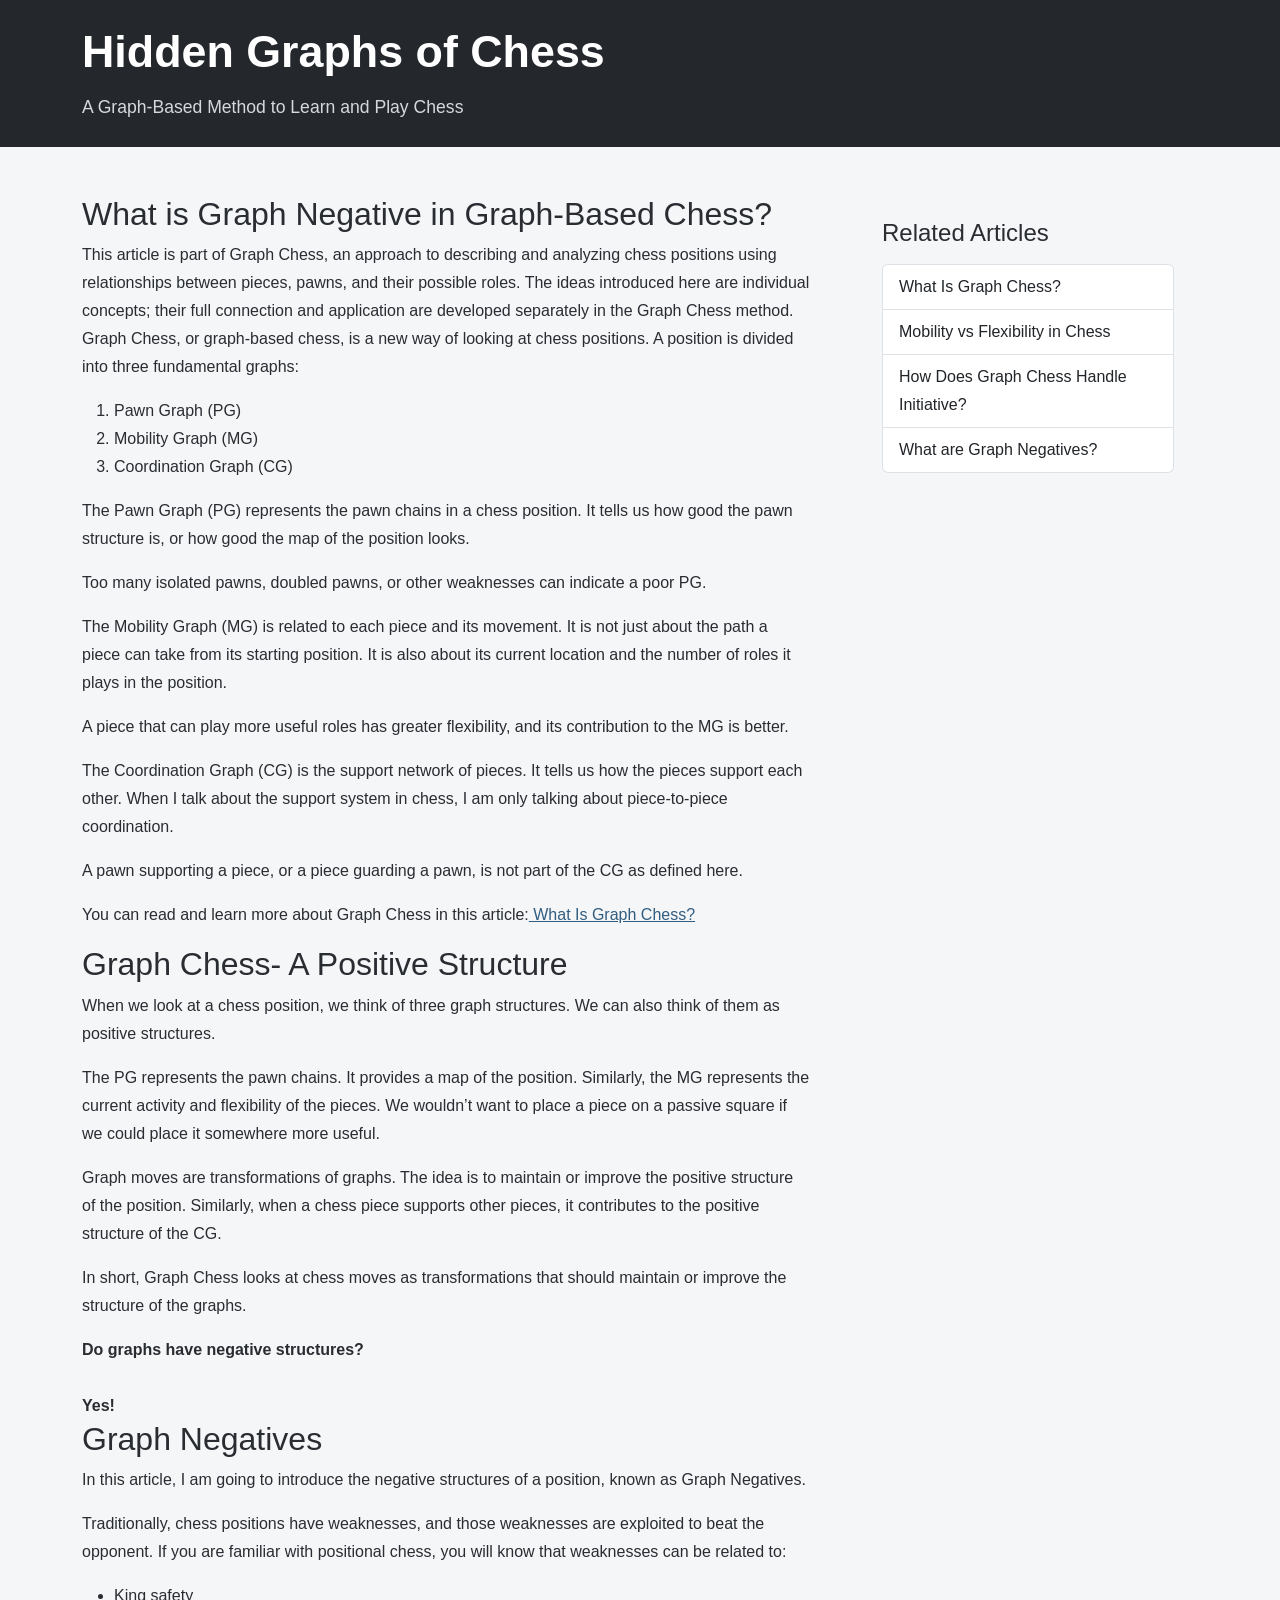
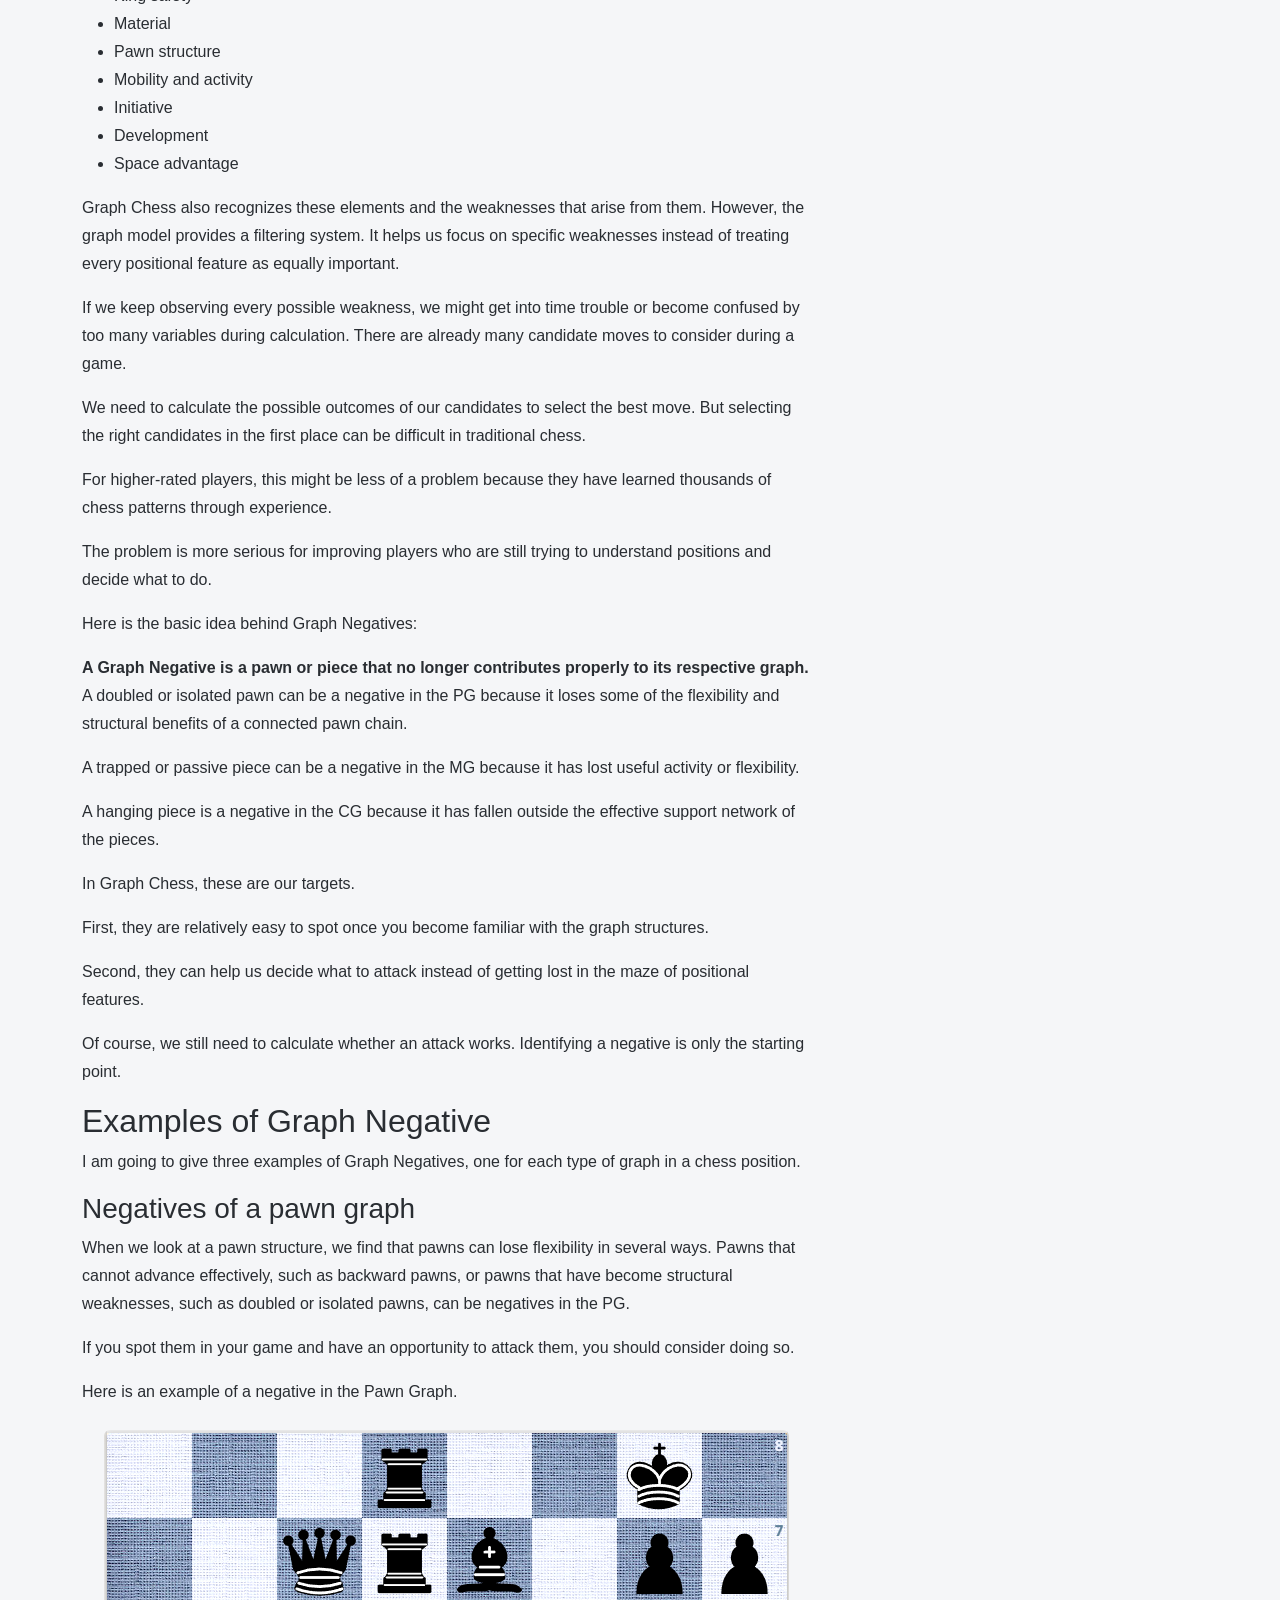
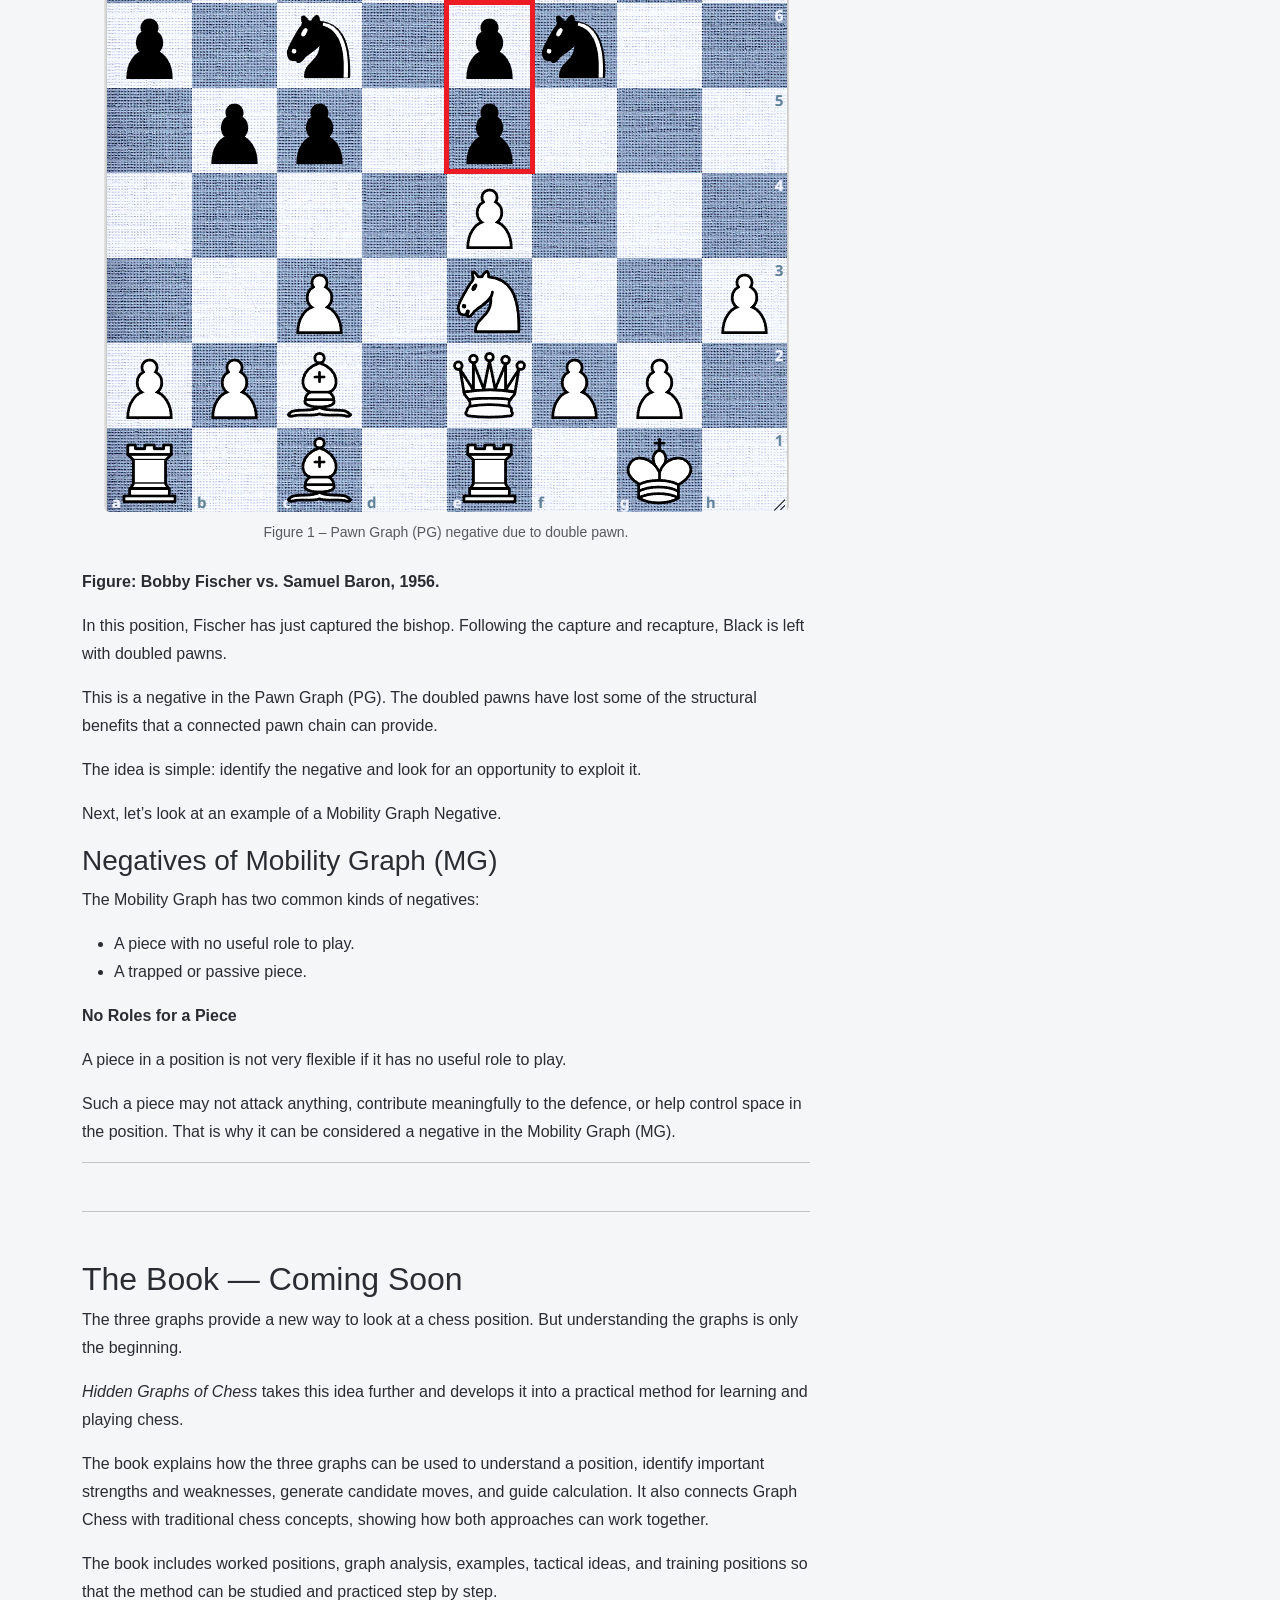
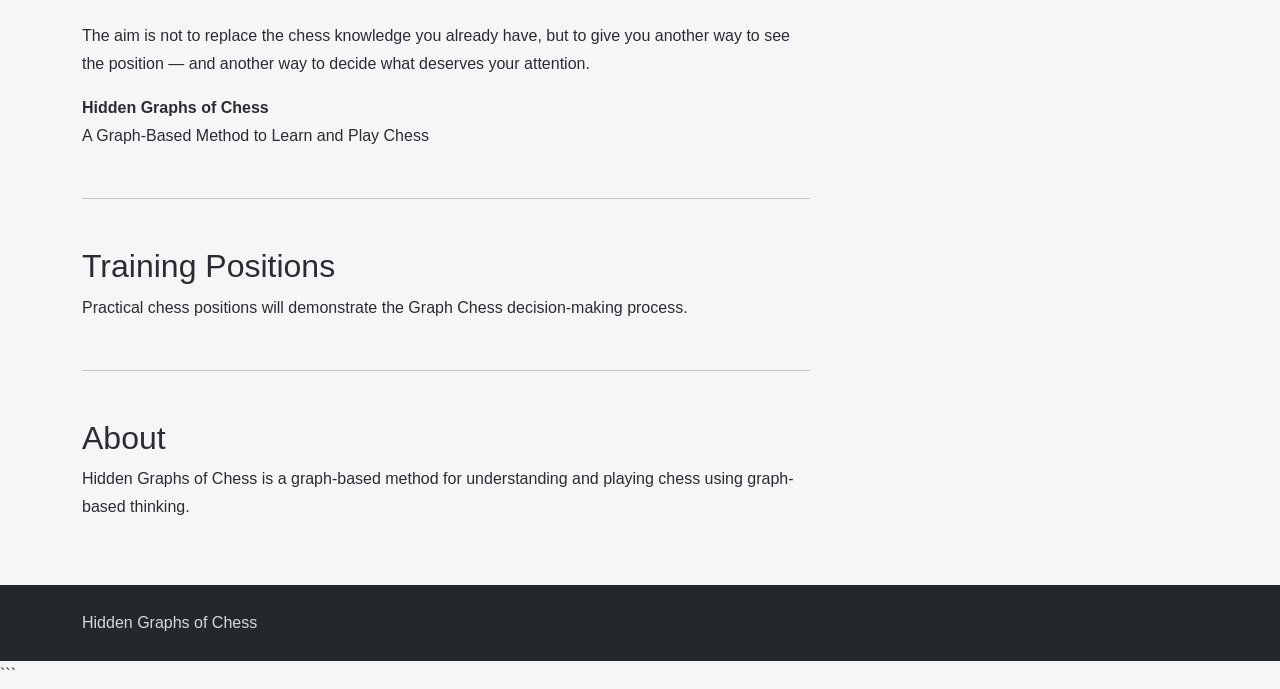
==== graph-negative.html @ 7010d459 "Update graph-negative.html" ====
<!DOCTYPE html>
<html lang="en">

<head>
    <meta charset="UTF-8">
    <meta name="viewport" content="width=device-width, initial-scale=1.0">

    <meta name="google-site-verification"
          content="1QoTM8z4W7GGm3Di8y7WxlDdclxlquQ5_J9VwLQYEa4">

    <title>What is Graph Negative in Graph-Based Chess?</title>

    <meta name="description"
          content="Discover a new way to find weaknesses in Graph chess positions. 
        Graph negatives help you find exploitable weaknesses, rather than getting lost in positional scanning.">

    <!-- Bootstrap 5 -->
    <link href="https://cdn.jsdelivr.net/npm/bootstrap@5.3.3/dist/css/bootstrap.min.css"
          rel="stylesheet">

    <!-- Custom stylesheet: always load after Bootstrap -->
    <link rel="stylesheet" href="style.css">
</head>

<body>

    <!-- Header -->
    <header class="site-header py-4">
        <div class="container">
            <h1 class="site-title mb-2">Hidden Graphs of Chess</h1>
            <p class="site-subtitle mb-0">
                A Graph-Based Method to Learn and Play Chess
            </p>
        </div>
    </header>

    <!-- Main page layout -->
    <div class="container my-4 my-lg-5">
        <div class="row g-4 g-lg-5 align-items-start">

            <!-- Main article -->
            <main class="col-12 col-lg-8">

                <article>

                    <h2>What is Graph Negative in Graph-Based Chess?</h2>
                    <quotation> This article is part of Graph Chess, an approach to describing and analyzing chess positions using relationships between pieces, pawns, and their possible roles. The ideas introduced here are individual concepts; their full connection and application are developed separately in the Graph Chess method.</quotation>
                   
                    <p>
                        Graph Chess, or graph-based chess, is a new way of looking at chess positions. A position is divided into three fundamental graphs:
                    </p>

                    <ol>
                        <li>Pawn Graph (PG)</li>
                        <li>Mobility Graph (MG)</li>
                        <li>Coordination Graph (CG)</li>
                    </ol>
                    <p>
                       The Pawn Graph (PG) represents the pawn chains in a chess position.
                        It tells us how good the pawn structure is, or how good the map of the position looks.
                    </p>

                    <p>
                       Too many isolated pawns, doubled pawns, or other weaknesses can indicate a poor PG.
                    </p>

                    <p>
                        The Mobility Graph (MG) is related to each piece and its movement.
                        It is not just about the path a piece can take from its starting position.
                        It is also about its current location and the number of roles it plays in the position.
                    </p>

                    <p>
                        A piece that can play more useful roles has greater flexibility, and its contribution to the MG is better.
                    </p>

                    <p>
                       The Coordination Graph (CG) is the support network of pieces.
                        It tells us how the pieces support each other.
                        When I talk about the support system in chess, I am only talking about piece-to-piece coordination.
                    </p>


                    <p>
                       A pawn supporting a piece, or a piece guarding a pawn, is not part of the CG as defined here.
                    </p>

                    <p>
                       You can read and learn more about Graph Chess in this article:<a href="https://girishsiyer.github.io/Hidden-Graphs-of-Chess/"> What Is Graph Chess?</a>
                    </p>
                    <h2>Graph Chess- A Positive Structure</h2>

                    <p>
                       When we look at a chess position, we think of three graph structures. We can also think of them as positive structures.
                    </p>

                    <p>
                        The PG represents the pawn chains.
                        It provides a map of the position. Similarly, the MG represents the current activity and flexibility of the pieces.
                        We wouldn’t want to place a piece on a passive square if we could place it somewhere more useful.
                    </p>

                    <p>
                        Graph moves are transformations of graphs.
                        The idea is to maintain or improve the positive structure of the position.
                        Similarly, when a chess piece supports other pieces, it contributes to the positive structure of the CG.
                    </p>

                    <p>
                    In short, Graph Chess looks at chess moves as transformations that should maintain or improve the structure of the graphs.
                    </p>
                    <strong>Do graphs have negative structures?</strong><br> <br>
                    <strong>Yes!</strong>
                    <h2>Graph Negatives</h2>
                    <p>In this article, I am going to introduce the negative structures of a position, known as Graph Negatives.</p>
                    <p>Traditionally, chess positions have weaknesses, and those weaknesses are exploited to beat the opponent.
                        If you are familiar with positional chess, you will know that weaknesses can be related to:
                    </p>
                    <ul>
                        <li>King safety</li>
                         <li>Material</li>
                         <li>Pawn structure</li>
                         <li>Mobility and activity</li>
                         <li>Initiative</li>
                         <li>Development</li>
                         <li>Space advantage</li>
                    </ul>
                    <p>Graph Chess also recognizes these elements and the weaknesses that arise from them.
                        However, the graph model provides a filtering system.
                        It helps us focus on specific weaknesses instead of treating every positional feature as equally important.</p>
                    <p>If we keep observing every possible weakness, we might get into time trouble or become confused by too many variables during calculation.
                        There are already many candidate moves to consider during a game.</p>
                    <p>We need to calculate the possible outcomes of our candidates to select the best move.
                        But selecting the right candidates in the first place can be difficult in traditional chess.</p>
                    <p>For higher-rated players, this might be less of a problem because they have learned thousands of chess patterns through experience.</p>
                    <p>The problem is more serious for improving players who are still trying to understand positions and decide what to do.</p>
                    <p>Here is the basic idea behind Graph Negatives:</p>
                    <strong>A Graph Negative is a pawn or piece that no longer contributes properly to its respective graph.</strong>
                    <p>A doubled or isolated pawn can be a negative in the PG because it loses some of the flexibility and structural benefits of a connected pawn chain.</p>
                    <p>A trapped or passive piece can be a negative in the MG because it has lost useful activity or flexibility.</p>
                    <p>A hanging piece is a negative in the CG because it has fallen outside the effective support network of the pieces.</p>               
                    <p> In Graph Chess, these are our targets.</p>
                    <p> First, they are relatively easy to spot once you become familiar with the graph structures.</p>
                    <p> Second, they can help us decide what to attack instead of getting lost in the maze of positional features.</p>
                    <p> Of course, we still need to calculate whether an attack works. Identifying a negative is only the starting point.</p>
                    <h2> Examples of Graph Negative</h2>
                    <p> I am going to give three examples of Graph Negatives, one for each type of graph in a chess position.</p>
                    <h3> Negatives of a pawn graph</h3>
                    <p> When we look at a pawn structure, we find that pawns can lose flexibility in several ways.
                        Pawns that cannot advance effectively, such as backward pawns, or pawns that have become structural weaknesses, such as doubled or isolated pawns, can be negatives in the PG.</p>
                    <p> If you spot them in your game and have an opportunity to attack them, you should consider doing so.</p>
                    <p> Here is an example of a negative in the Pawn Graph.</p>
                    <figure class="article-figure my-4 text-center">
                            <img
                                src="Images/Figure 1 - Pawn-Graph-Negatives.png"
                                class="img-fluid rounded article-image"
                                alt="Figure 1 – Pawn Graph (PG) negative due to double pawn." load = "lazy">

                            <figcaption class="figure-caption mt-2">
                               Figure 1 – Pawn Graph (PG) negative due to double pawn.
                            </figcaption>
                        </figure>
                    <p><strong>Figure: Bobby Fischer vs. Samuel Baron, 1956.</strong></p>
                    <p> In this position, Fischer has just captured the bishop. Following the capture and recapture, Black is left with doubled pawns.</p>
                    <p> This is a negative in the Pawn Graph (PG). The doubled pawns have lost some of the structural benefits that a connected pawn chain can provide.</p>
                    <p> The idea is simple: identify the negative and look for an opportunity to exploit it.</p>
                    <p> Next, let’s look at an example of a Mobility Graph Negative.</p>
                    <h3> Negatives of Mobility Graph (MG)</h3>
                    <p> The Mobility Graph has two common kinds of negatives:</p>
                    <ul>
                        <li>A piece with no useful role to play.</li>
                        <li>A trapped or passive piece.</li>
                    </ul>
                    <p><strong> No Roles for a Piece</strong></p>
                    <p> A piece in a position is not very flexible if it has no useful role to play.</p>
                    <p> Such a piece may not attack anything, contribute meaningfully to the defence, or help control space in the position.
                        That is why it can be considered a negative in the Mobility Graph (MG).</p>
                    
<hr>
                   

                </article>

                <hr class="my-5">

                <!-- Book section -->
                <section id="the-book">

                    <h2>The Book — Coming Soon</h2>

                    <p>
                        The three graphs provide a new way to look at a chess position.
                        But understanding the graphs is only the beginning.
                    </p>

                    <p>
                        <em>Hidden Graphs of Chess</em> takes this idea further and
                        develops it into a practical method for learning and playing chess.
                    </p>

                    <p>
                        The book explains how the three graphs can be used to understand
                        a position, identify important strengths and weaknesses, generate
                        candidate moves, and guide calculation. It also connects Graph
                        Chess with traditional chess concepts, showing how both approaches
                        can work together.
                    </p>

                    <p>
                        The book includes worked positions, graph analysis, examples,
                        tactical ideas, and training positions so that the method can
                        be studied and practiced step by step.
                    </p>

                    <p>
                        The aim is not to replace the chess knowledge you already have,
                        but to give you another way to see the position — and another
                        way to decide what deserves your attention.
                    </p>

                    <p class="book-title">
                        <strong>Hidden Graphs of Chess</strong><br>
                        A Graph-Based Method to Learn and Play Chess
                    </p>

                </section>

                <hr class="my-5">

                <!-- Training positions -->
                <section id="training-positions">

                    <h2>Training Positions</h2>

                    <p>
                        Practical chess positions will demonstrate the Graph Chess
                        decision-making process.
                    </p>

                </section>

                <hr class="my-5">

                <!-- About -->
                <section id="about">

                    <h2>About</h2>

                    <p>
                        Hidden Graphs of Chess is a graph-based method for understanding
                        and playing chess using graph-based thinking.
                    </p>

                </section>

            </main>

            <!-- Right sidebar -->
            <aside class="col-12 col-lg-4">

                <div class="sidebar-box p-3 p-lg-4">

                    <h3 class="h4 mb-3">Related Articles</h3>

                    <div class="list-group">

                        <a
                            href="https://girishsiyer.github.io/Hidden-Graphs-of-Chess/"
                            class="list-group-item list-group-item-action">
                            What Is Graph Chess?
                        </a>

                        <a
                            href="https://girishsiyer.github.io/Hidden-Graphs-of-Chess/mobility-vs-flexibility-in-chess.html"
                            class="list-group-item list-group-item-action">
                            Mobility vs Flexibility in Chess
                        </a>

                        <a
                            href="https://girishsiyer.github.io/Hidden-Graphs-of-Chess/How-does-Graph-Chess-Handle-Initiative.html"
                            class="list-group-item list-group-item-action">
                            How Does Graph Chess Handle Initiative?
                        </a>
                         <a
                            href="https://girishsiyer.github.io/Hidden-Graphs-of-Chess/graph-negative.html"
                            class="list-group-item list-group-item-action">
                            What are Graph Negatives?
                        </a>
                    </div>

                </div>

            </aside>

        </div>
    </div>

    <!-- Footer -->
    <footer class="site-footer py-4 mt-4">
        <div class="container">
            <p class="mb-0">Hidden Graphs of Chess</p>
        </div>
    </footer>

</body>
</html>
```
---- style.css ----
/* General */

body {
    background-color: #f5f6f8;
    color: #292d32;
    font-family: Arial, Helvetica, sans-serif;
    font-size: 16px;
    line-height: 1.75;
}

p {
    margin-bottom: 1rem;
}

a {
    color: #315d80;
}

a:hover {
    color: #1d3c56;
}


/* Header */

.site-header {
    background-color: #24282d;
    color: #ffffff;
}

.site-title {
    margin: 0;
    font-size: clamp(2rem, 4vw, 2.8rem);
    font-weight: 700;
    line-height: 1.25;
}

.site-subtitle {
    margin-top: 0.75rem;
    color: #d5d9de;
    font-size: 1.1rem;
}


/* Navigation */

.site-nav {
    background-color: #343a40;
}

.site-nav .navbar-brand {
    font-weight: 700;
}

.site-nav .nav-link {
    padding-left: 0.9rem;
    padding-right: 0.9rem;
}

.site-nav .nav-link:hover {
    color: #ffffff;
}


/* Main content cards */

.content-card,
.sidebar-card {
    background-color: #ffffff;
    border: 1px solid #e2e5e9;
    border-radius: 8px;
    padding: 1.75rem;
}

.content-card h2 {
    margin-bottom: 1.25rem;
    color: #252a30;
    font-size: 1.8rem;
    font-weight: 700;
    line-height: 1.35;
}

.content-card h3 {
    margin-top: 1.75rem;
    margin-bottom: 0.8rem;
    color: #343a40;
    font-size: 1.35rem;
    font-weight: 700;
    line-height: 1.45;
}

.content-card h2 + h3 {
    margin-top: 0;
}

.content-card ul {
    padding-left: 1.5rem;
    margin-bottom: 1.2rem;
}

.section-divider {
    margin: 2rem 0;
    border-color: #e2e5e9;
    opacity: 1;
}


/* Chess diagrams */

.chess-figure {
    margin: 1.75rem auto;
    text-align: center;
}

.chess-diagram {
    display: block;
    width: auto;
    max-width: 100%;
    max-height: 440px;
    margin: 0 auto;
    object-fit: contain;
}

.chess-figure figcaption {
    max-width: 540px;
    margin: 0.8rem auto 0;
    color: #68717b;
    font-size: 0.9rem;
    line-height: 1.6;
}


/* Highlighted quotation */

.chess-quote {
    margin: 1.5rem 0;
    padding: 1rem 1.25rem;
    background-color: #f5f6f8;
    border-left: 4px solid #667887;
    color: #343a40;
}


/* Sidebar */

.sidebar-card {
    padding: 1.35rem;
}

.sidebar-title {
    margin: 0 0 1.25rem;
    padding-bottom: 0.8rem;
    border-bottom: 2px solid #e6e9ec;
    font-size: 1.3rem;
    font-weight: 700;
}

.article-link {
    display: block;
    margin-bottom: 0.7rem;
    padding: 0.8rem 0.9rem;
    background-color: #f5f6f8;
    border: 1px solid #e4e7ea;
    border-radius: 5px;
    color: #343a40;
    font-size: 0.9rem;
    line-height: 1.5;
    text-decoration: none;
    overflow-wrap: anywhere;
    transition: background-color 0.2s ease;
}

.article-link:last-child {
    margin-bottom: 0;
}

.article-link:hover {
    background-color: #e9edf1;
    color: #1d3c56;
}


/* Footer */

.site-footer {
    margin-top: 1rem;
    background-color: #24282d;
    color: #d5d9de;
}

.site-footer small {
    color: #b9c0c7;
}


/* Mobile adjustments */

@media (max-width: 991.98px) {
    .sidebar-card {
        margin-top: 0;
    }
}

@media (max-width: 575.98px) {
    body {
        font-size: 15px;
    }

    .content-card,
    .sidebar-card {
        padding: 1.2rem;
    }

    .content-card h2 {
        font-size: 1.55rem;
    }

    .content-card h3 {
        font-size: 1.2rem;
    }

    .site-subtitle {
        font-size: 1rem;
    }

    .chess-diagram {
        max-height: 360px;
    }
}
```css
/* Responsive, consistently sized chess diagrams */
.chess-figure {
    margin: 1.5rem 0;
    text-align: center;
}

.chess-diagram {
    display: block;
    width: 100%;
    max-width: 600px;
    height: 350px;
    object-fit: contain;
    margin: 0 auto;
}

.chess-figure figcaption {
    max-width: 600px;
    margin: 0.75rem auto 0;
    color: #6c757d;
    font-size: 0.9rem;
    text-align: center;
}

/* Smaller screens */
@media (max-width: 576px) {
    .chess-diagram {
        height: 260px;
    }
}
```
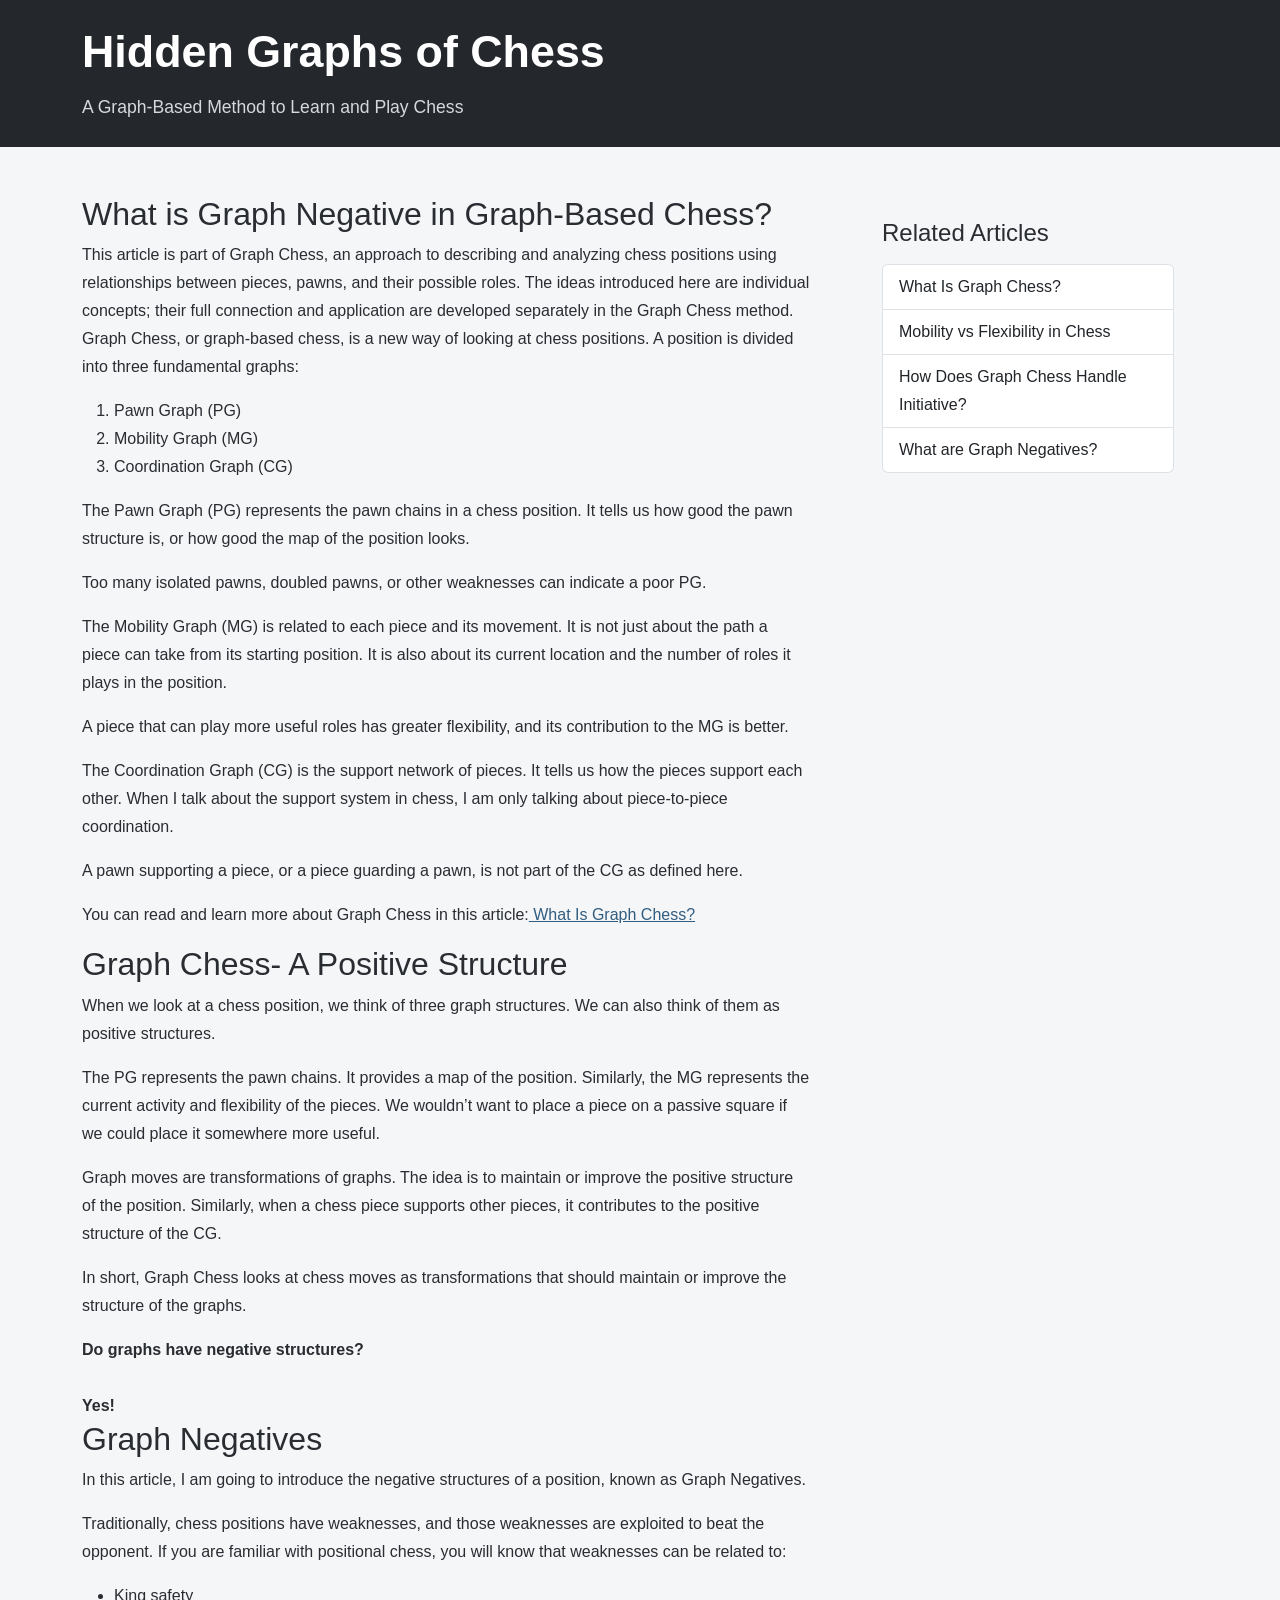
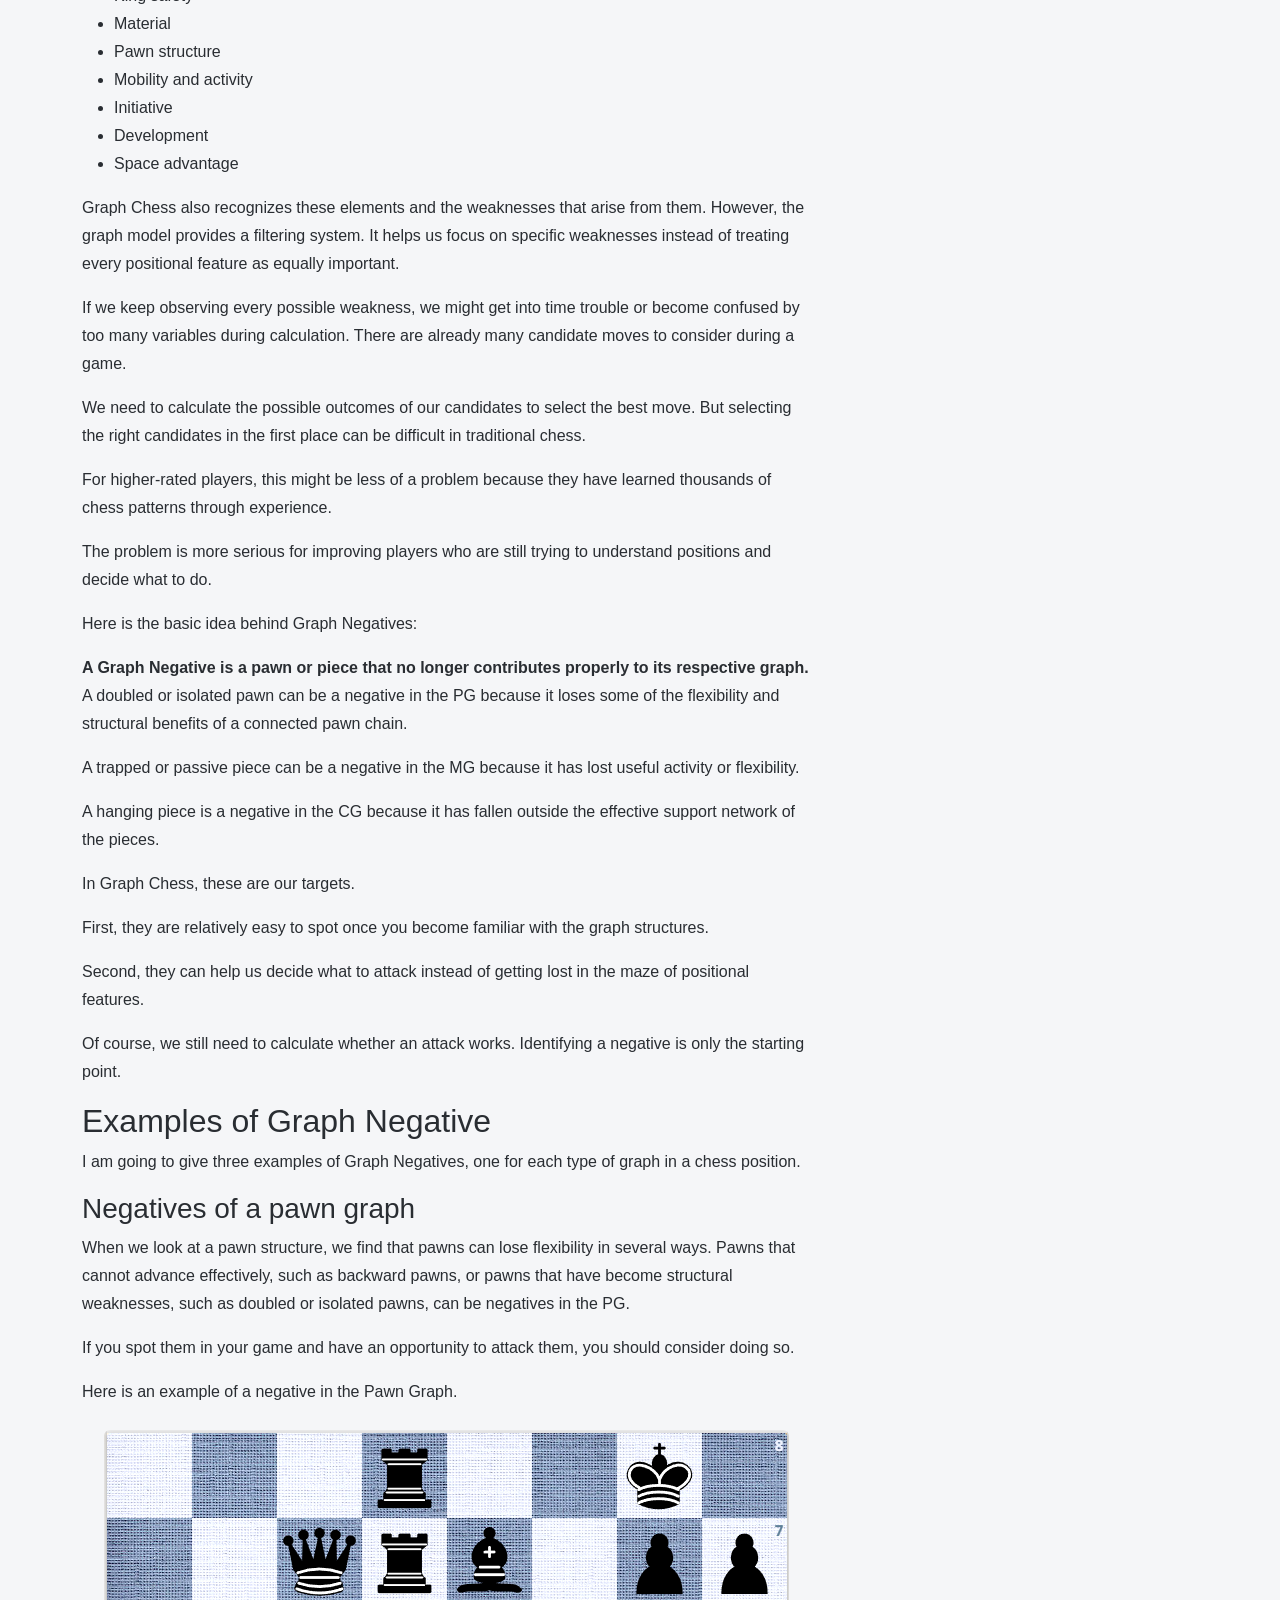
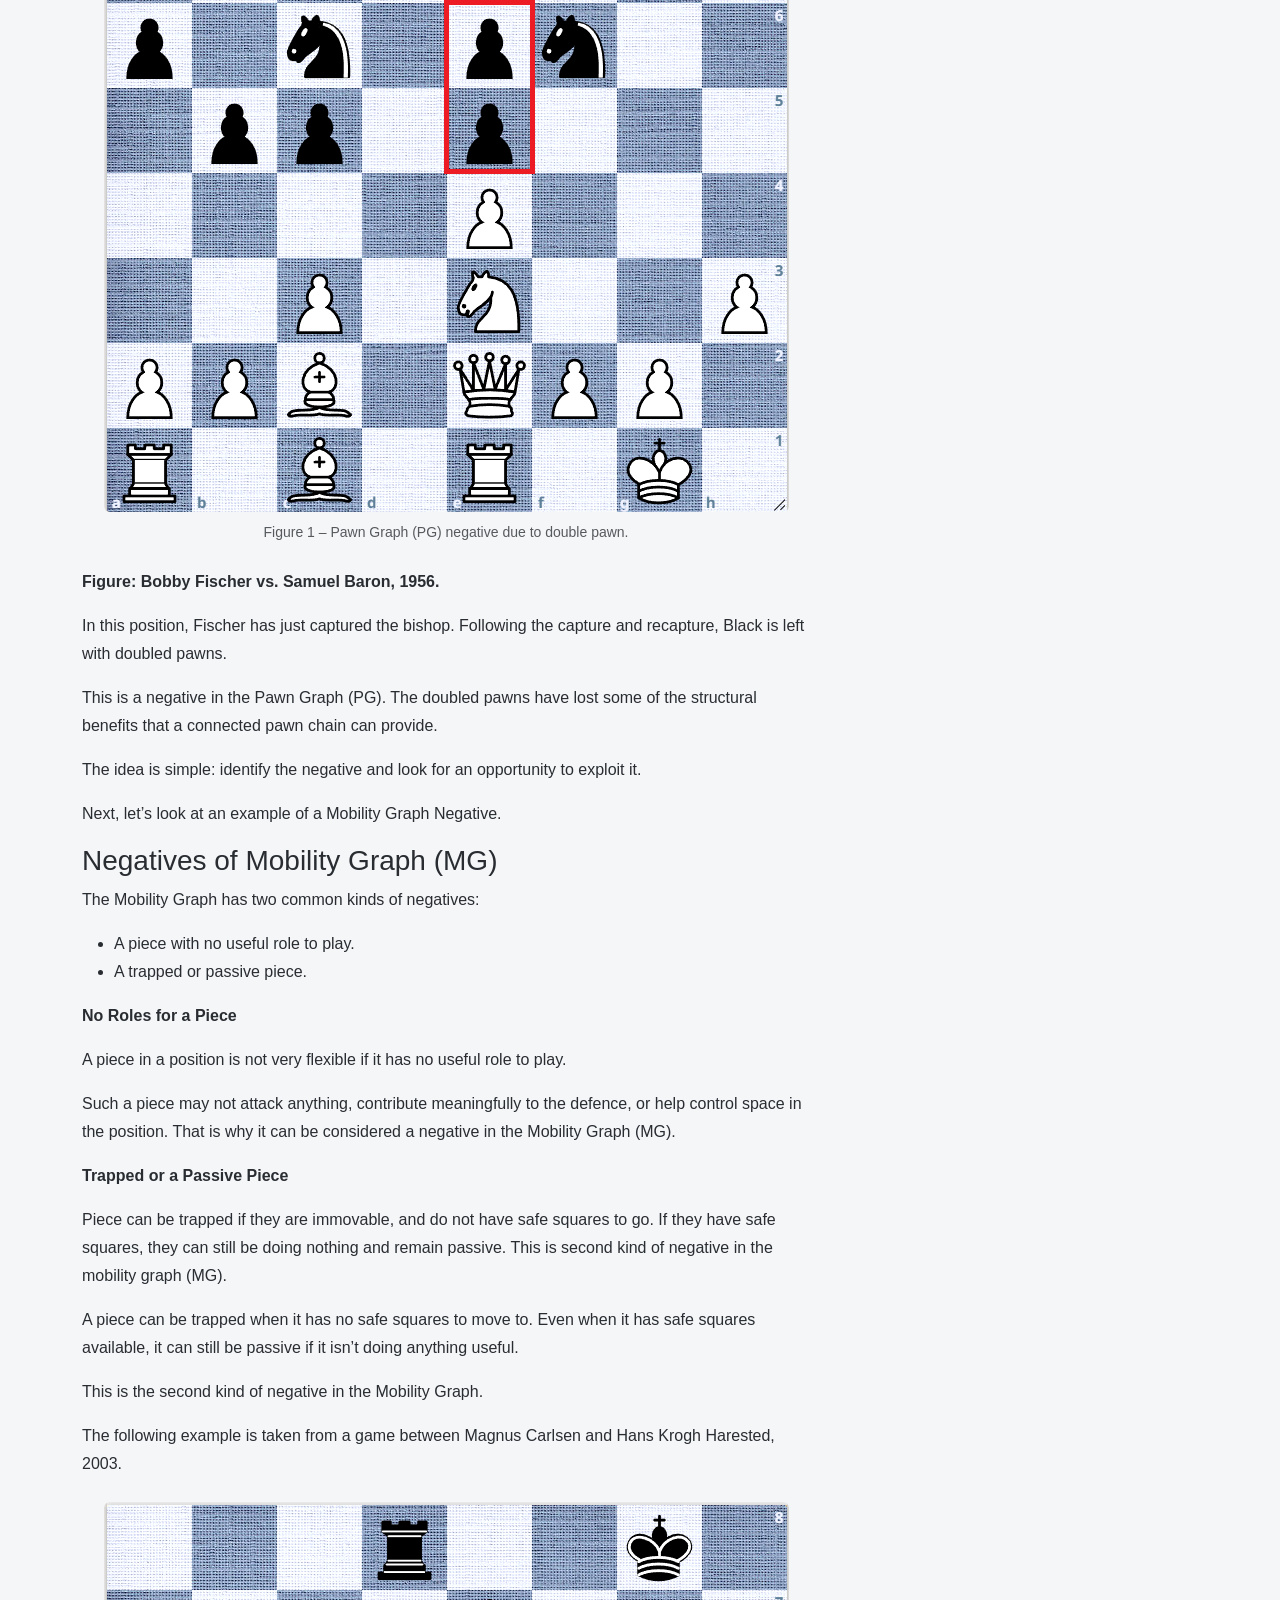
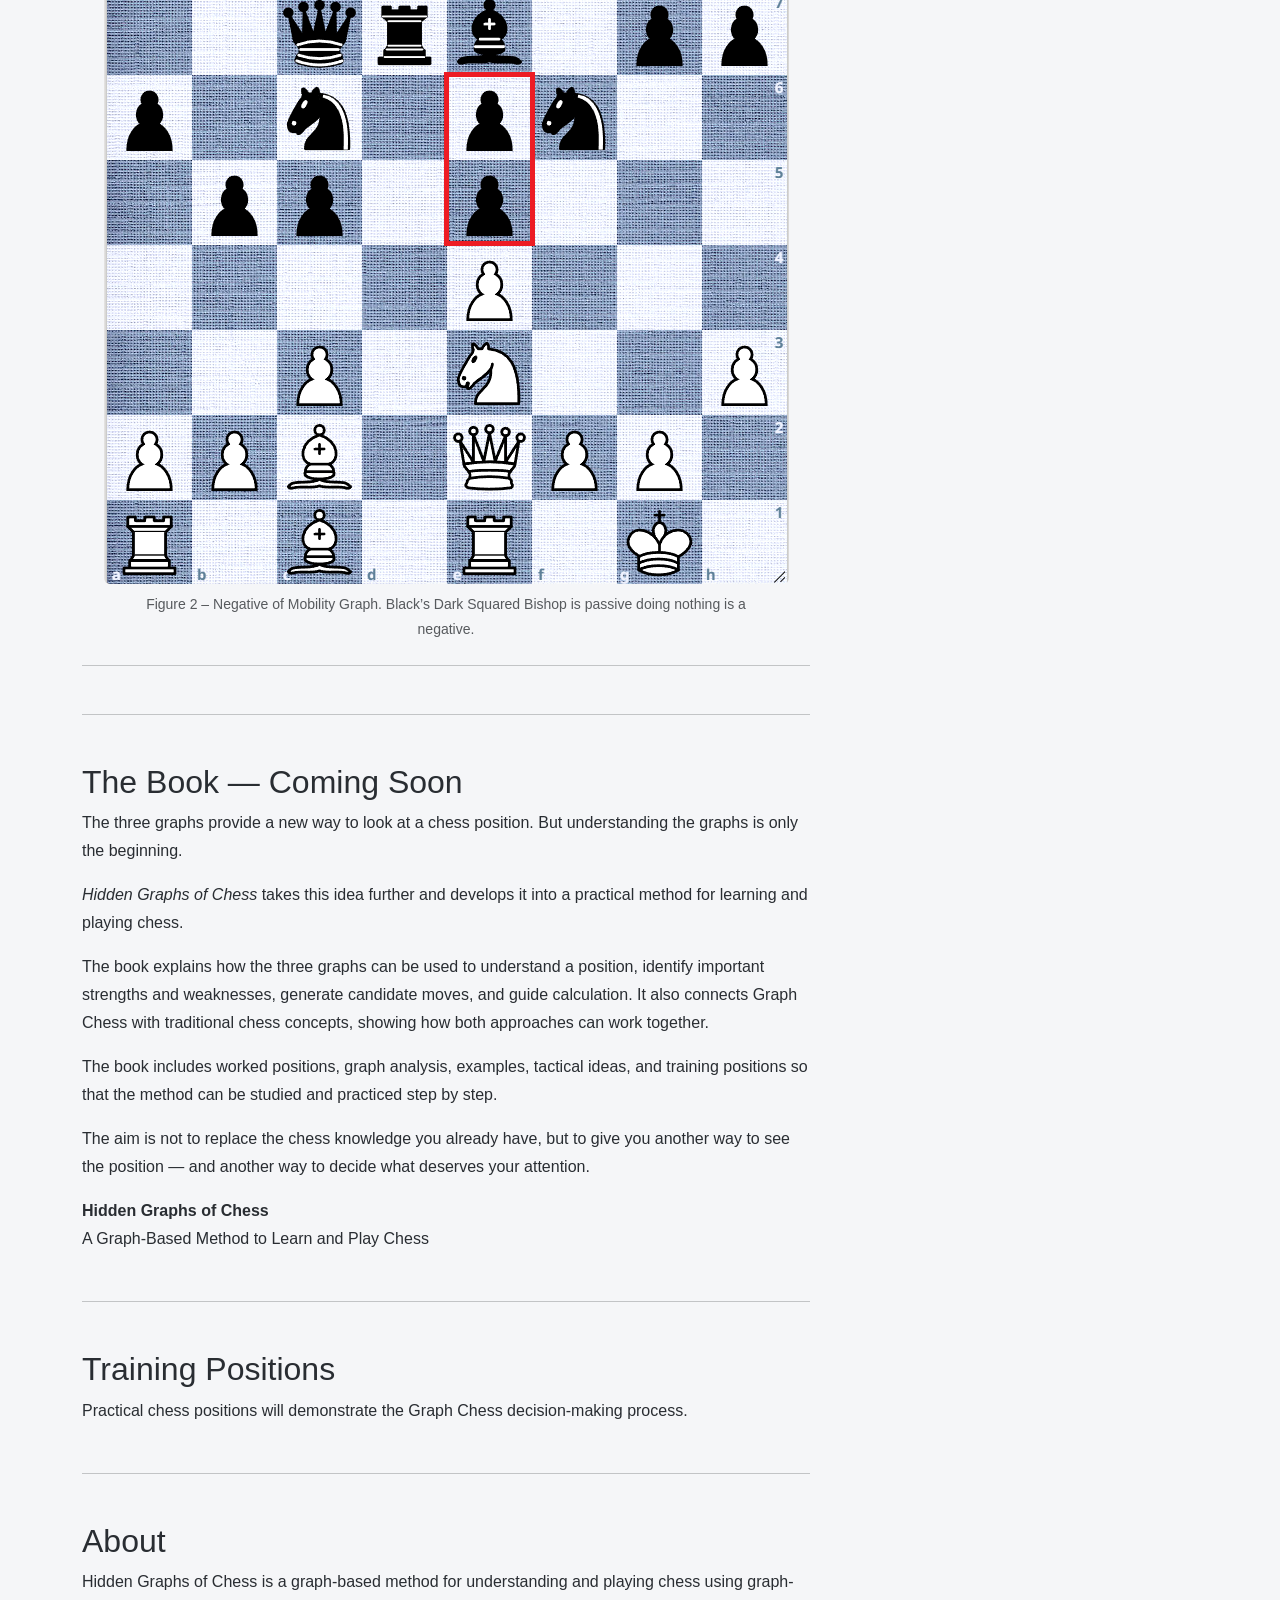
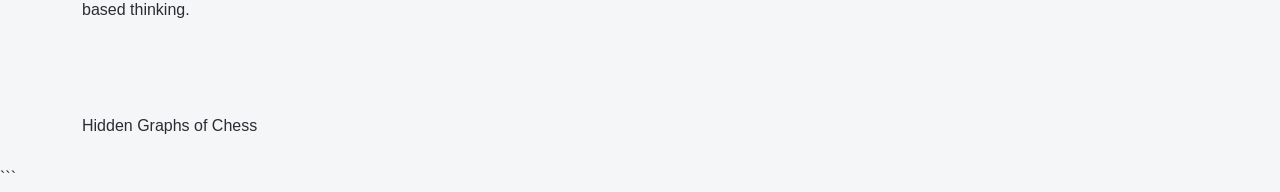
==== commit 09e352c6: "Update graph-negative.html" ====
--- a/graph-negative.html
+++ b/graph-negative.html
@@ -175,6 +175,23 @@
                     <p> A piece in a position is not very flexible if it has no useful role to play.</p>
                     <p> Such a piece may not attack anything, contribute meaningfully to the defence, or help control space in the position.
                         That is why it can be considered a negative in the Mobility Graph (MG).</p>
+                    <p><strong>Trapped or a Passive Piece</strong></p>
+                    <p> Piece can be trapped if they are immovable, and do not have safe squares to go.
+                        If they have safe squares, they can still be doing nothing and remain passive.
+                        This is second kind of negative in the mobility graph (MG).</p>
+                    <p> A piece can be trapped when it has no safe squares to move to. Even when it has safe squares available, it can still be passive if it isn’t doing anything useful.</p>
+                    <p>This is the second kind of negative in the Mobility Graph.</p>
+                    <p> The following example is taken from a game between Magnus Carlsen and Hans Krogh Harested, 2003.</p>
+                      <figure class="article-figure my-4 text-center">
+                            <img
+                                src="Images/Figure 1 - Pawn-Graph-Negatives.png"
+                                class="img-fluid rounded article-image"
+                                alt="Figure 2 – Negative of Mobility Graph. Black’s Dark Squared Bishop is passive doing nothing is a negative." load = "lazy">
+
+                            <figcaption class="figure-caption mt-2">
+                             Figure 2 – Negative of Mobility Graph. Black’s Dark Squared Bishop is passive doing nothing is a negative.
+                            </figcaption>
+                        </figure>
                     
 <hr>
                    
--- a/style.css
+++ b/style.css
@@ -179,7 +179,27 @@
     background-color: #e9edf1;
     color: #1d3c56;
 }
-
+/* Responsive and centered images on articles */
+```css
+/* Centered, responsive article images */
+.article-image {
+    display: block;
+    width: 100%;
+    max-width: 600px;
+    max-height: 400px;
+    height: auto;
+    object-fit: contain;
+    margin: 0 auto;
+}
+
+/* Keep captions aligned with the image */
+.article-figure .figure-caption {
+    max-width: 600px;
+    margin-left: auto;
+    margin-right: auto;
+    text-align: center;
+}
+```
 
 /* Footer */
 
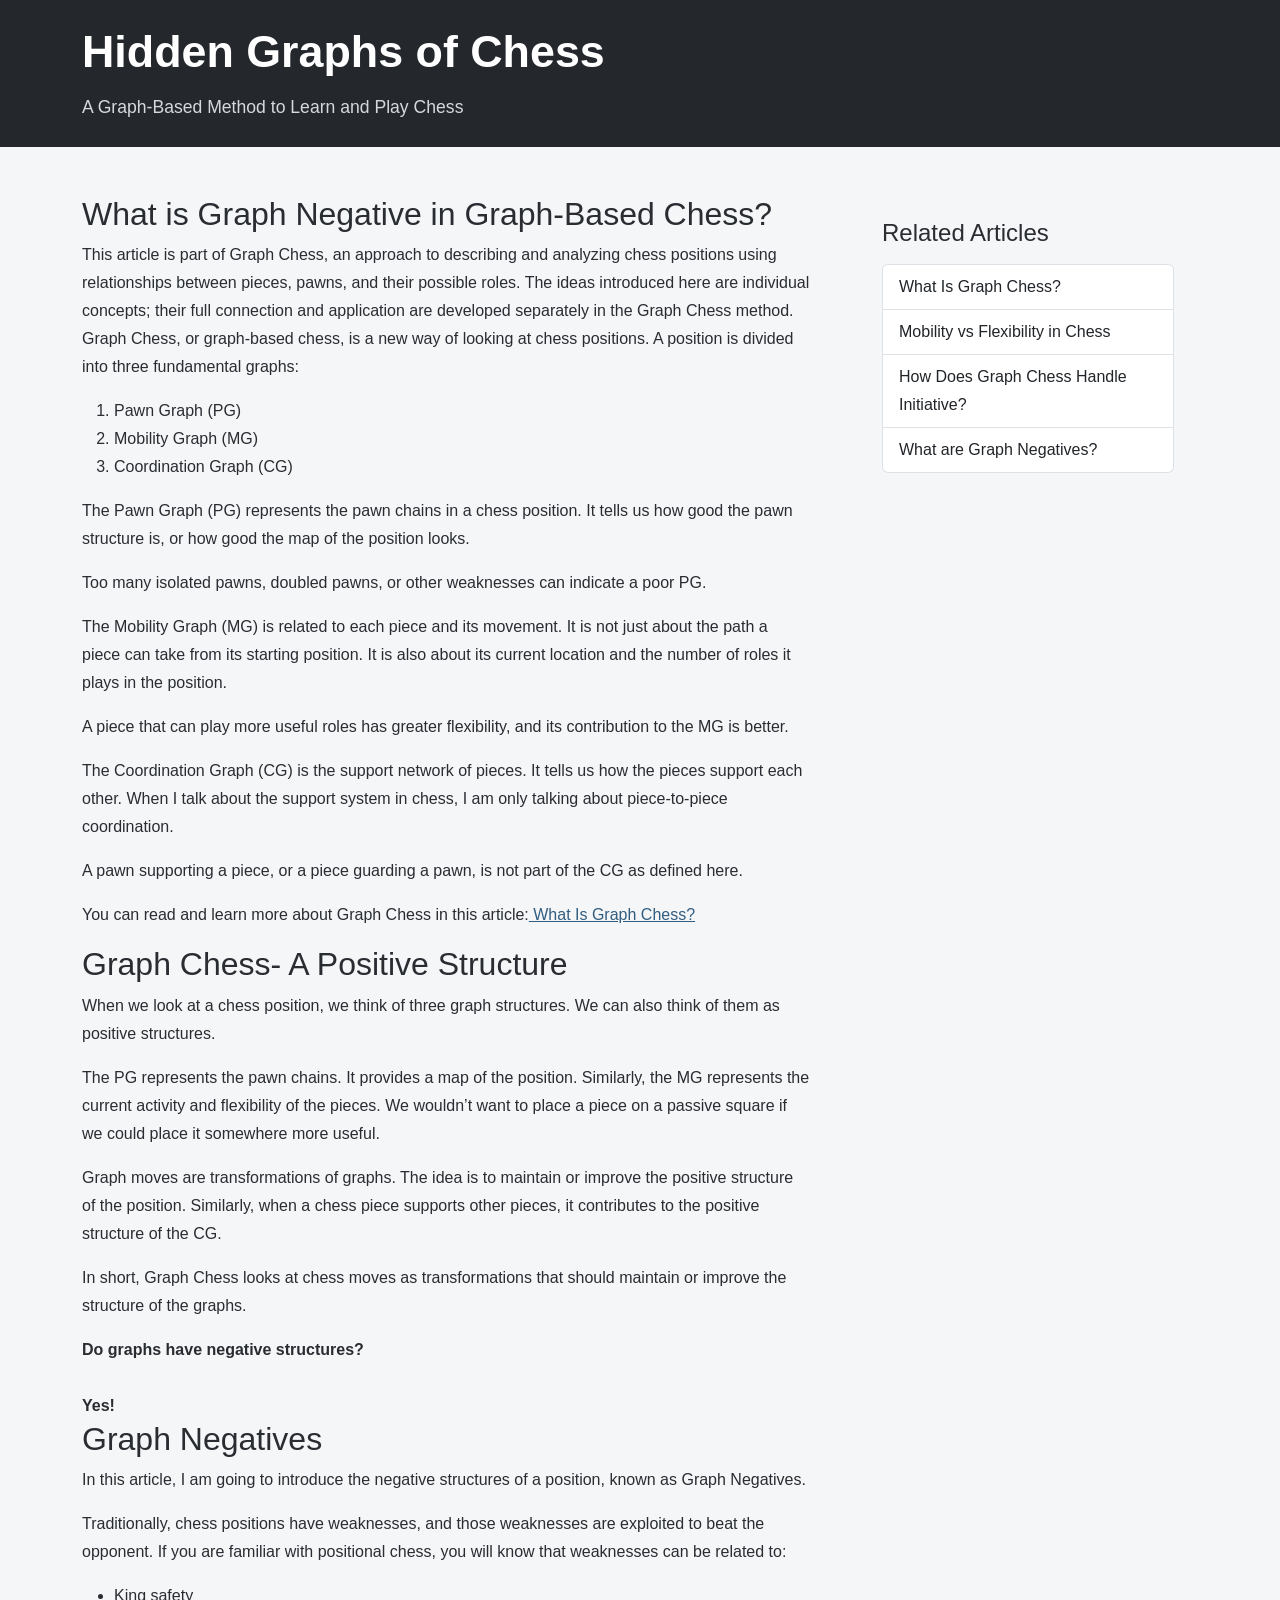
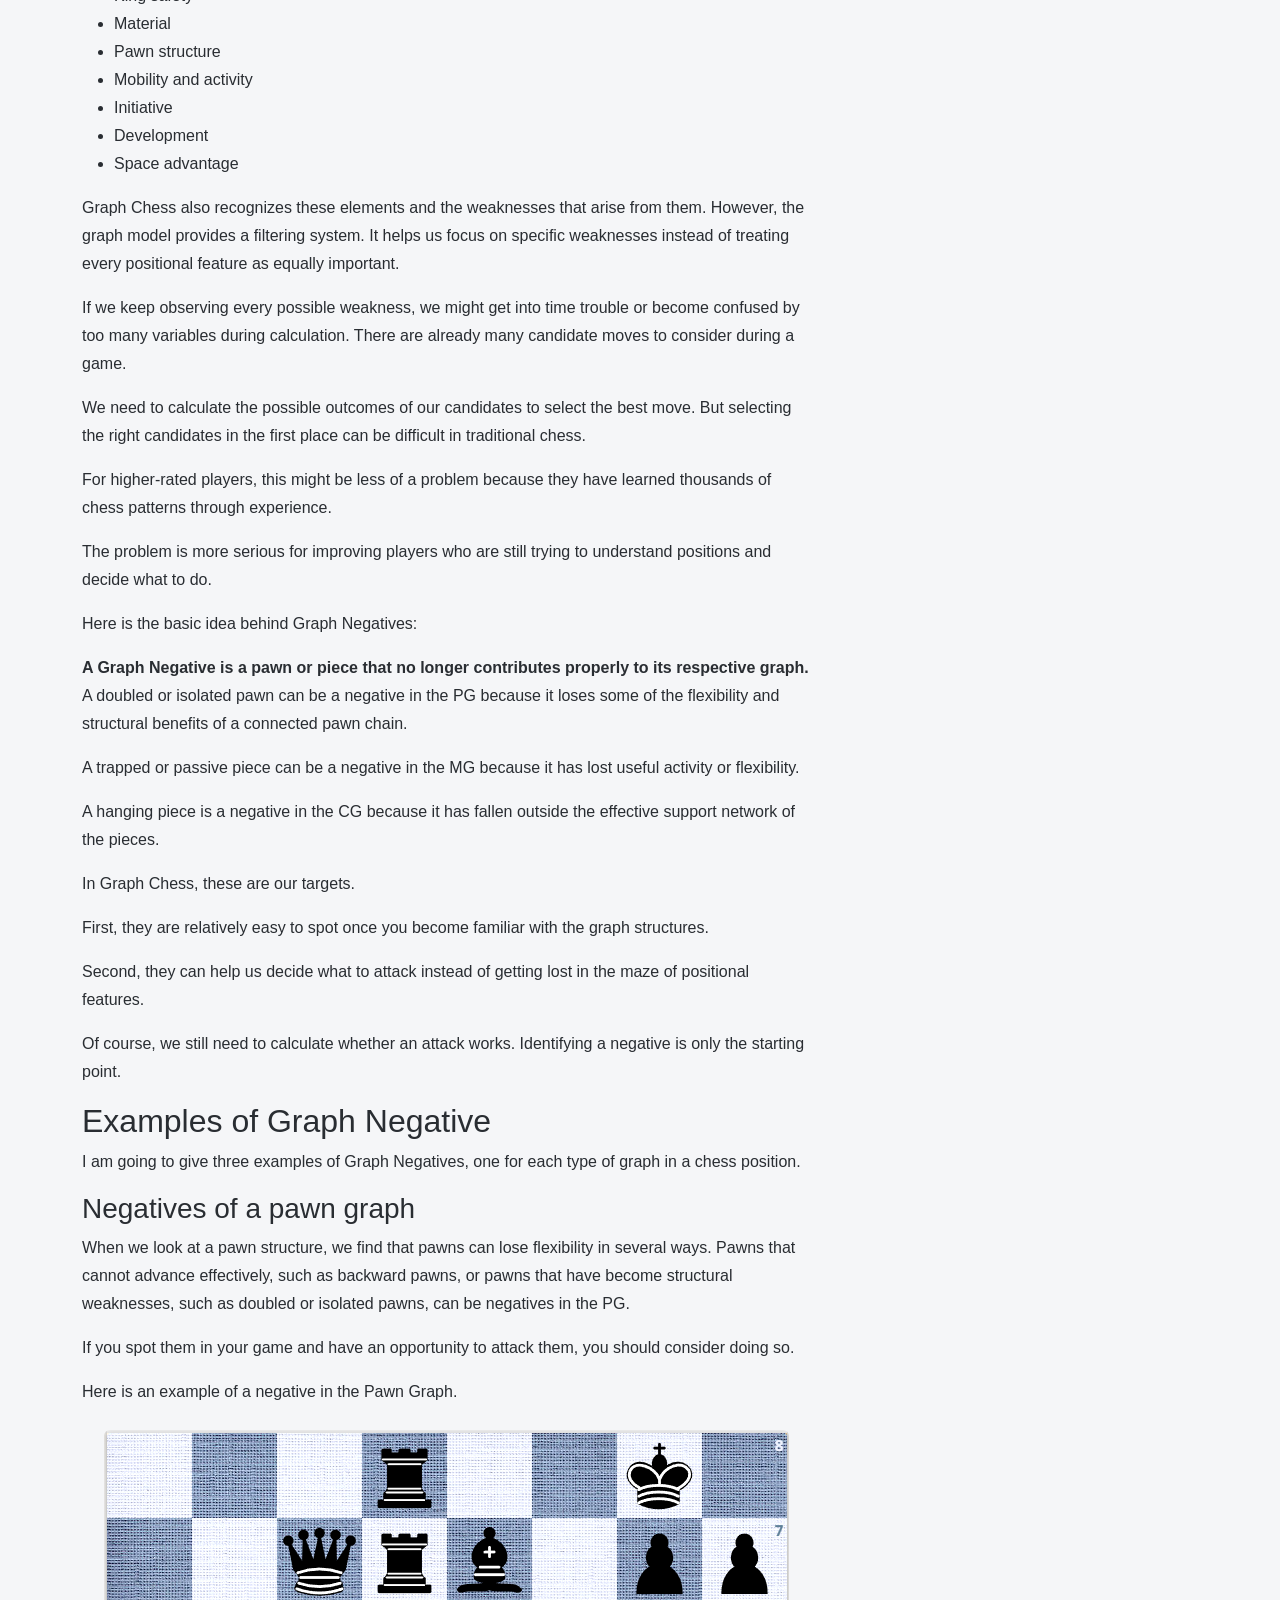
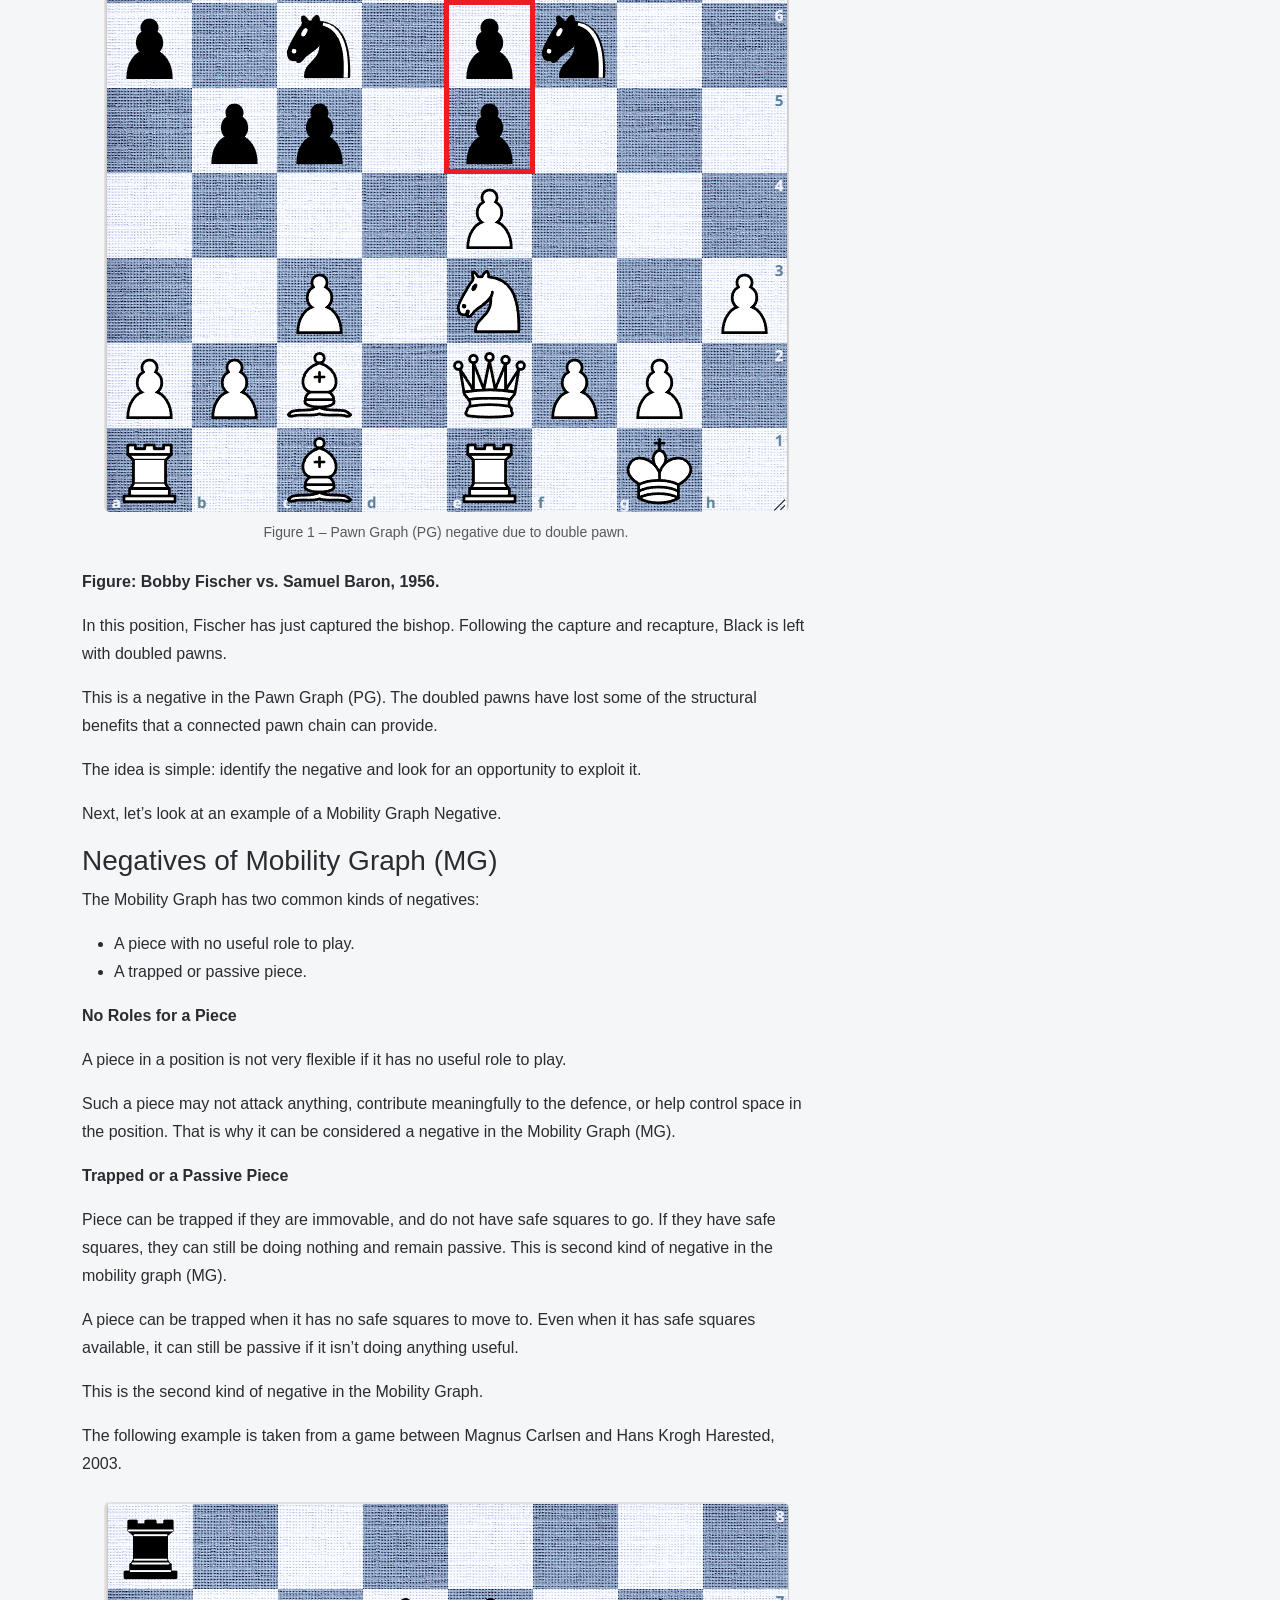
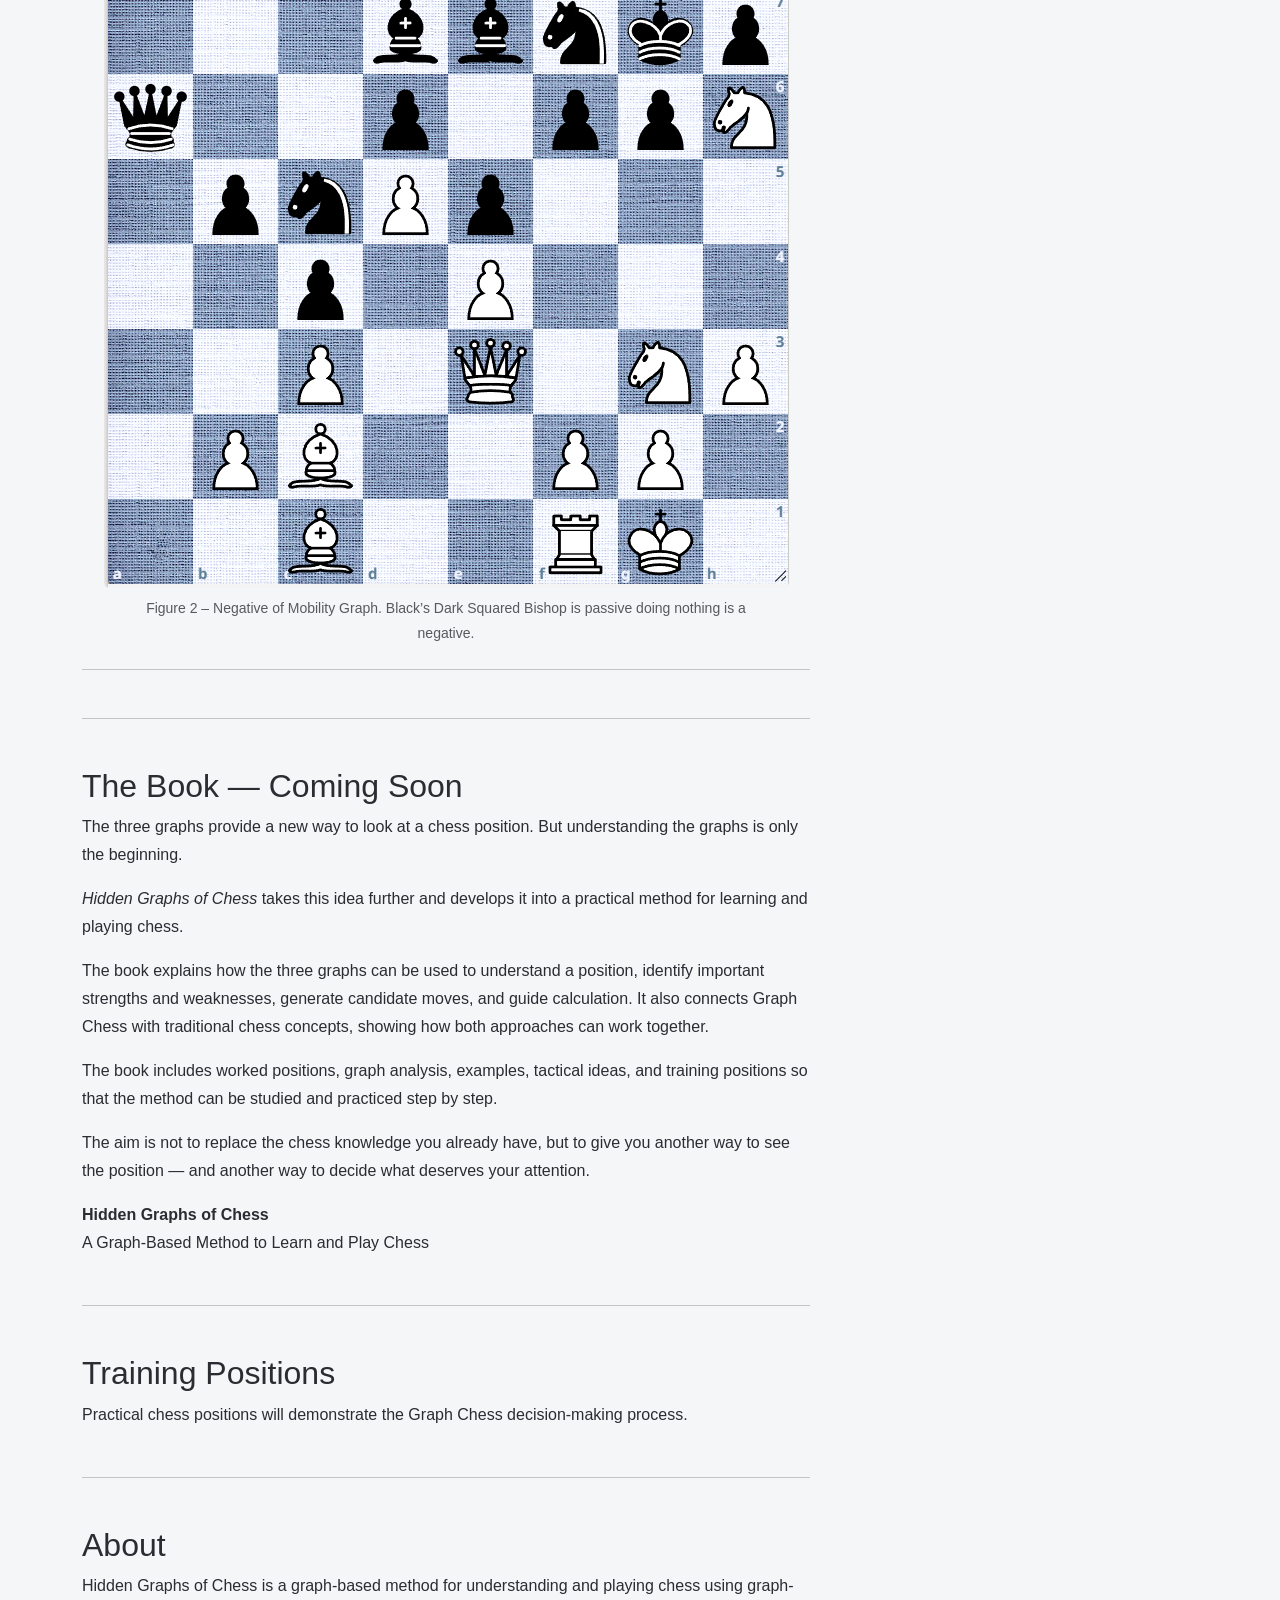
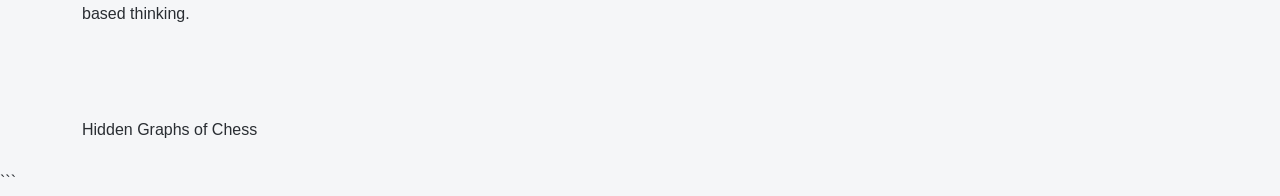
==== commit c33ca30b: "Update graph-negative.html" ====
--- a/graph-negative.html
+++ b/graph-negative.html
@@ -184,7 +184,7 @@
                     <p> The following example is taken from a game between Magnus Carlsen and Hans Krogh Harested, 2003.</p>
                       <figure class="article-figure my-4 text-center">
                             <img
-                                src="Images/Figure 1 - Pawn-Graph-Negatives.png"
+                                src="Images/Figure 2 - Negative-Mobility-Graph.png"
                                 class="img-fluid rounded article-image"
                                 alt="Figure 2 – Negative of Mobility Graph. Black’s Dark Squared Bishop is passive doing nothing is a negative." load = "lazy">
 
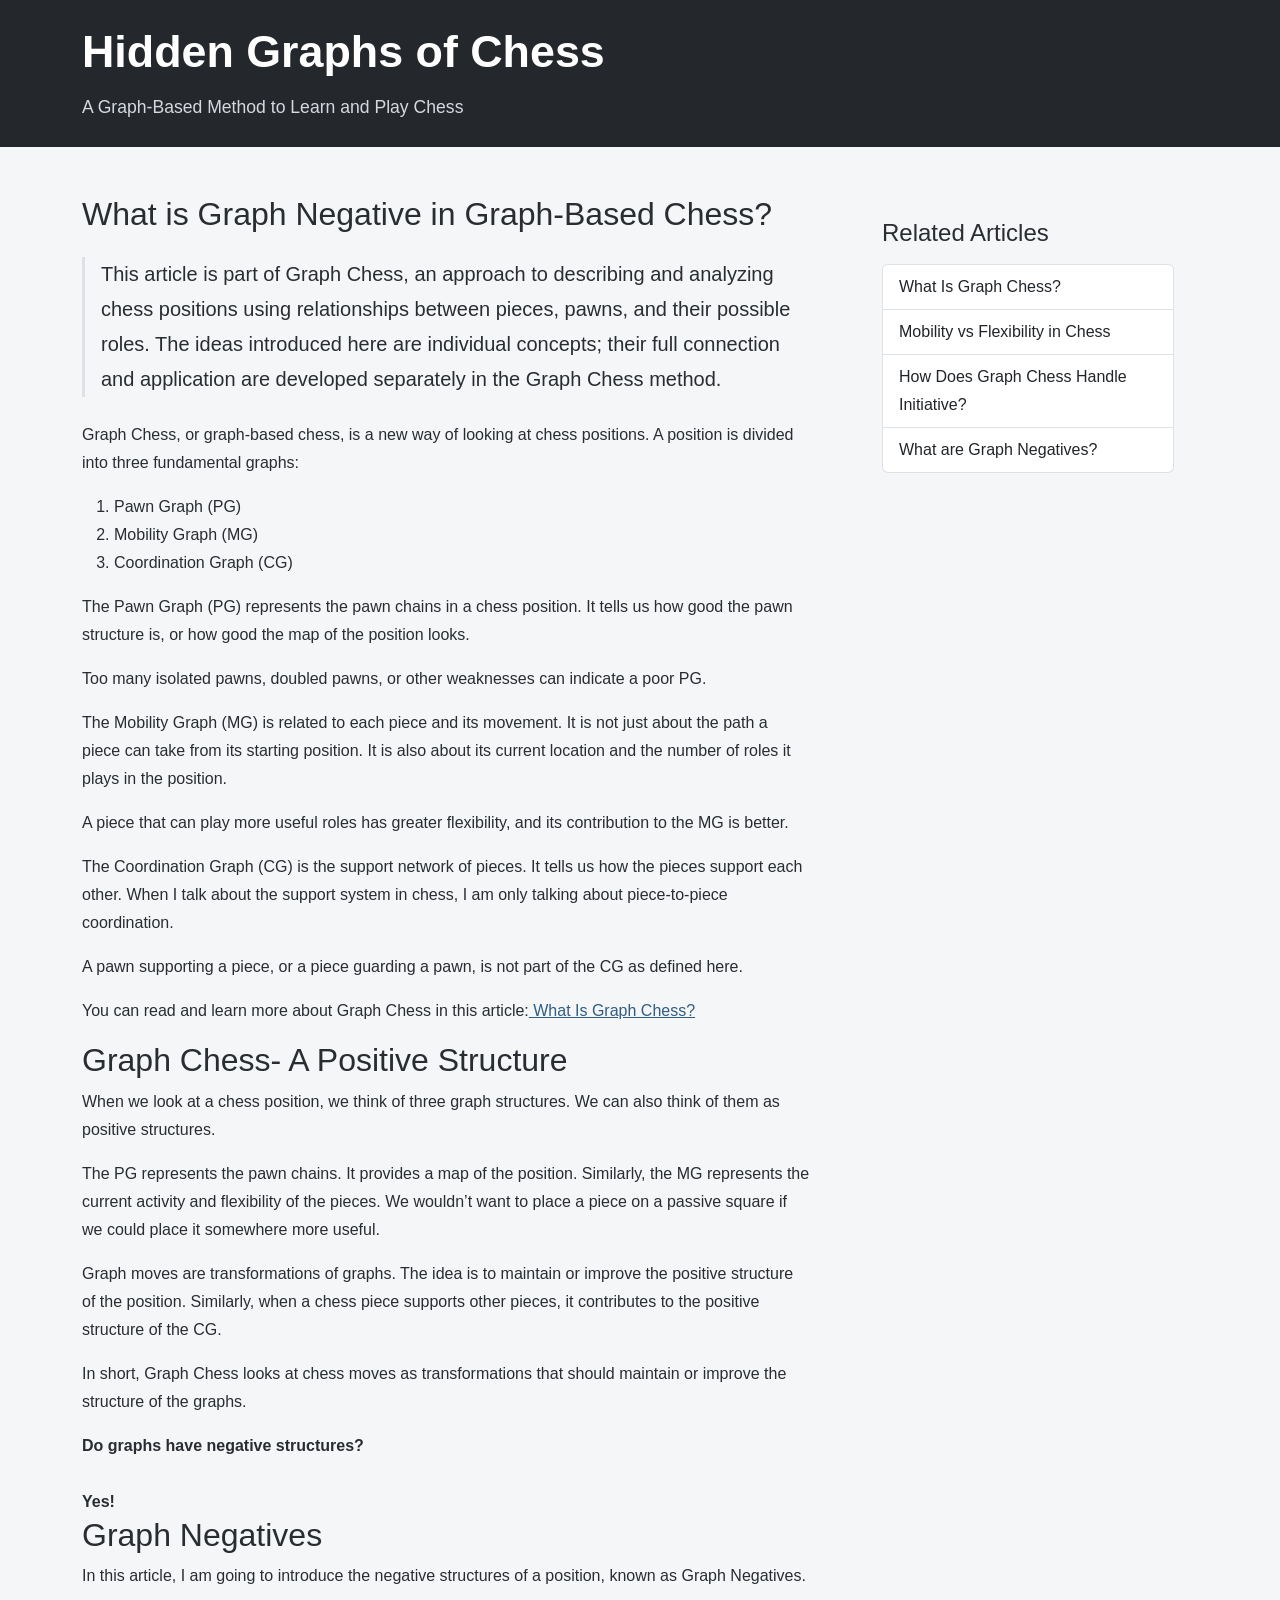
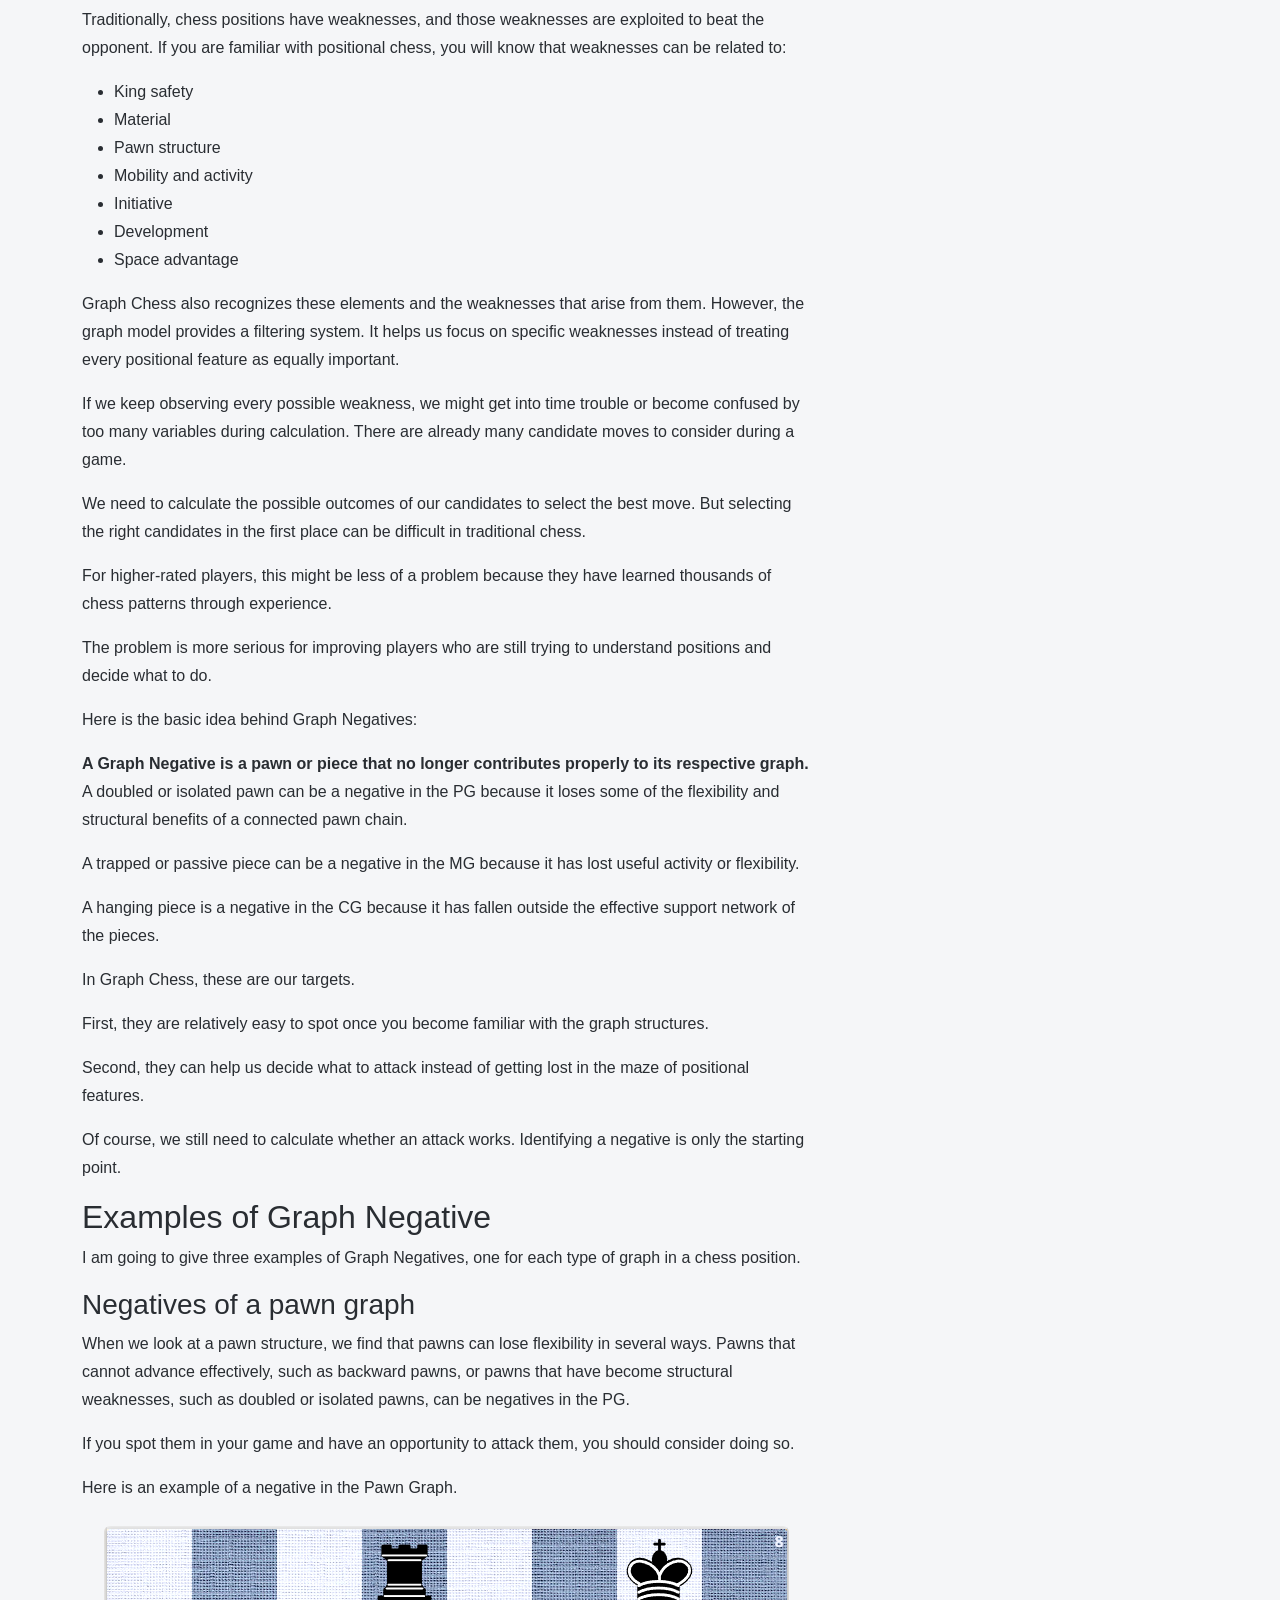
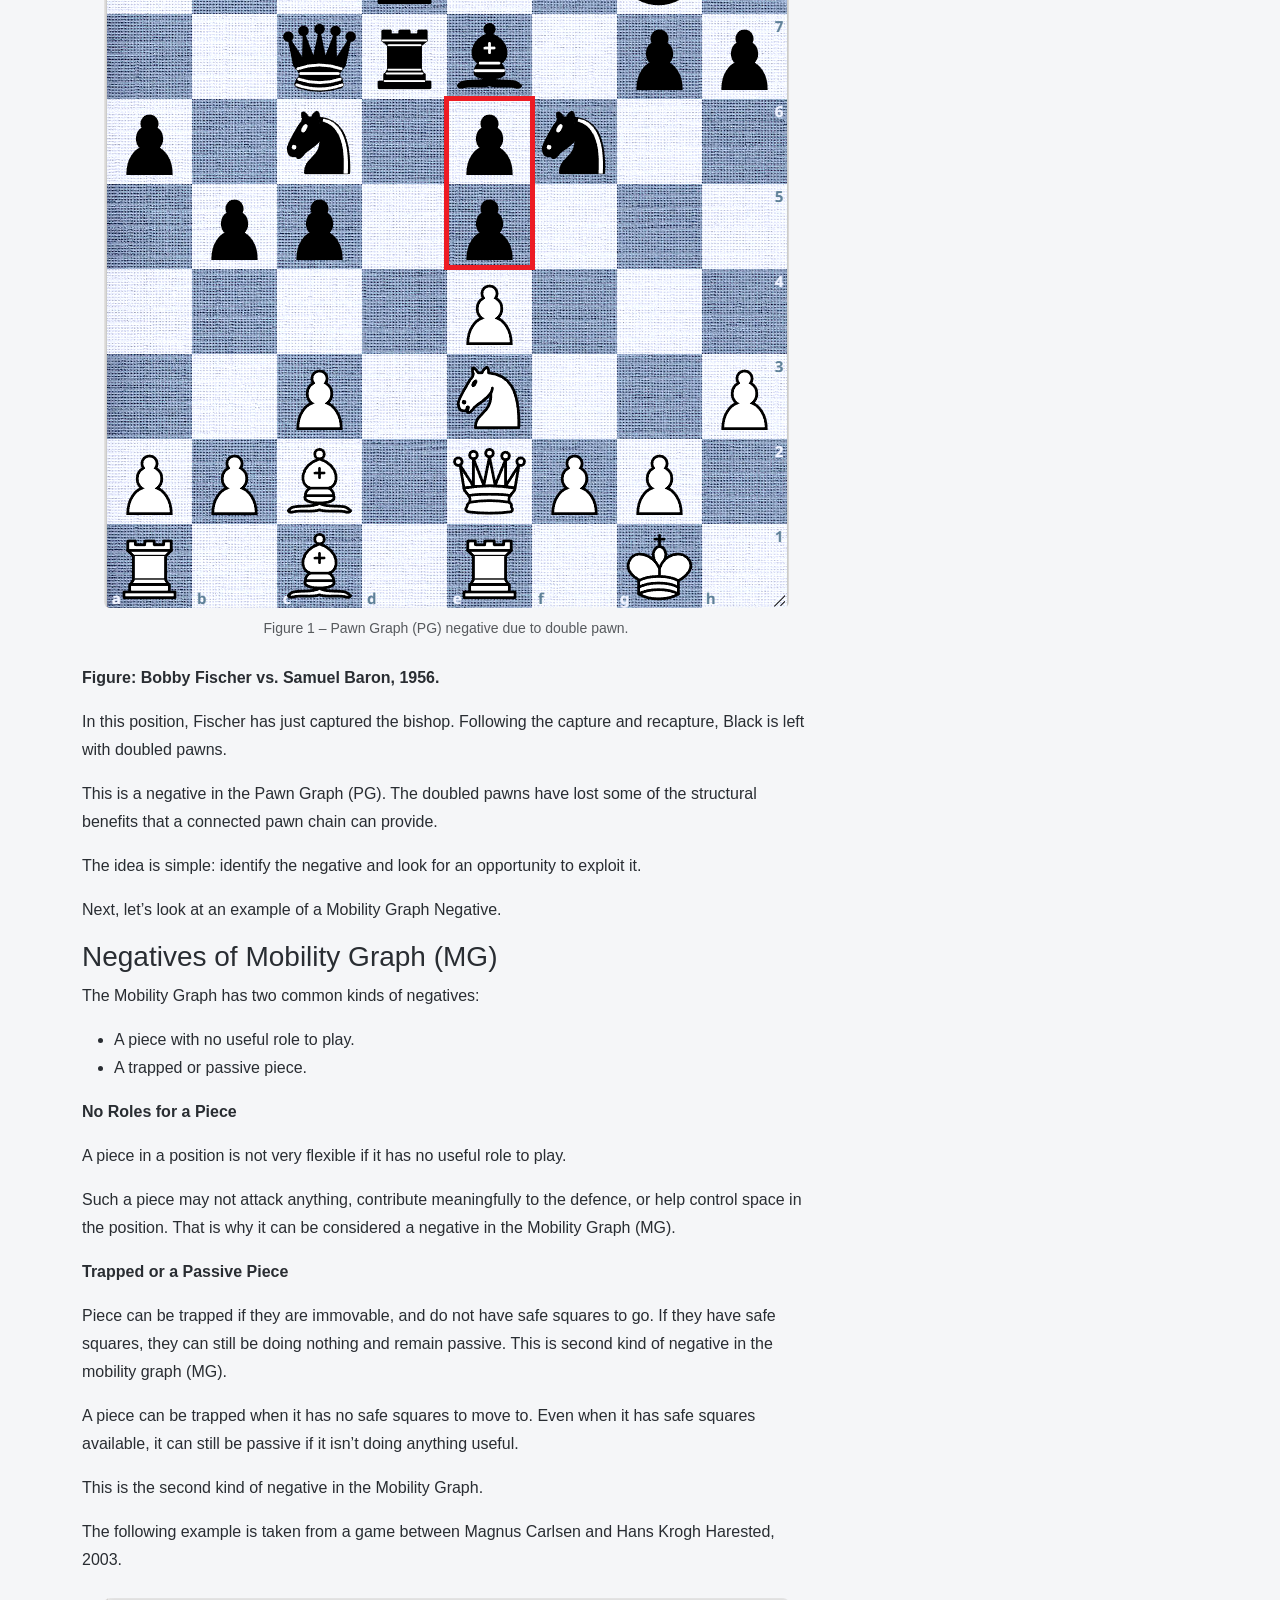
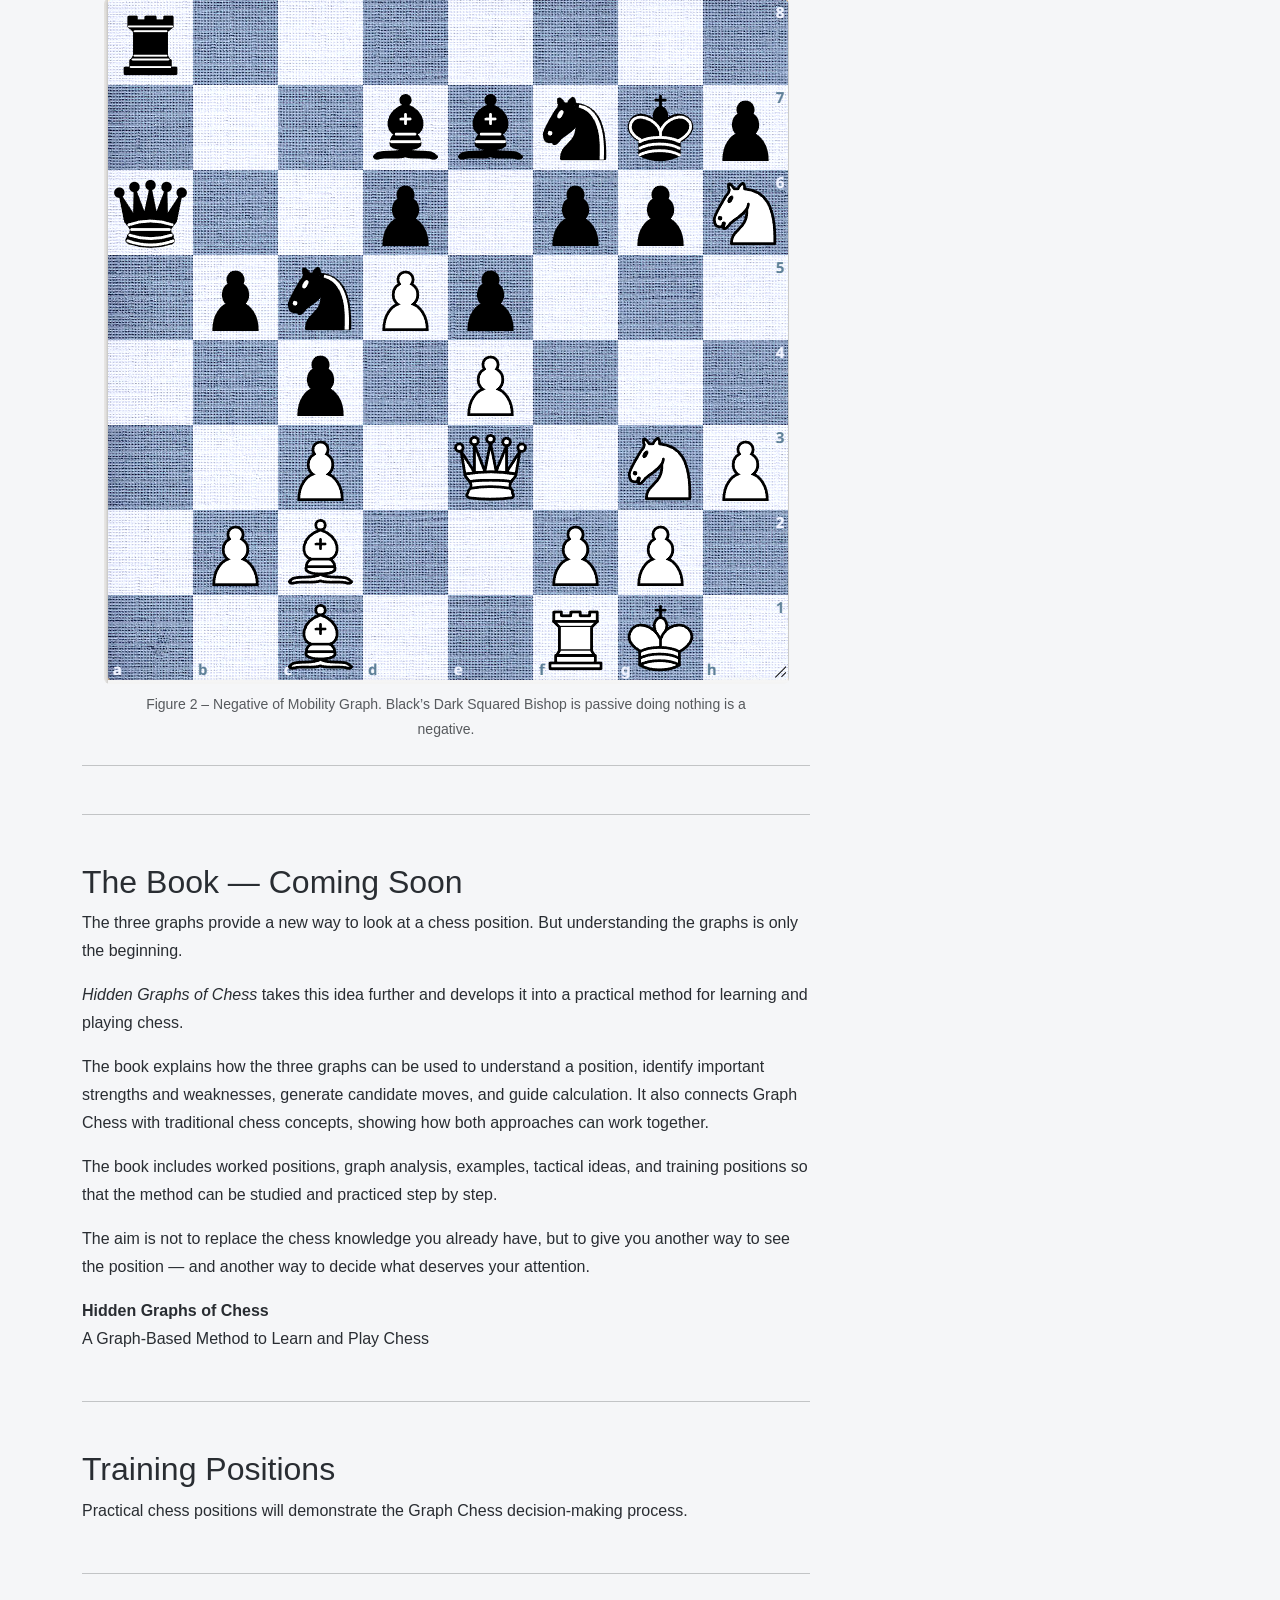
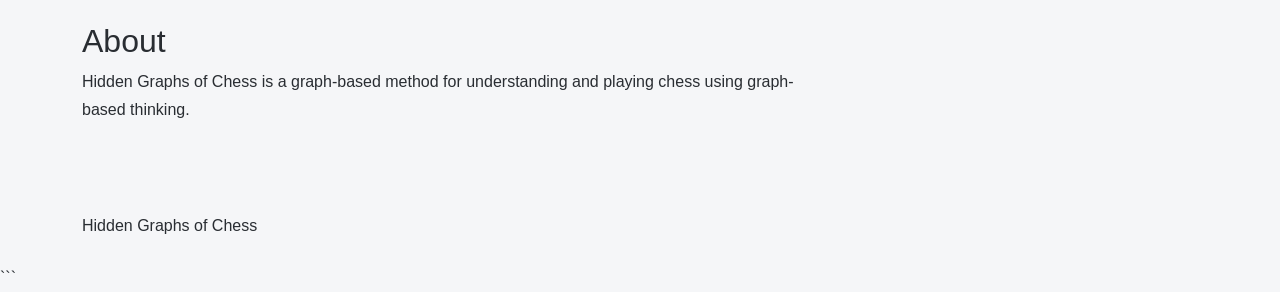
==== commit 5b97b36b: "Update graph-negative.html" ====
--- a/graph-negative.html
+++ b/graph-negative.html
@@ -44,8 +44,13 @@
                 <article>
 
                     <h2>What is Graph Negative in Graph-Based Chess?</h2>
-                    <quotation> This article is part of Graph Chess, an approach to describing and analyzing chess positions using relationships between pieces, pawns, and their possible roles. The ideas introduced here are individual concepts; their full connection and application are developed separately in the Graph Chess method.</quotation>
-                   
+                   <blockquote class="blockquote border-start border-3 ps-3 my-4">
+                            This article is part of Graph Chess, an approach to describing
+                            and analyzing chess positions using relationships between
+                            pieces, pawns, and their possible roles. The ideas introduced
+                            here are individual concepts; their full connection and
+                            application are developed separately in the Graph Chess method.
+                        </blockquote>
                     <p>
                         Graph Chess, or graph-based chess, is a new way of looking at chess positions. A position is divided into three fundamental graphs:
                     </p>
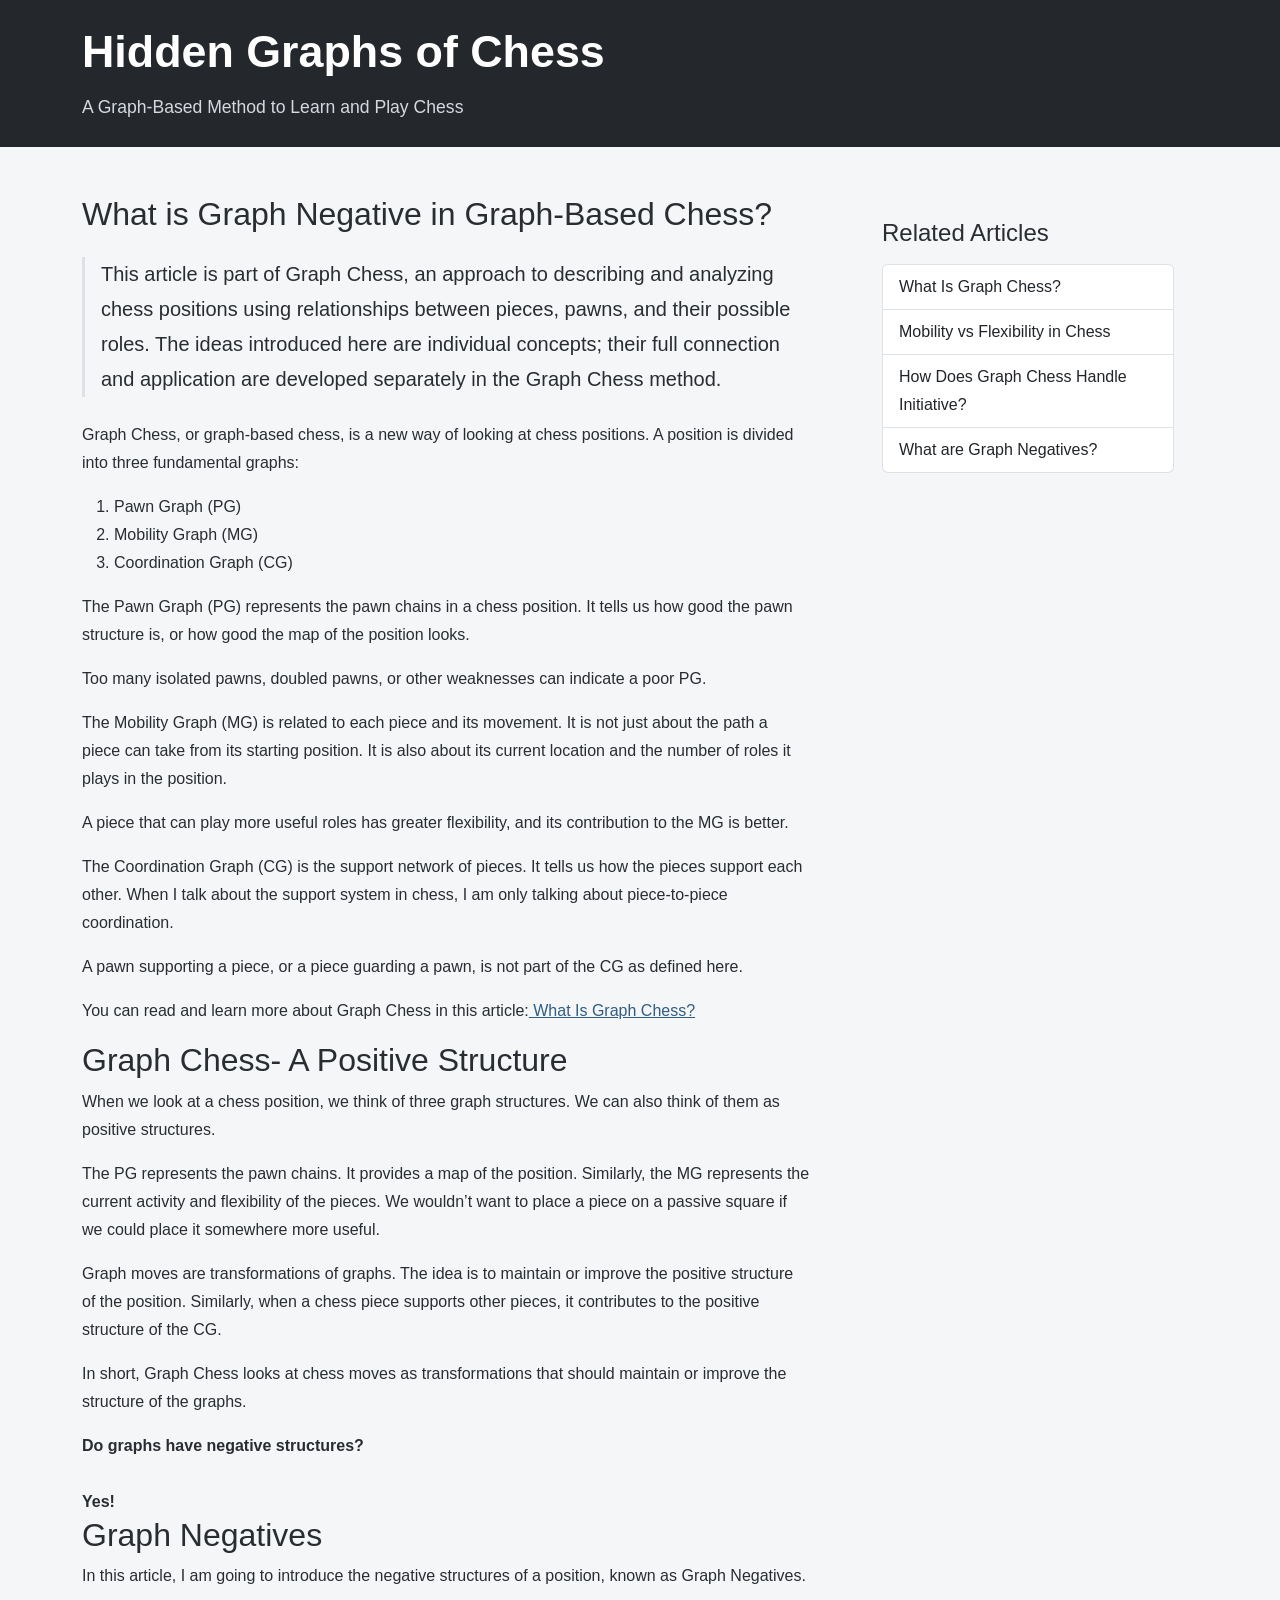
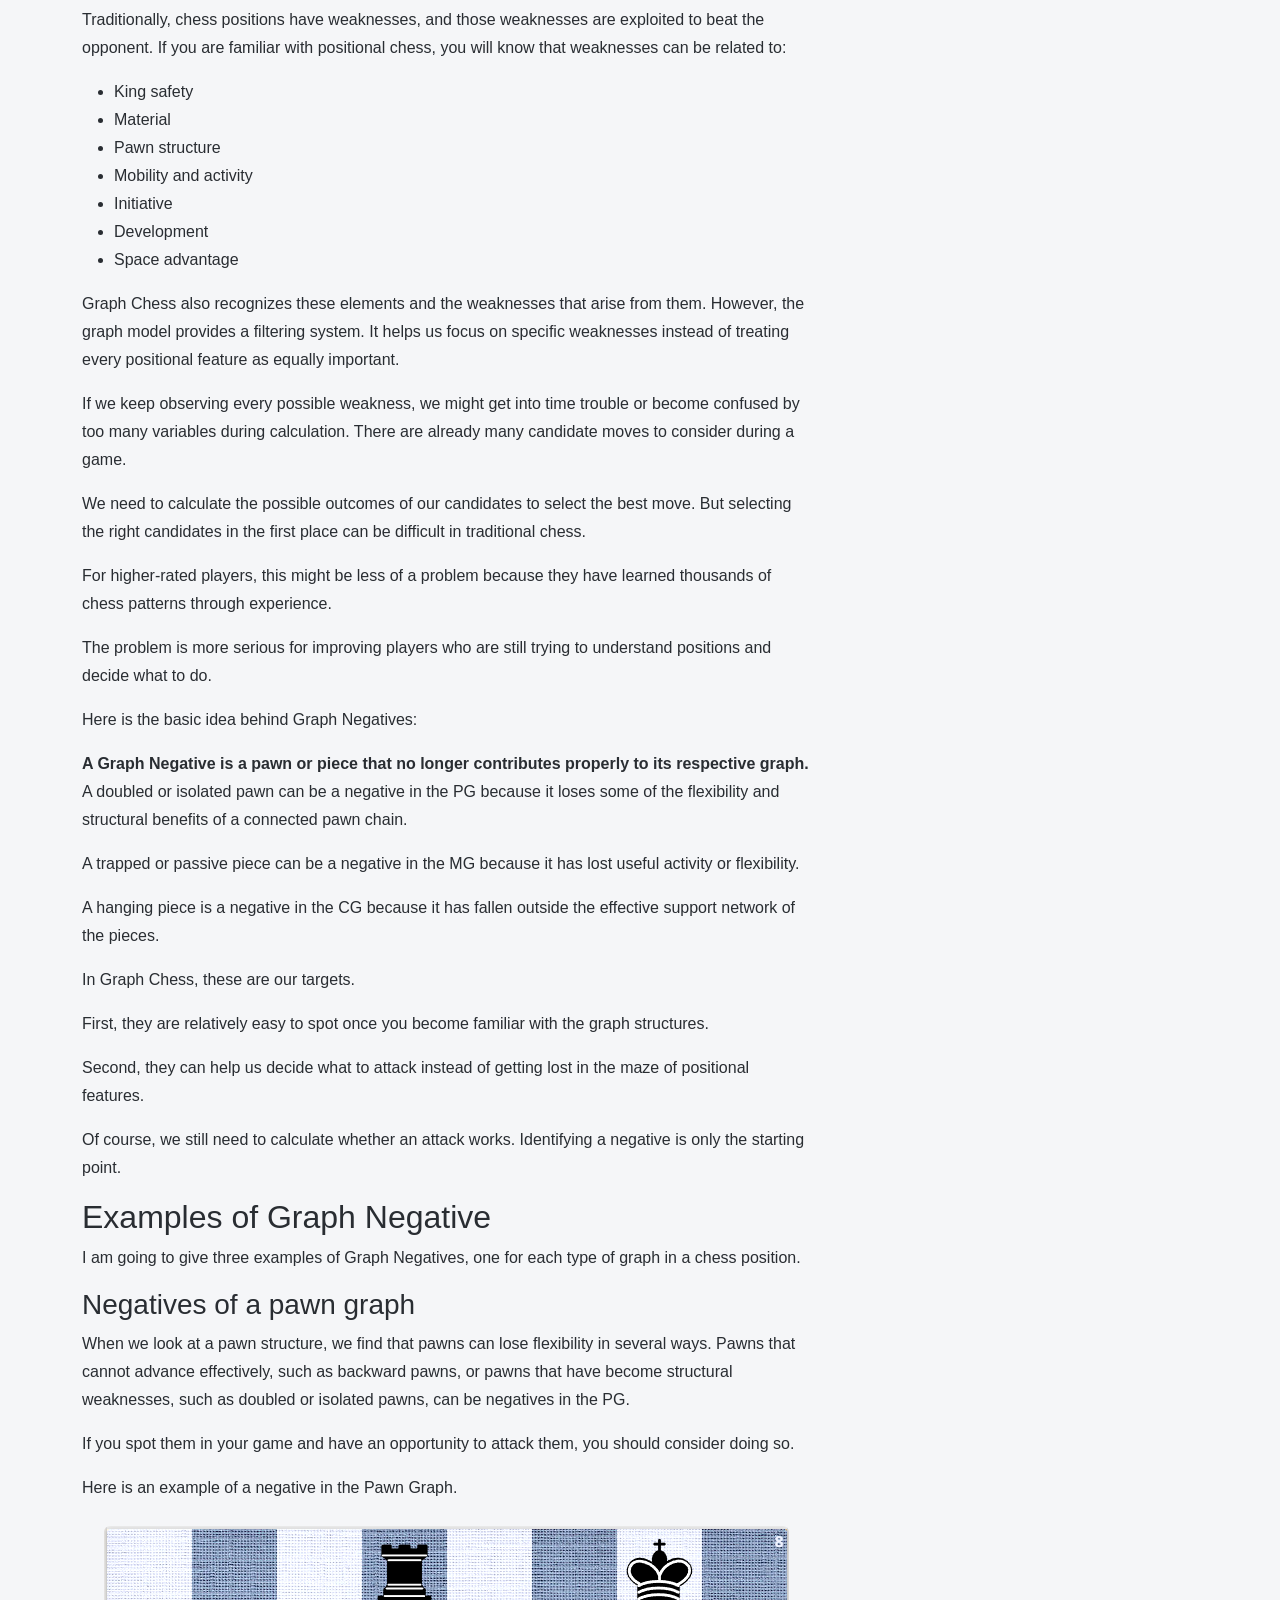
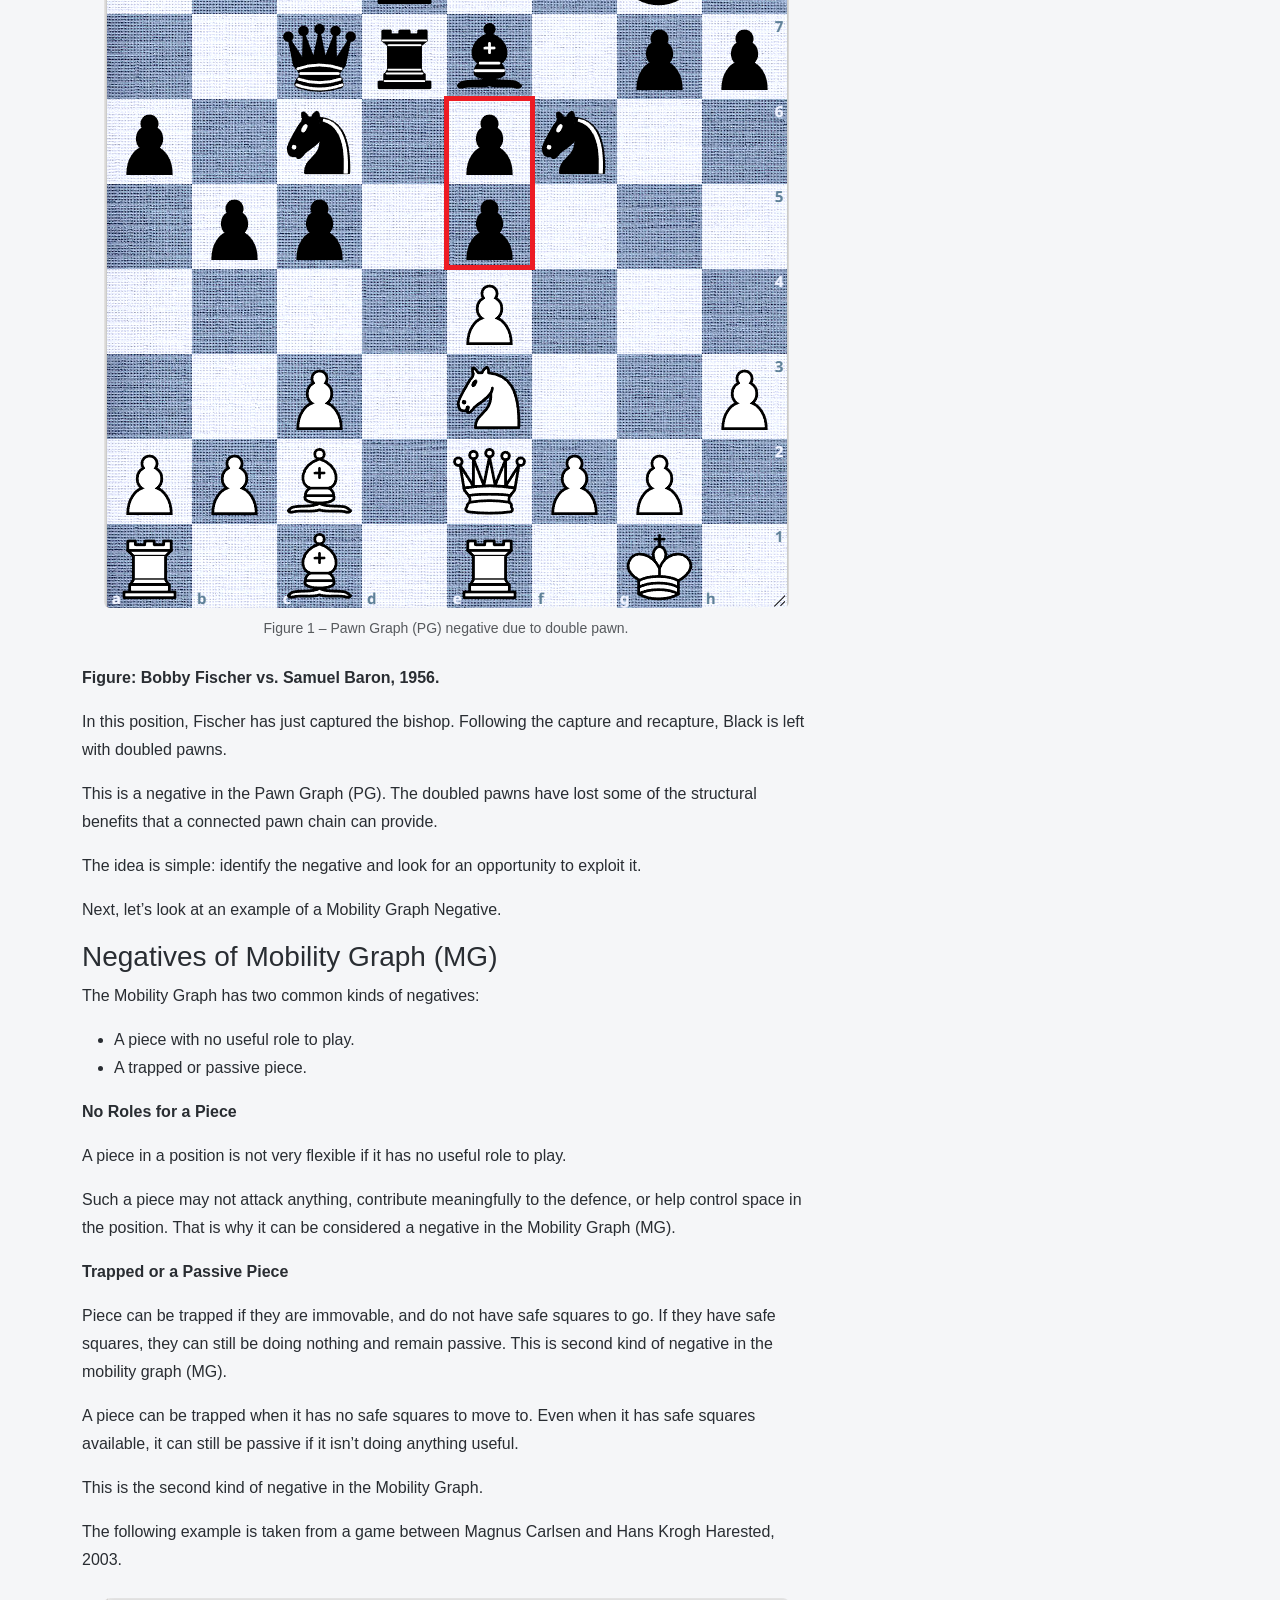
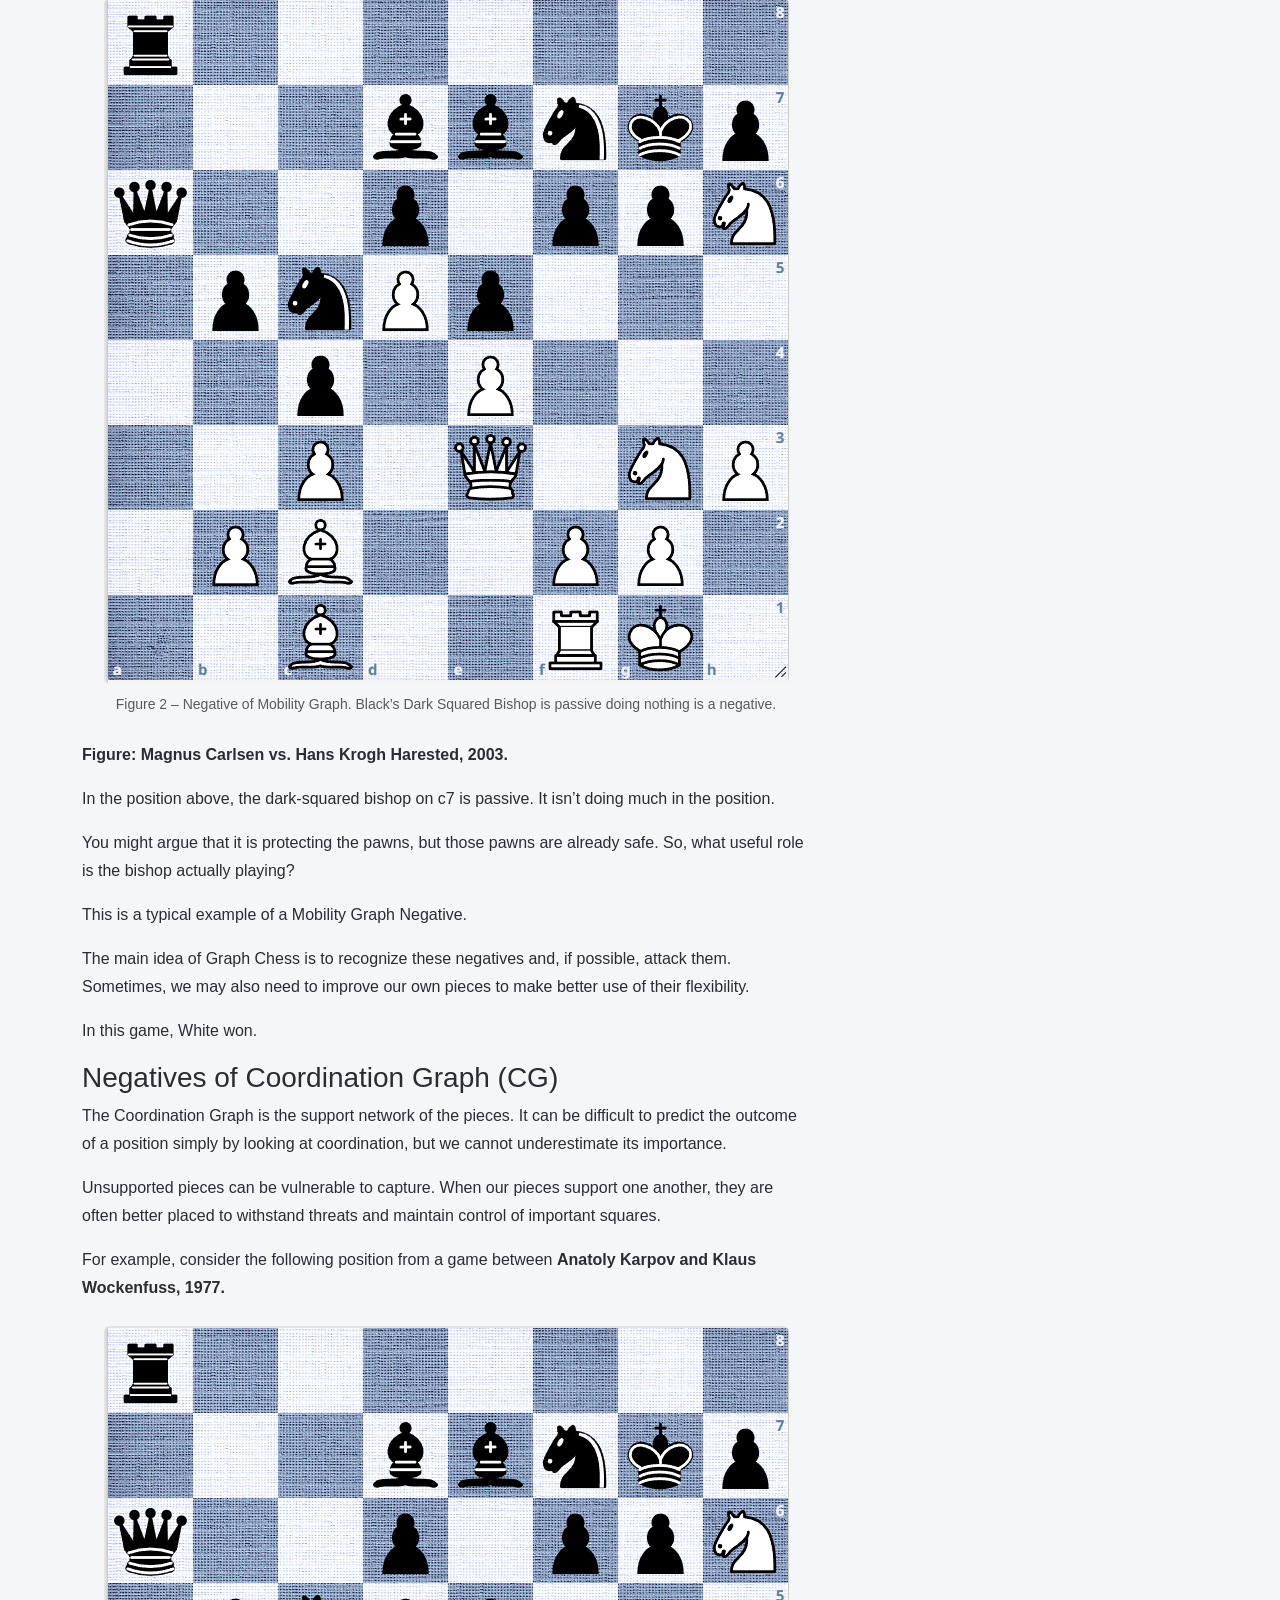
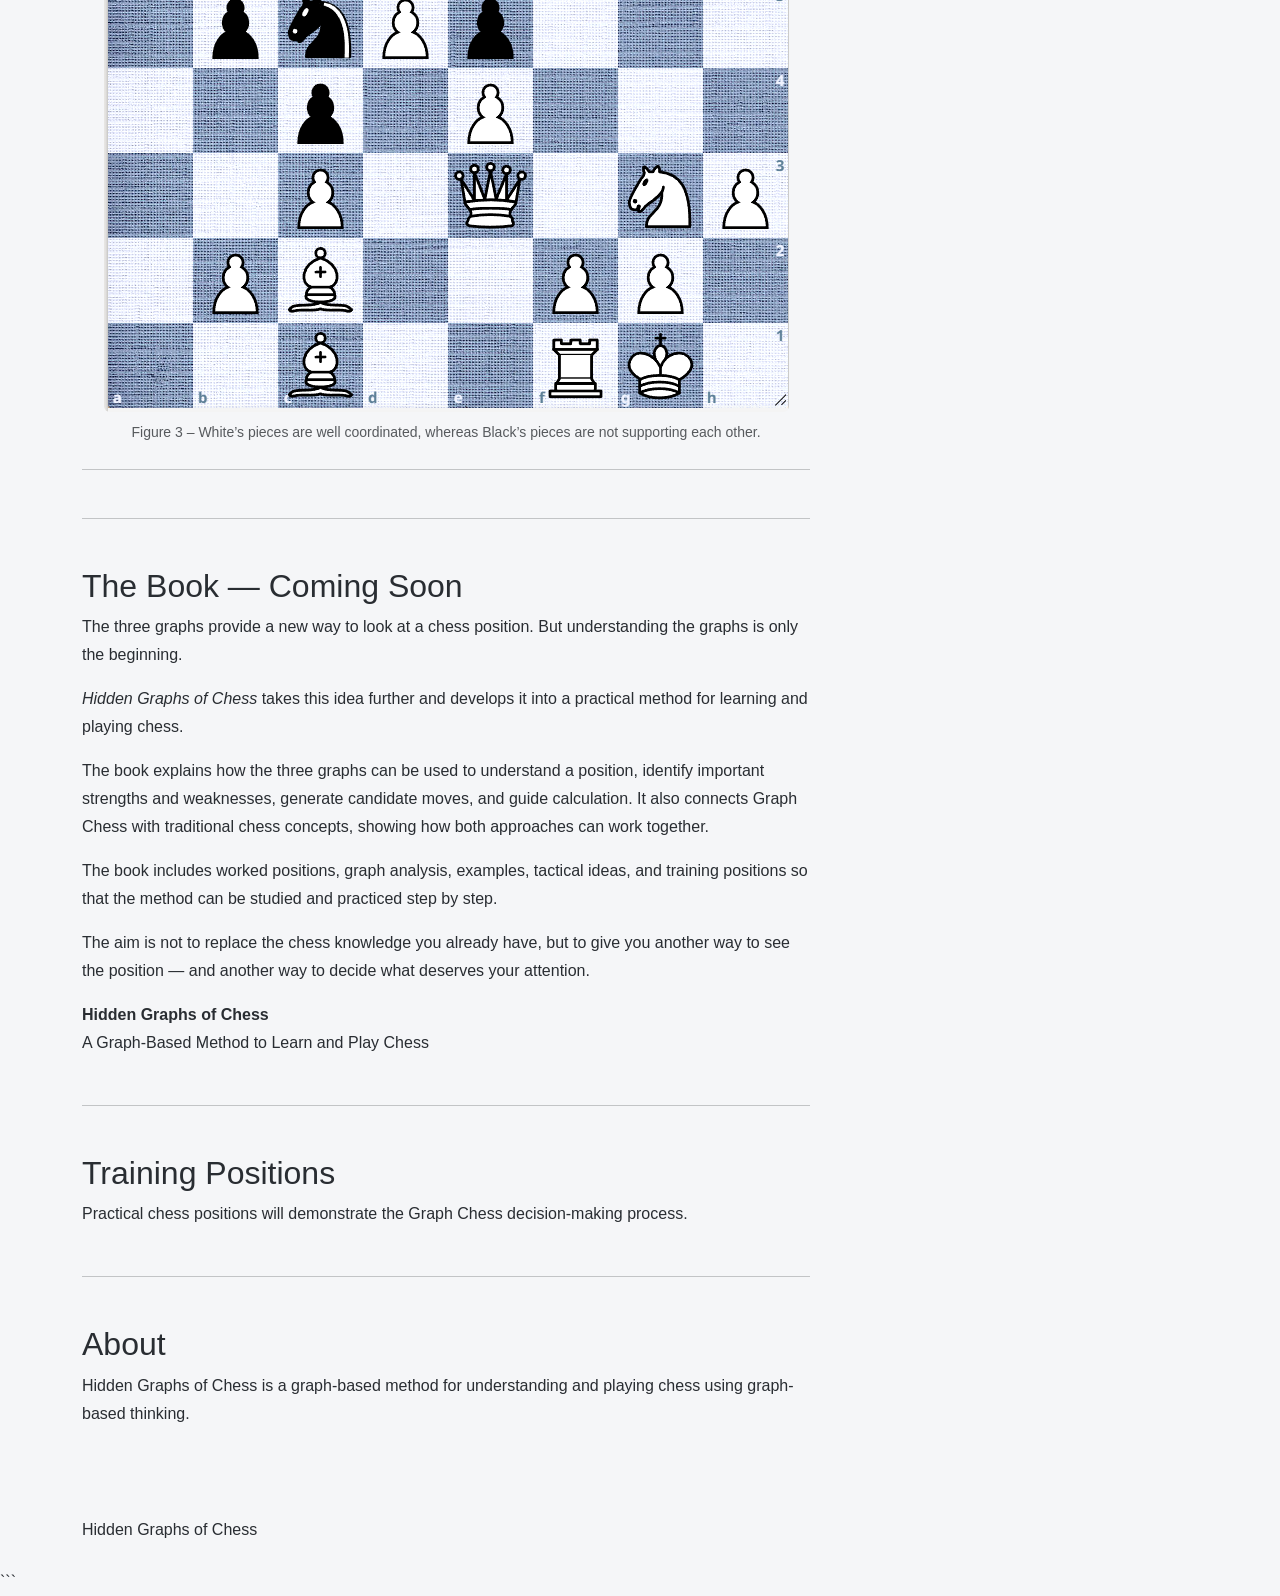
==== commit 42ebc8f5: "Update graph-negative.html" ====
--- a/graph-negative.html
+++ b/graph-negative.html
@@ -197,7 +197,28 @@
                              Figure 2 – Negative of Mobility Graph. Black’s Dark Squared Bishop is passive doing nothing is a negative.
                             </figcaption>
                         </figure>
-                    
+                    <p><strong> Figure: Magnus Carlsen vs. Hans Krogh Harested, 2003.</strong></p>
+                    <p> In the position above, the dark-squared bishop on c7 is passive. It isn’t doing much in the position.</p>
+                    <p> You might argue that it is protecting the pawns, but those pawns are already safe. So, what useful role is the bishop actually playing?</p>
+                    <p> This is a typical example of a Mobility Graph Negative.</p>
+                    <p> The main idea of Graph Chess is to recognize these negatives and, if possible, attack them.
+                        Sometimes, we may also need to improve our own pieces to make better use of their flexibility.</p>
+                    <p> In this game, White won.</p>
+                    <h3> Negatives of Coordination Graph (CG)</h3>
+                    <p> The Coordination Graph is the support network of the pieces.
+                        It can be difficult to predict the outcome of a position simply by looking at coordination, but we cannot underestimate its importance.</p>
+                    <p> Unsupported pieces can be vulnerable to capture. When our pieces support one another, they are often better placed to withstand threats and maintain control of important squares.</p>
+                    <p> For example, consider the following position from a game between <strong>Anatoly Karpov and Klaus Wockenfuss, 1977.</strong></p>
+                     <figure class="article-figure my-4 text-center">
+                            <img
+                                src="Images/Figure 2 - Negative-Mobility-Graph.png"
+                                class="img-fluid rounded article-image"
+                                alt="Figure 3 – White’s pieces are well coordinated, whereas Black’s pieces are not supporting each other." load = "lazy">
+
+                            <figcaption class="figure-caption mt-2">
+                           Figure 3 – White’s pieces are well coordinated, whereas Black’s pieces are not supporting each other.
+                            </figcaption>
+                        </figure>
 <hr>
                    
 
--- a/style.css
+++ b/style.css
@@ -182,24 +182,20 @@
 /* Responsive and centered images on articles */
 ```css
 /* Centered, responsive article images */
+```css
 .article-image {
     display: block;
-    width: 100%;
-    max-width: 600px;
-    max-height: 400px;
-    height: auto;
+    width: 500px;
+    height: 300px;
+    max-width: 100%;
     object-fit: contain;
     margin: 0 auto;
 }
 
-/* Keep captions aligned with the image */
 .article-figure .figure-caption {
-    max-width: 600px;
-    margin-left: auto;
-    margin-right: auto;
-    text-align: center;
-}
-```
+    text-align: center;
+}
+``````
 
 /* Footer */
 
@@ -258,8 +254,8 @@
 .chess-diagram {
     display: block;
     width: 100%;
-    max-width: 600px;
-    height: 350px;
+    max-width: 400px;
+    height: 400px;
     object-fit: contain;
     margin: 0 auto;
 }
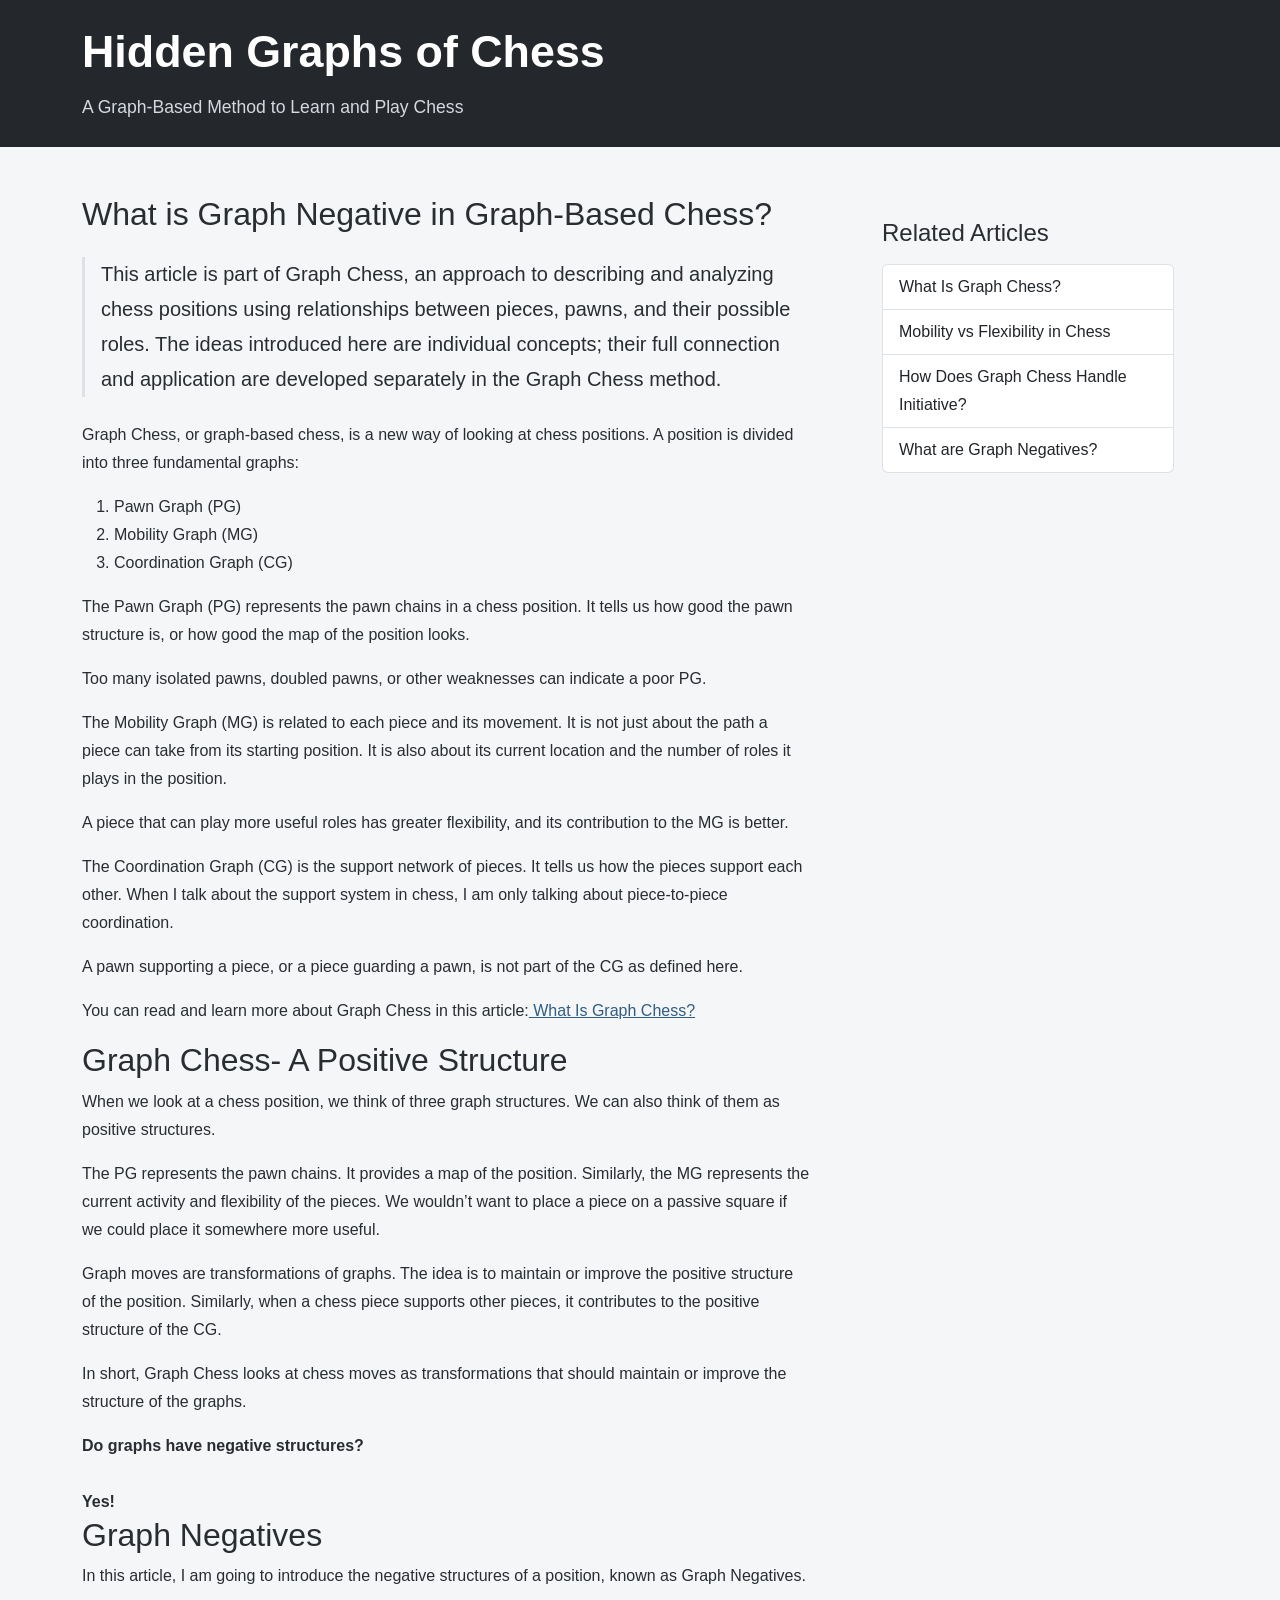
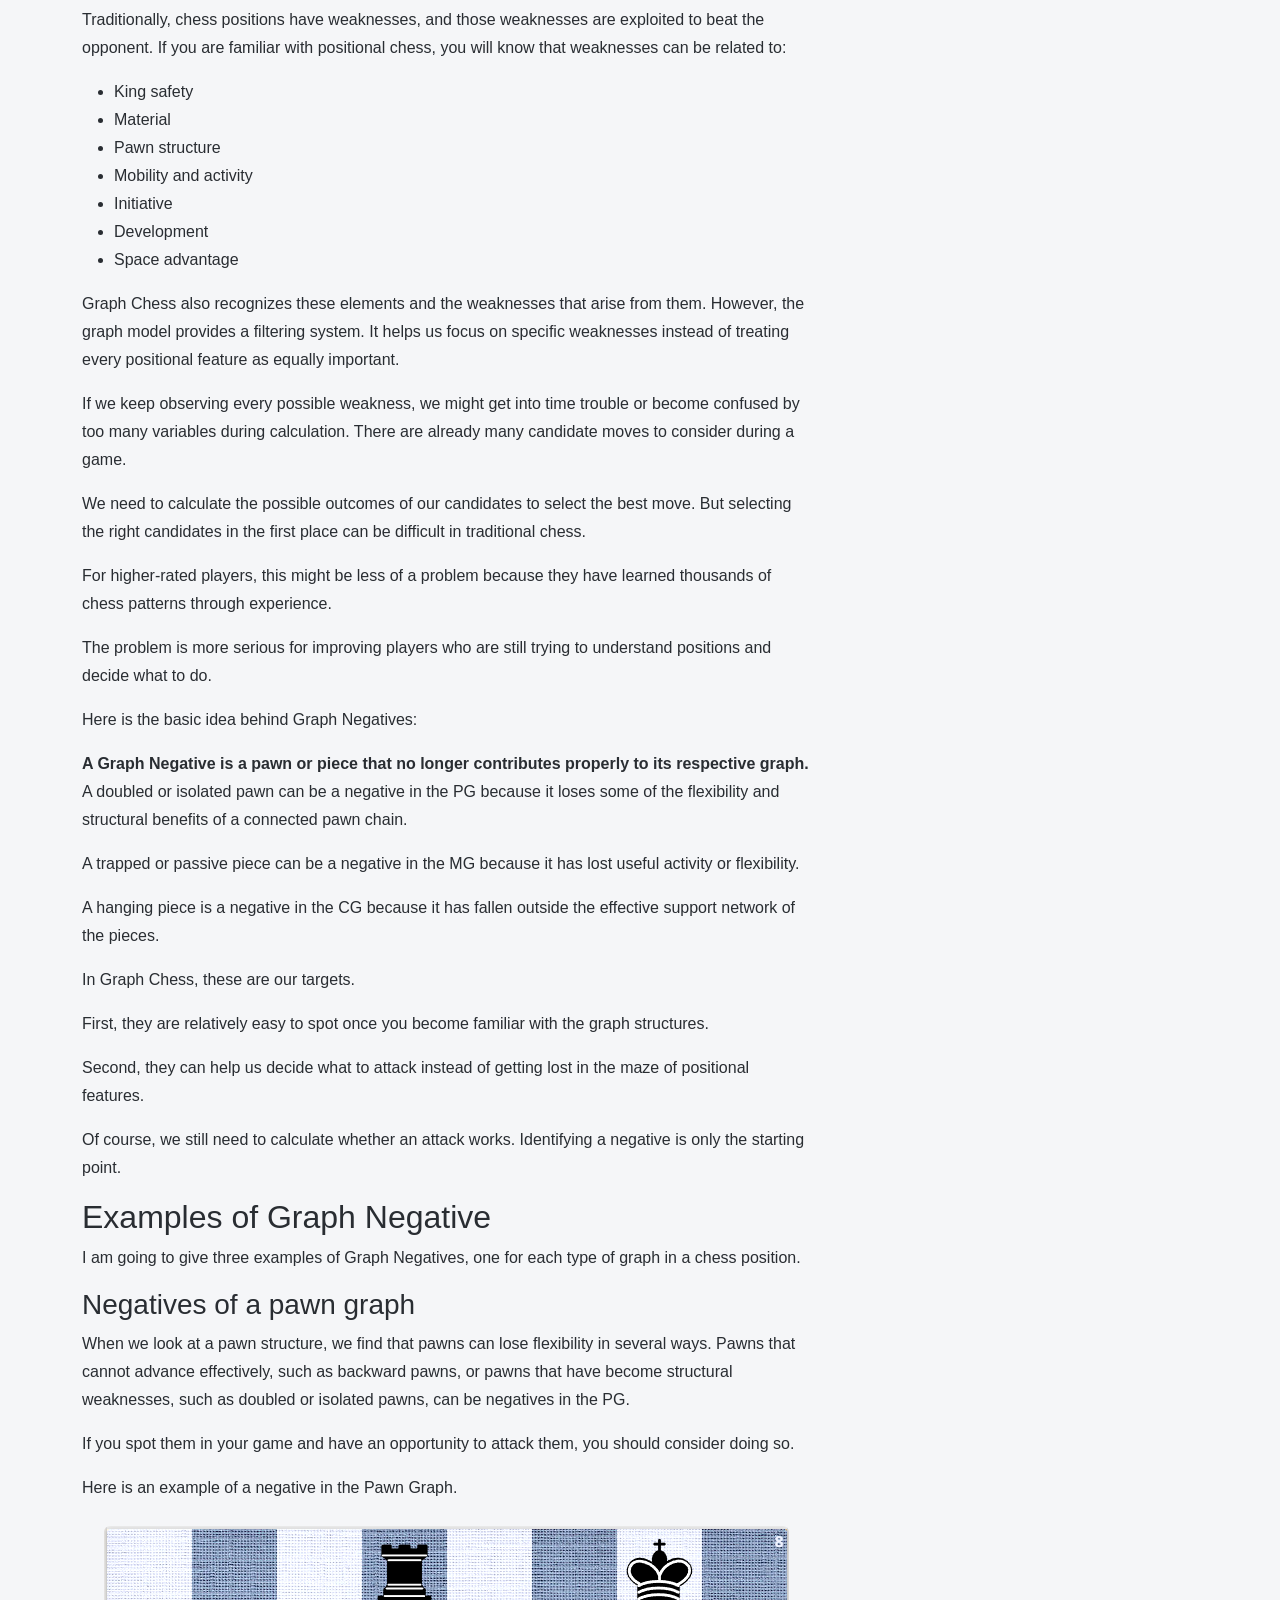
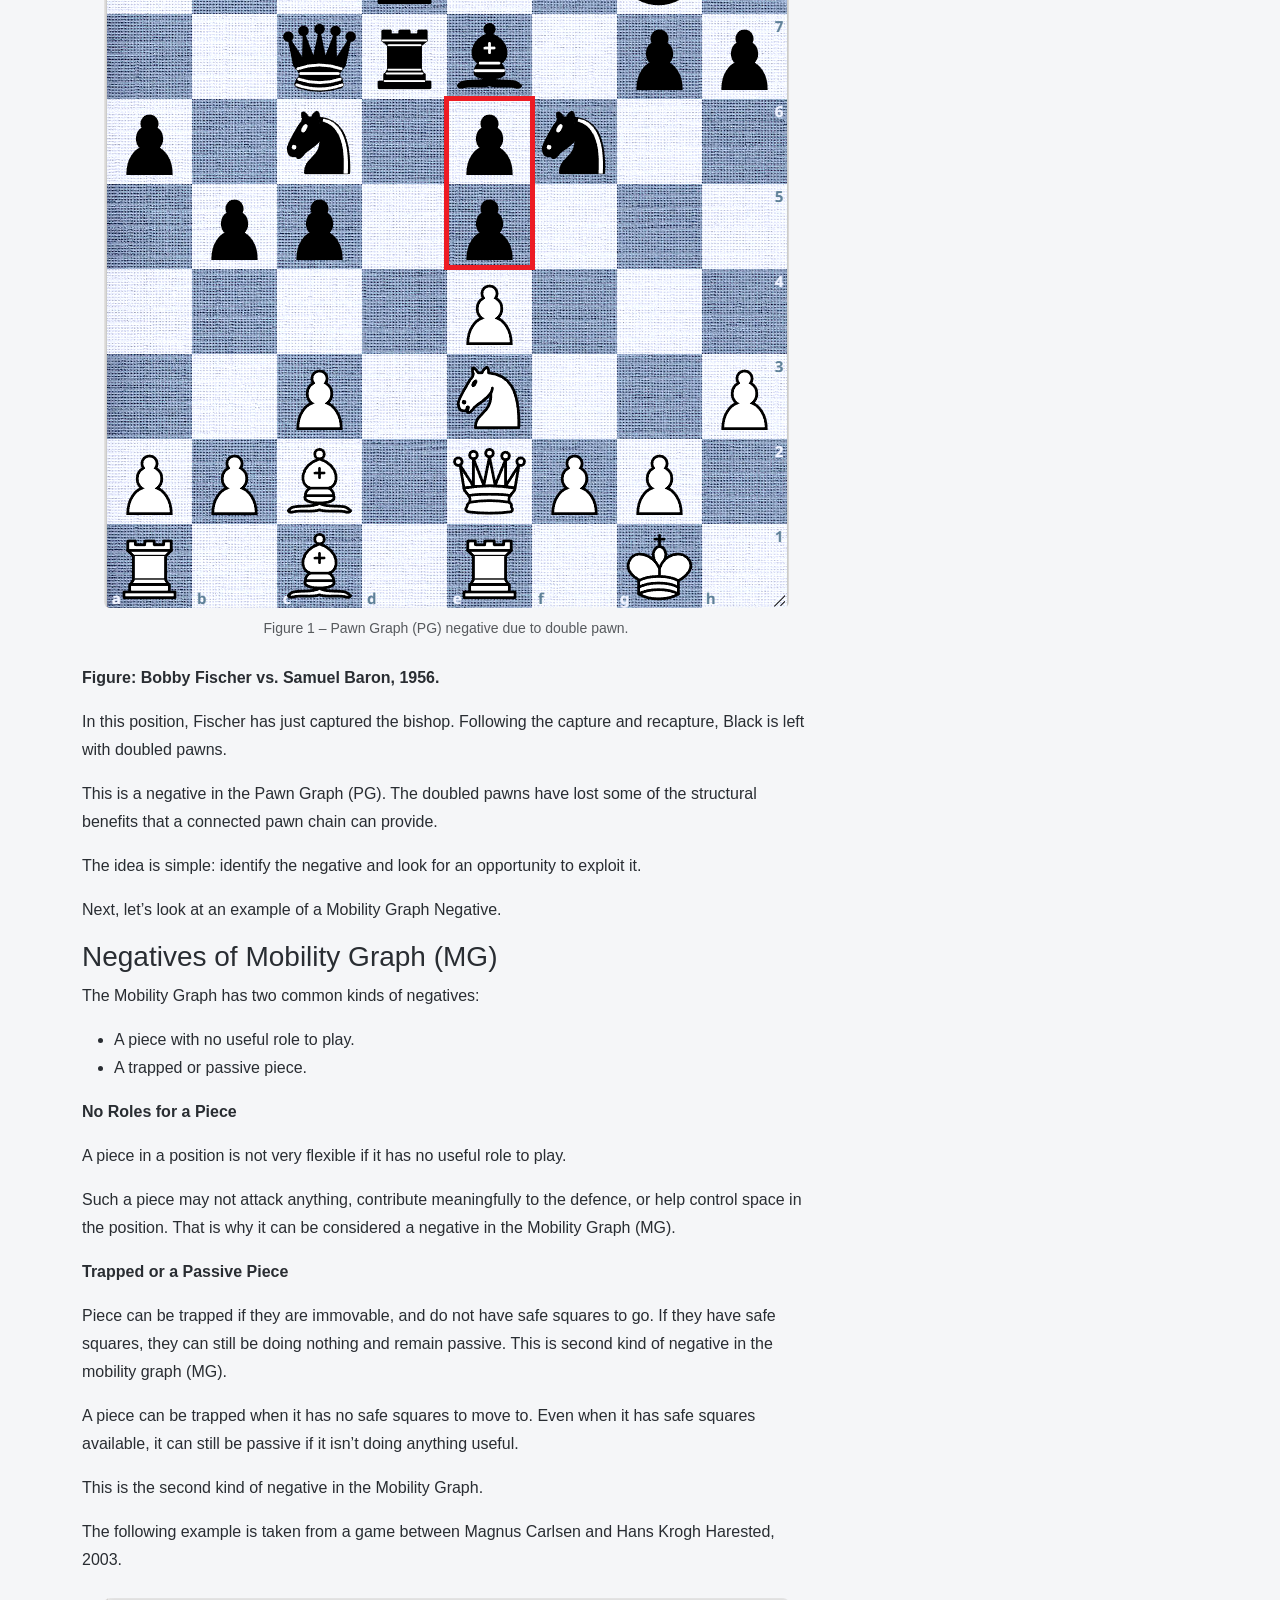
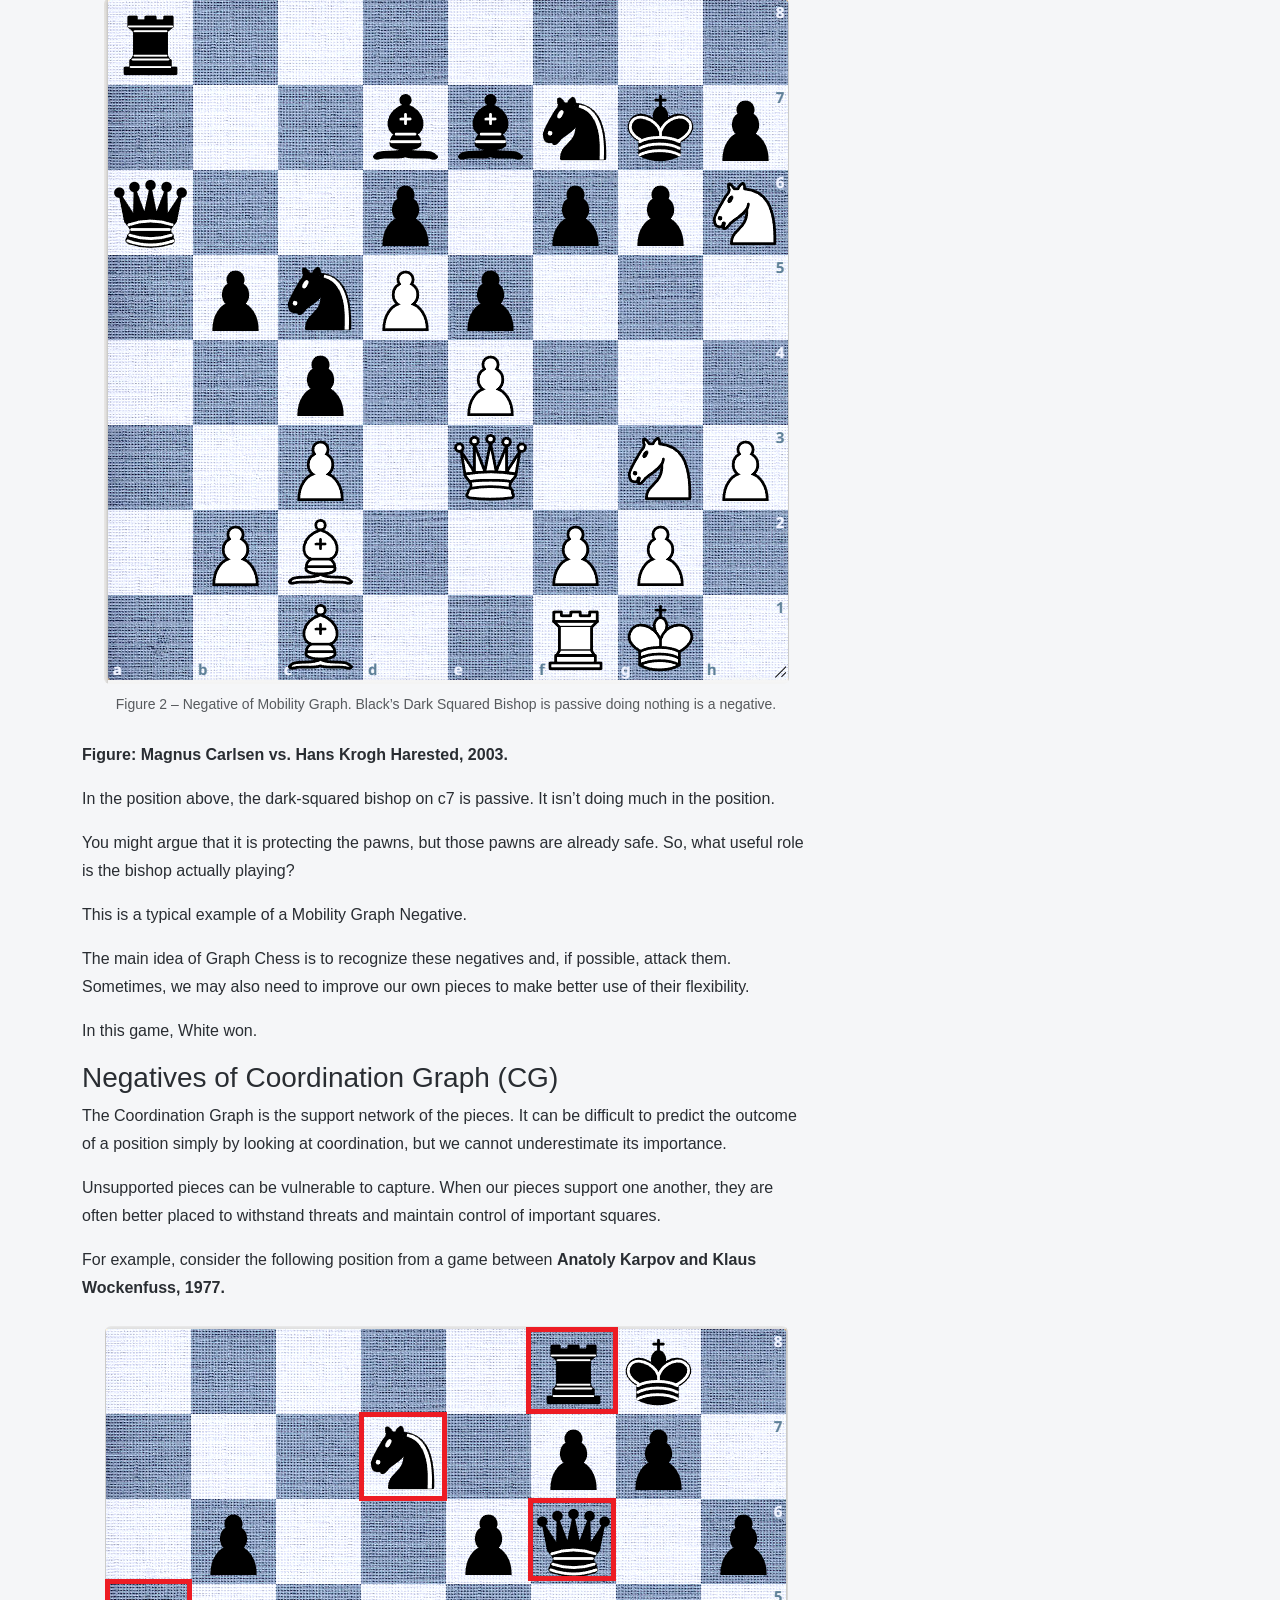
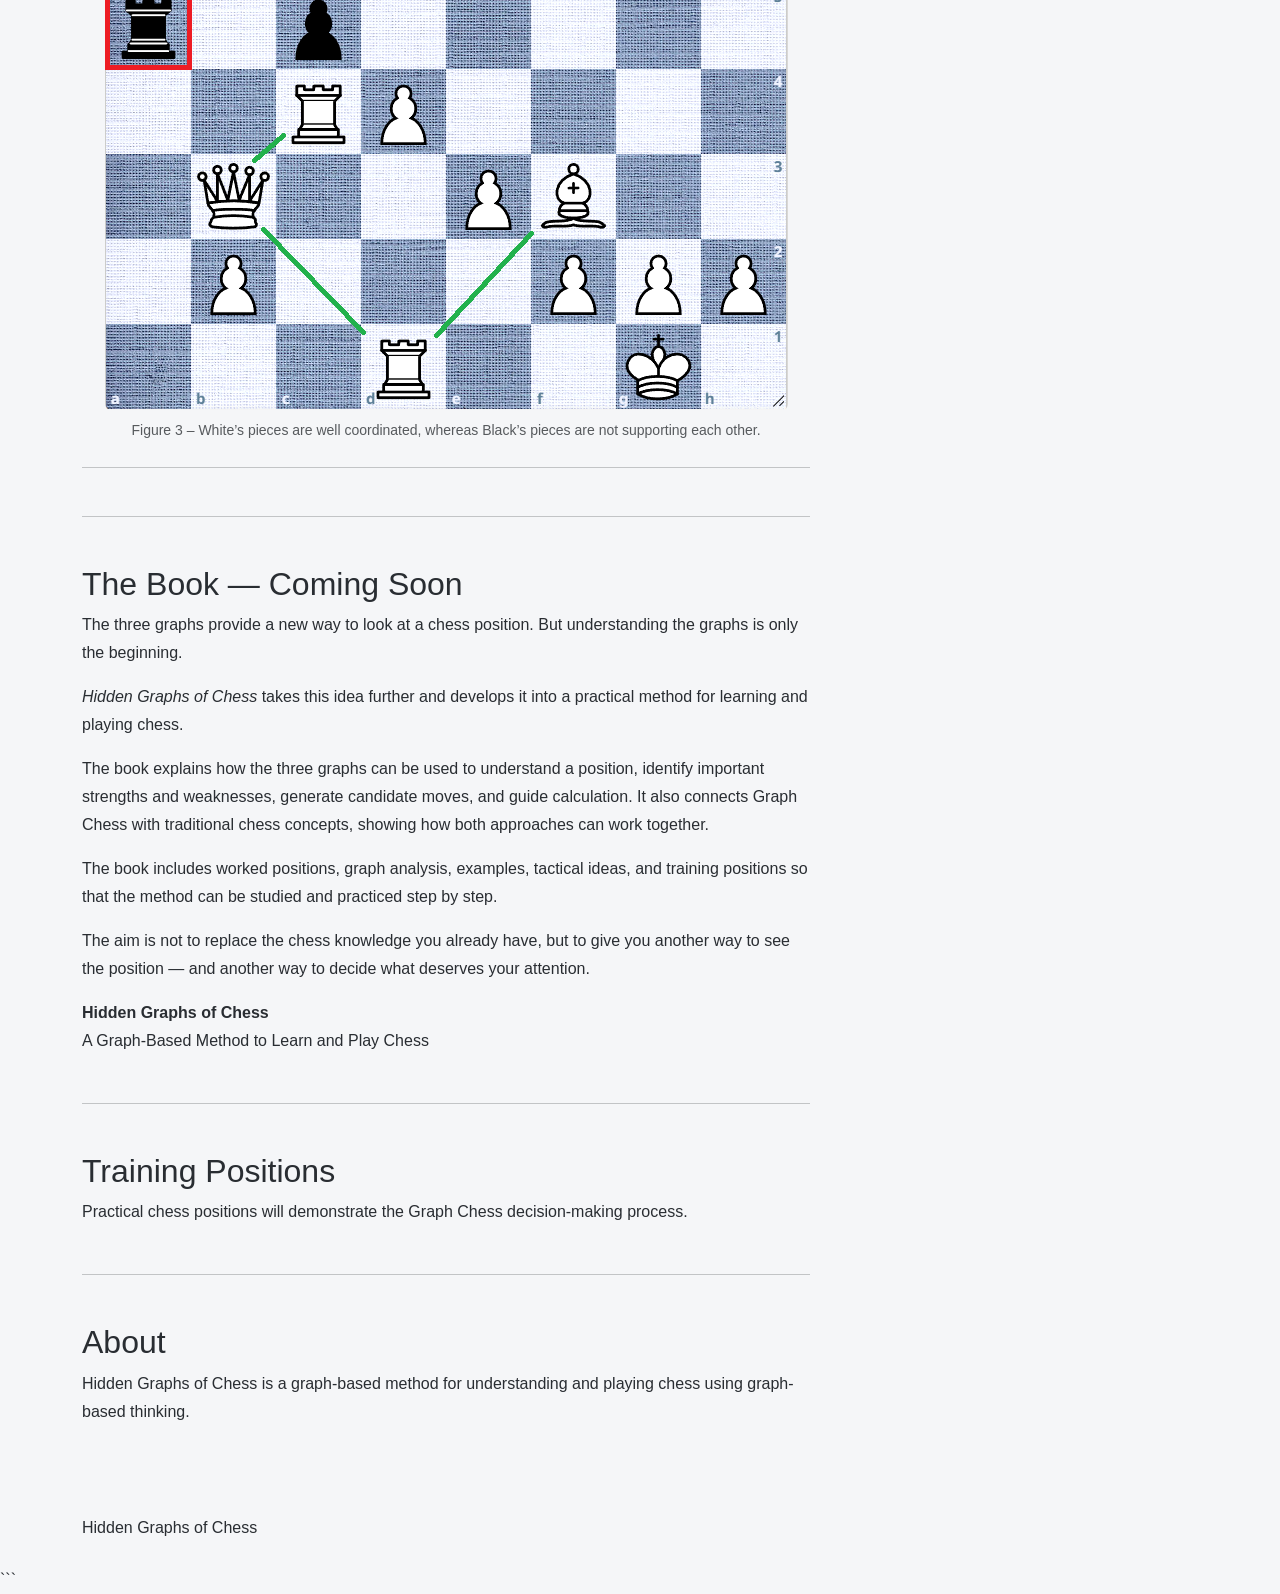
==== commit 854262bb: "Update graph-negative.html" ====
--- a/graph-negative.html
+++ b/graph-negative.html
@@ -211,7 +211,7 @@
                     <p> For example, consider the following position from a game between <strong>Anatoly Karpov and Klaus Wockenfuss, 1977.</strong></p>
                      <figure class="article-figure my-4 text-center">
                             <img
-                                src="Images/Figure 2 - Negative-Mobility-Graph.png"
+                                src="Images/Figure 3 - Black-CG-Negatives.png"
                                 class="img-fluid rounded article-image"
                                 alt="Figure 3 – White’s pieces are well coordinated, whereas Black’s pieces are not supporting each other." load = "lazy">
 
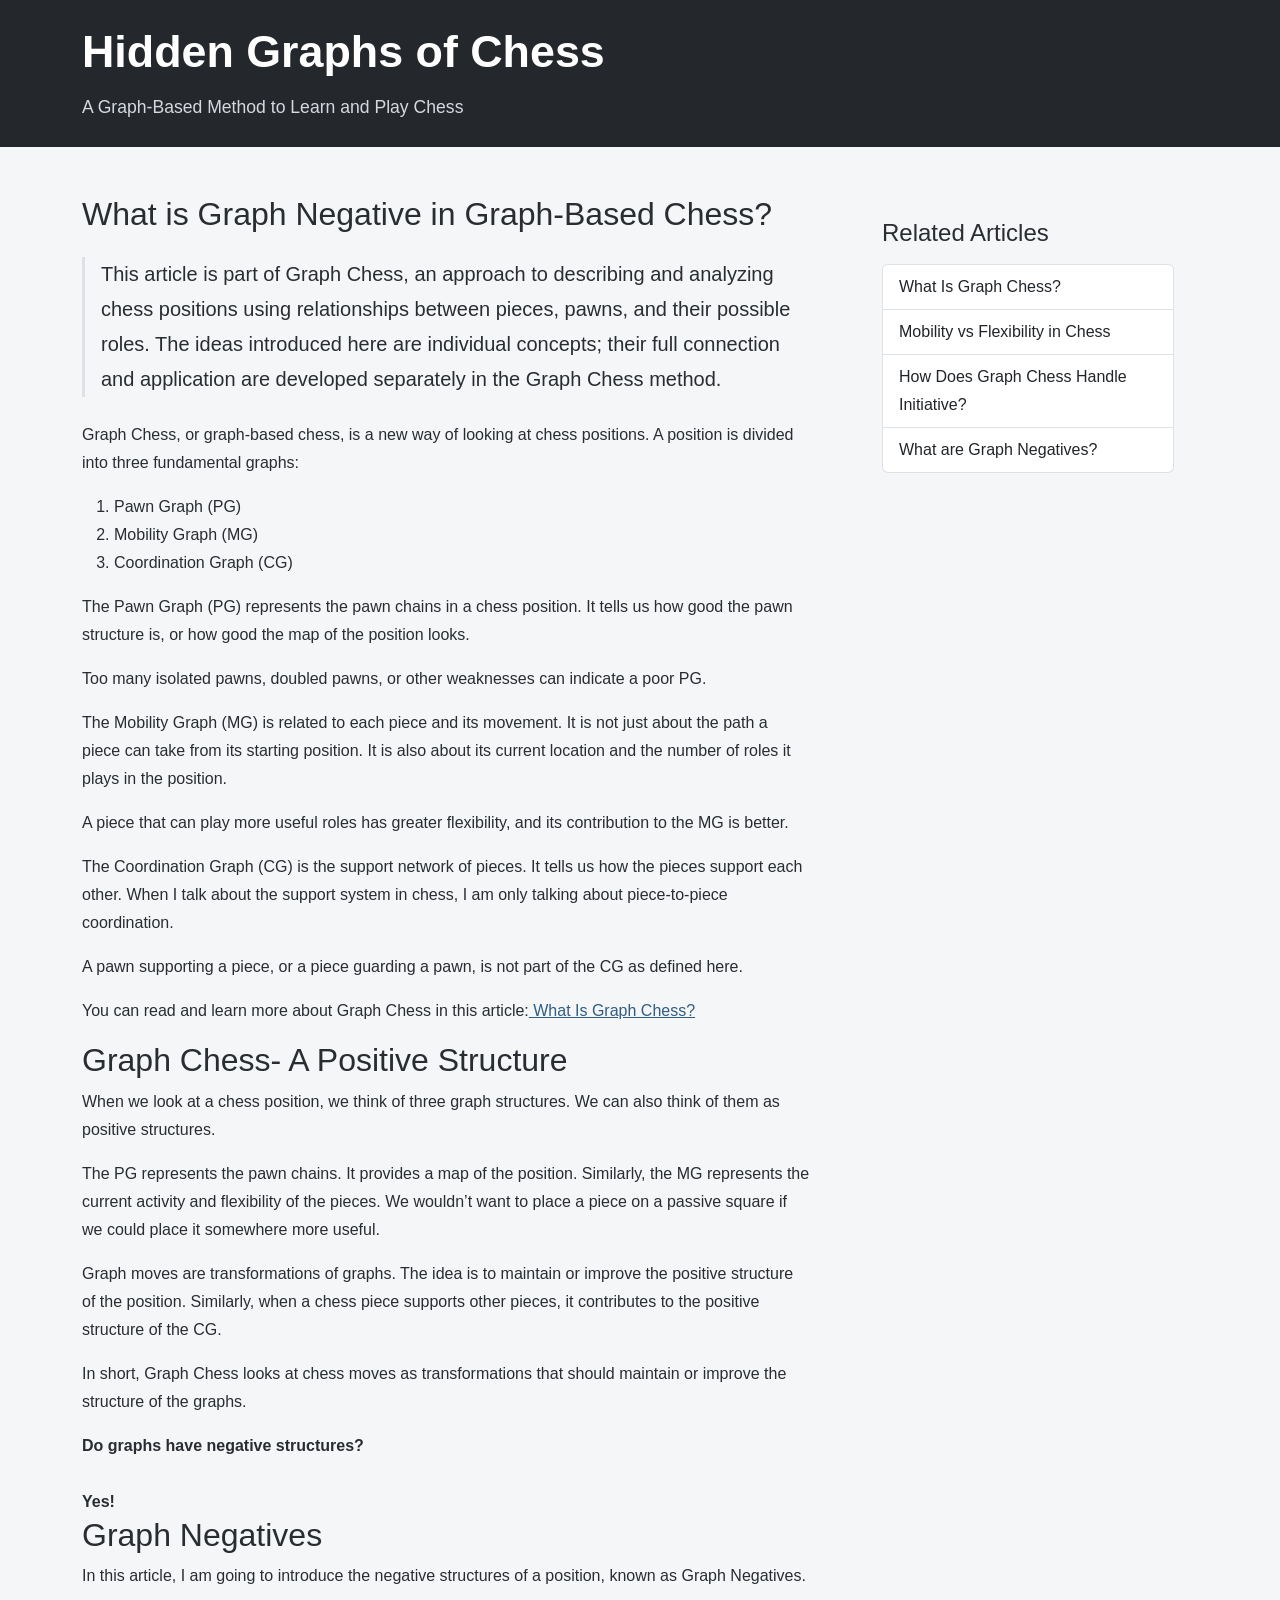
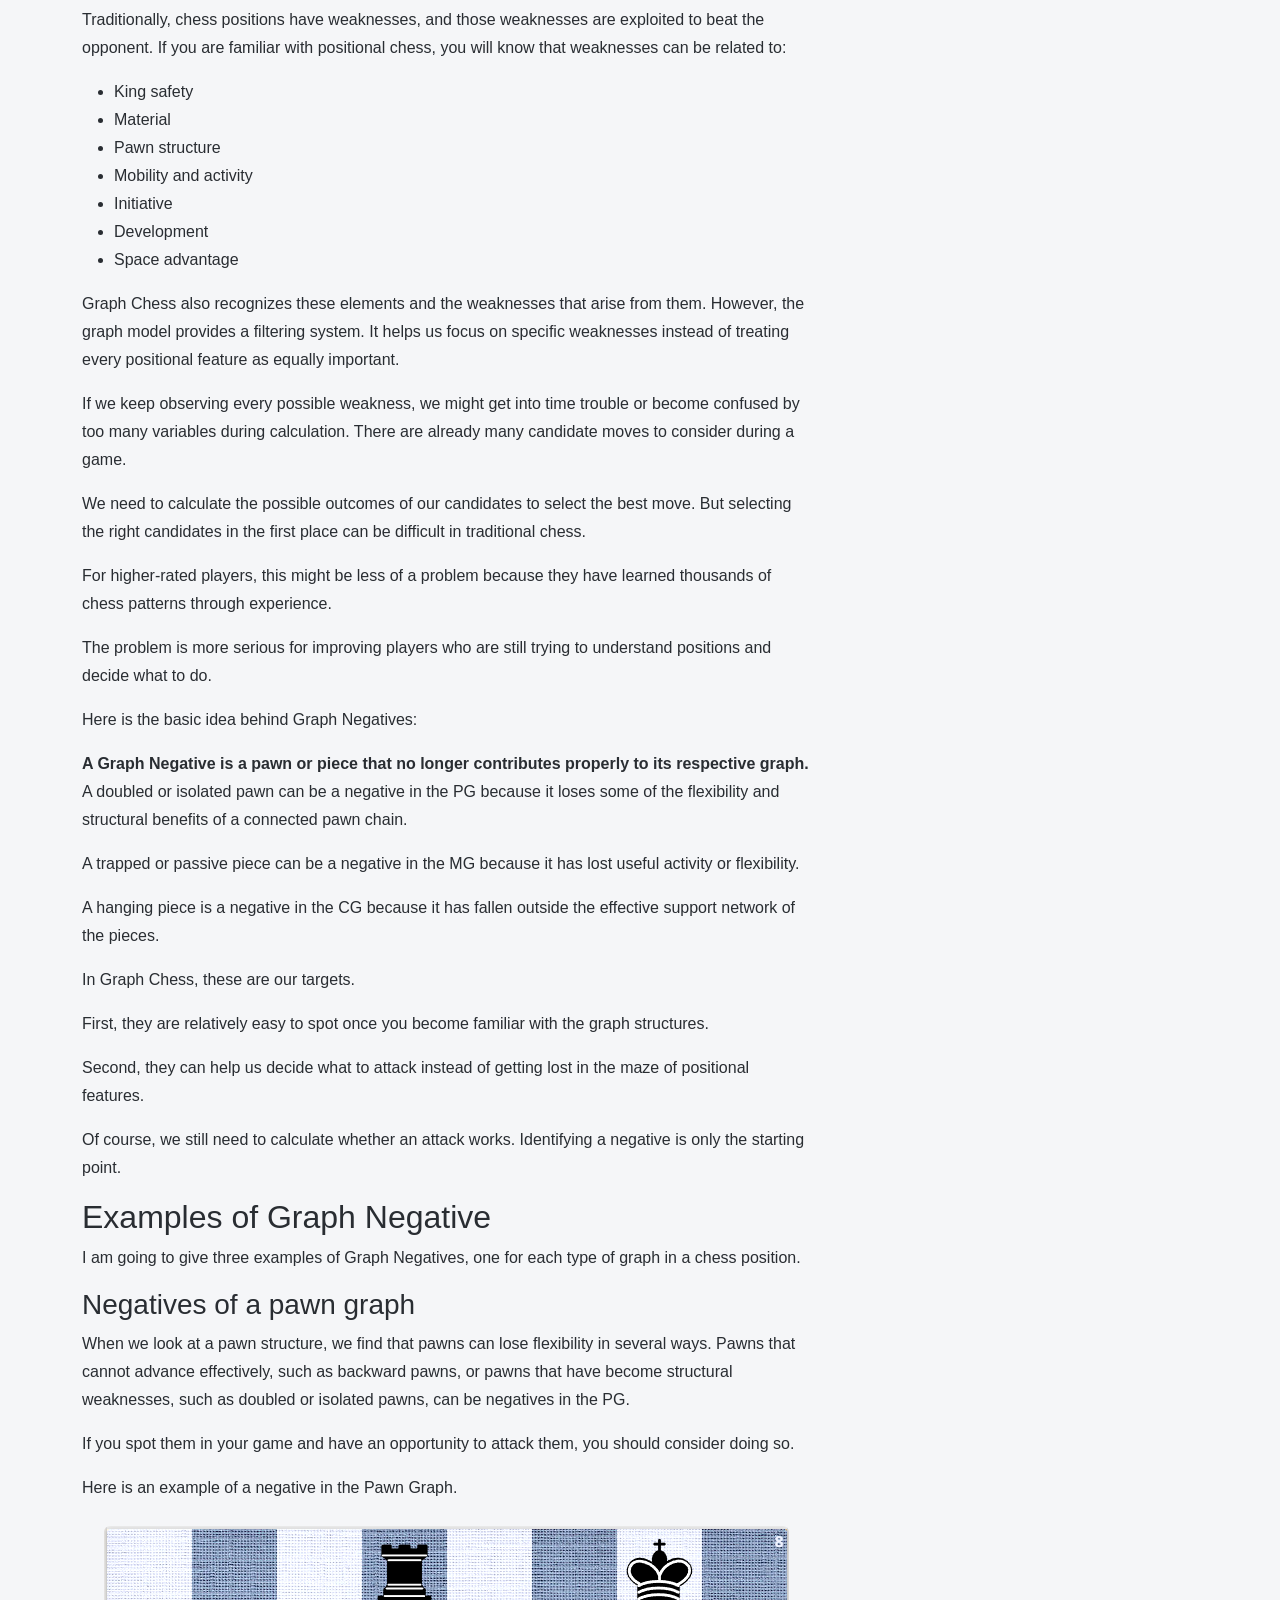
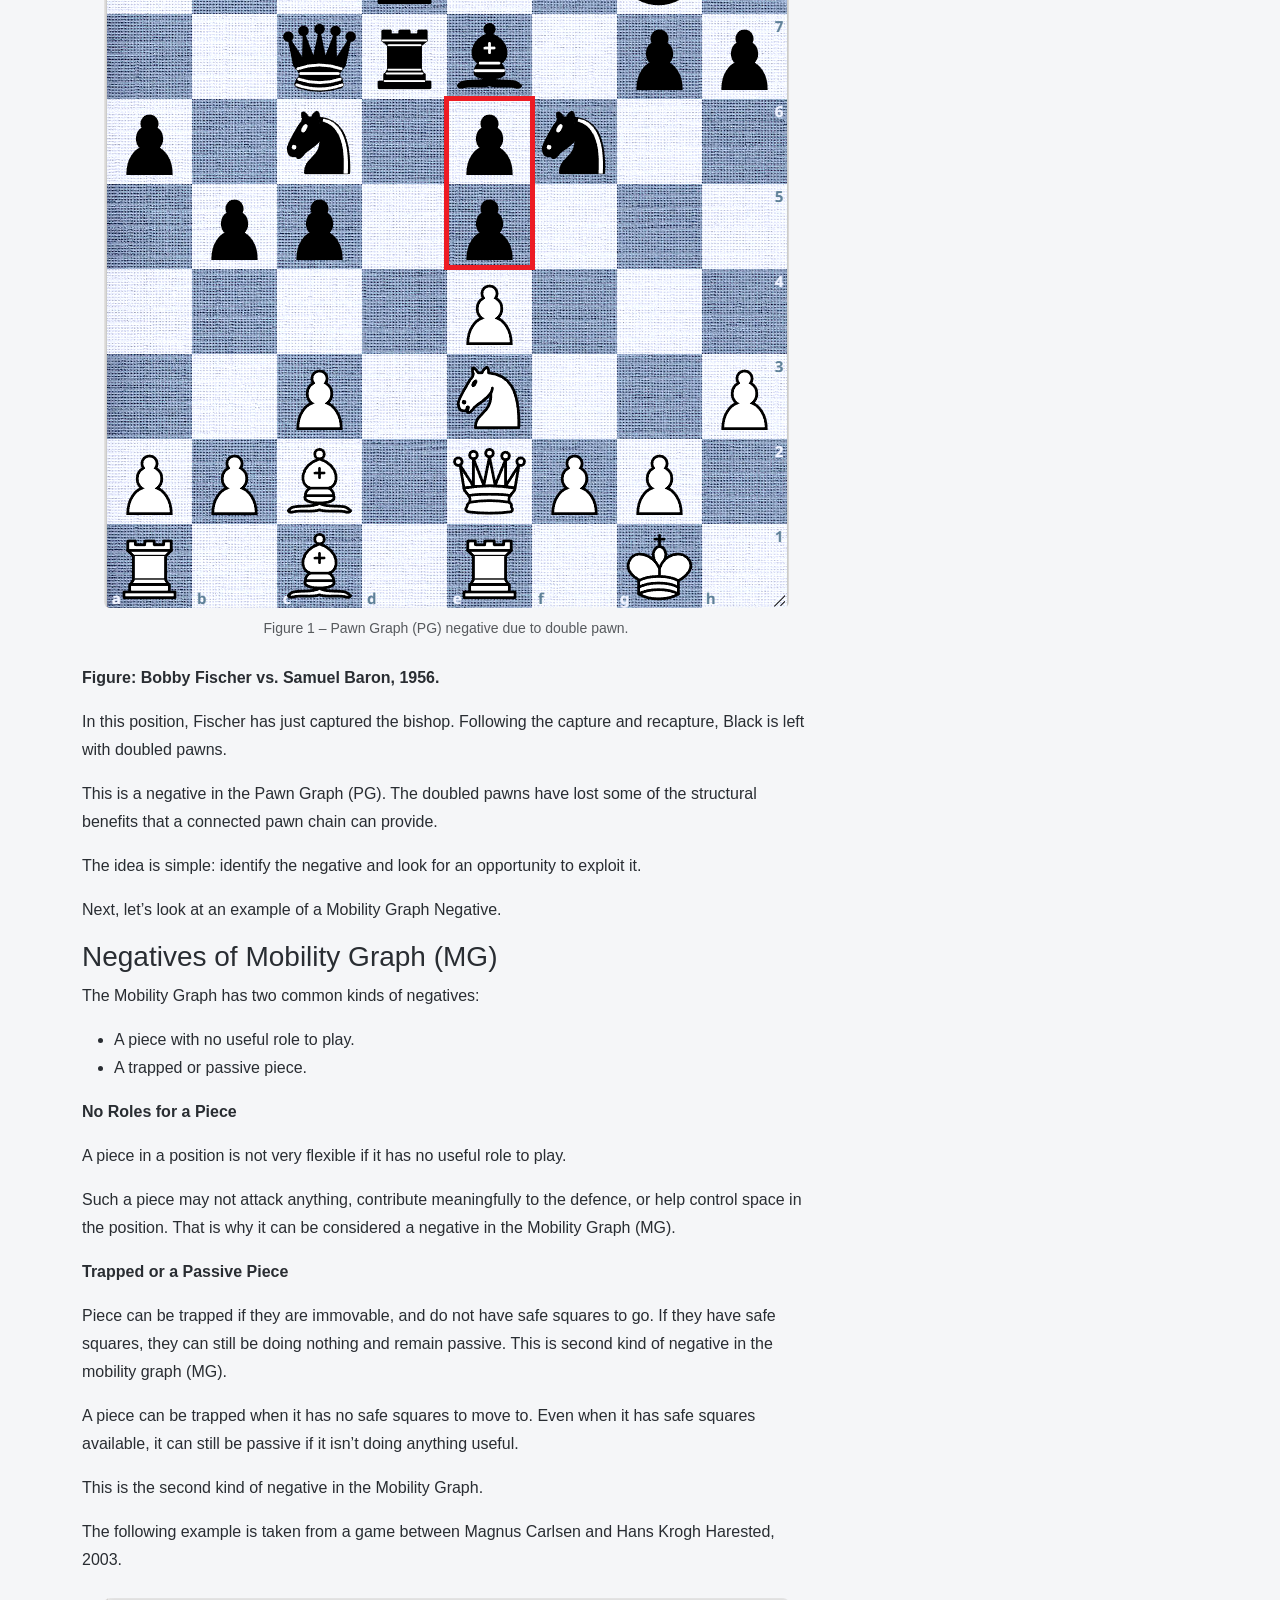
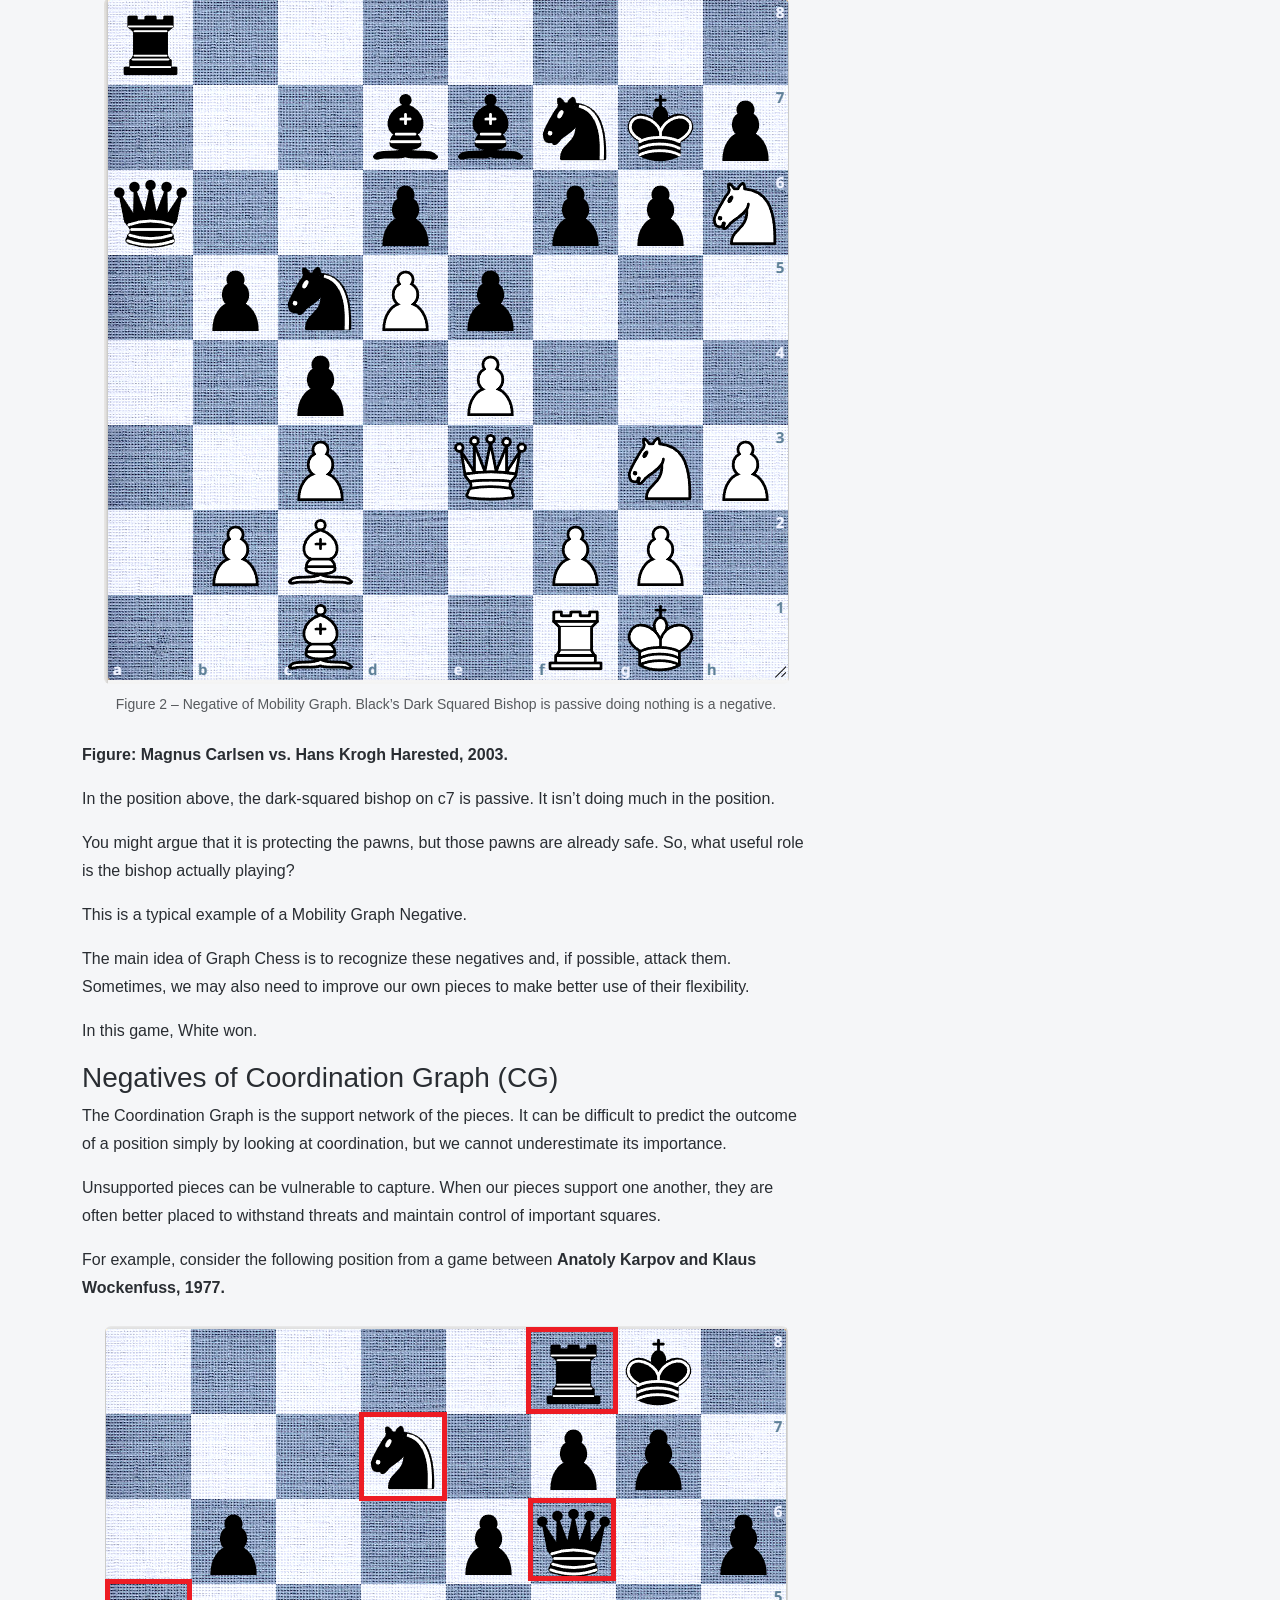
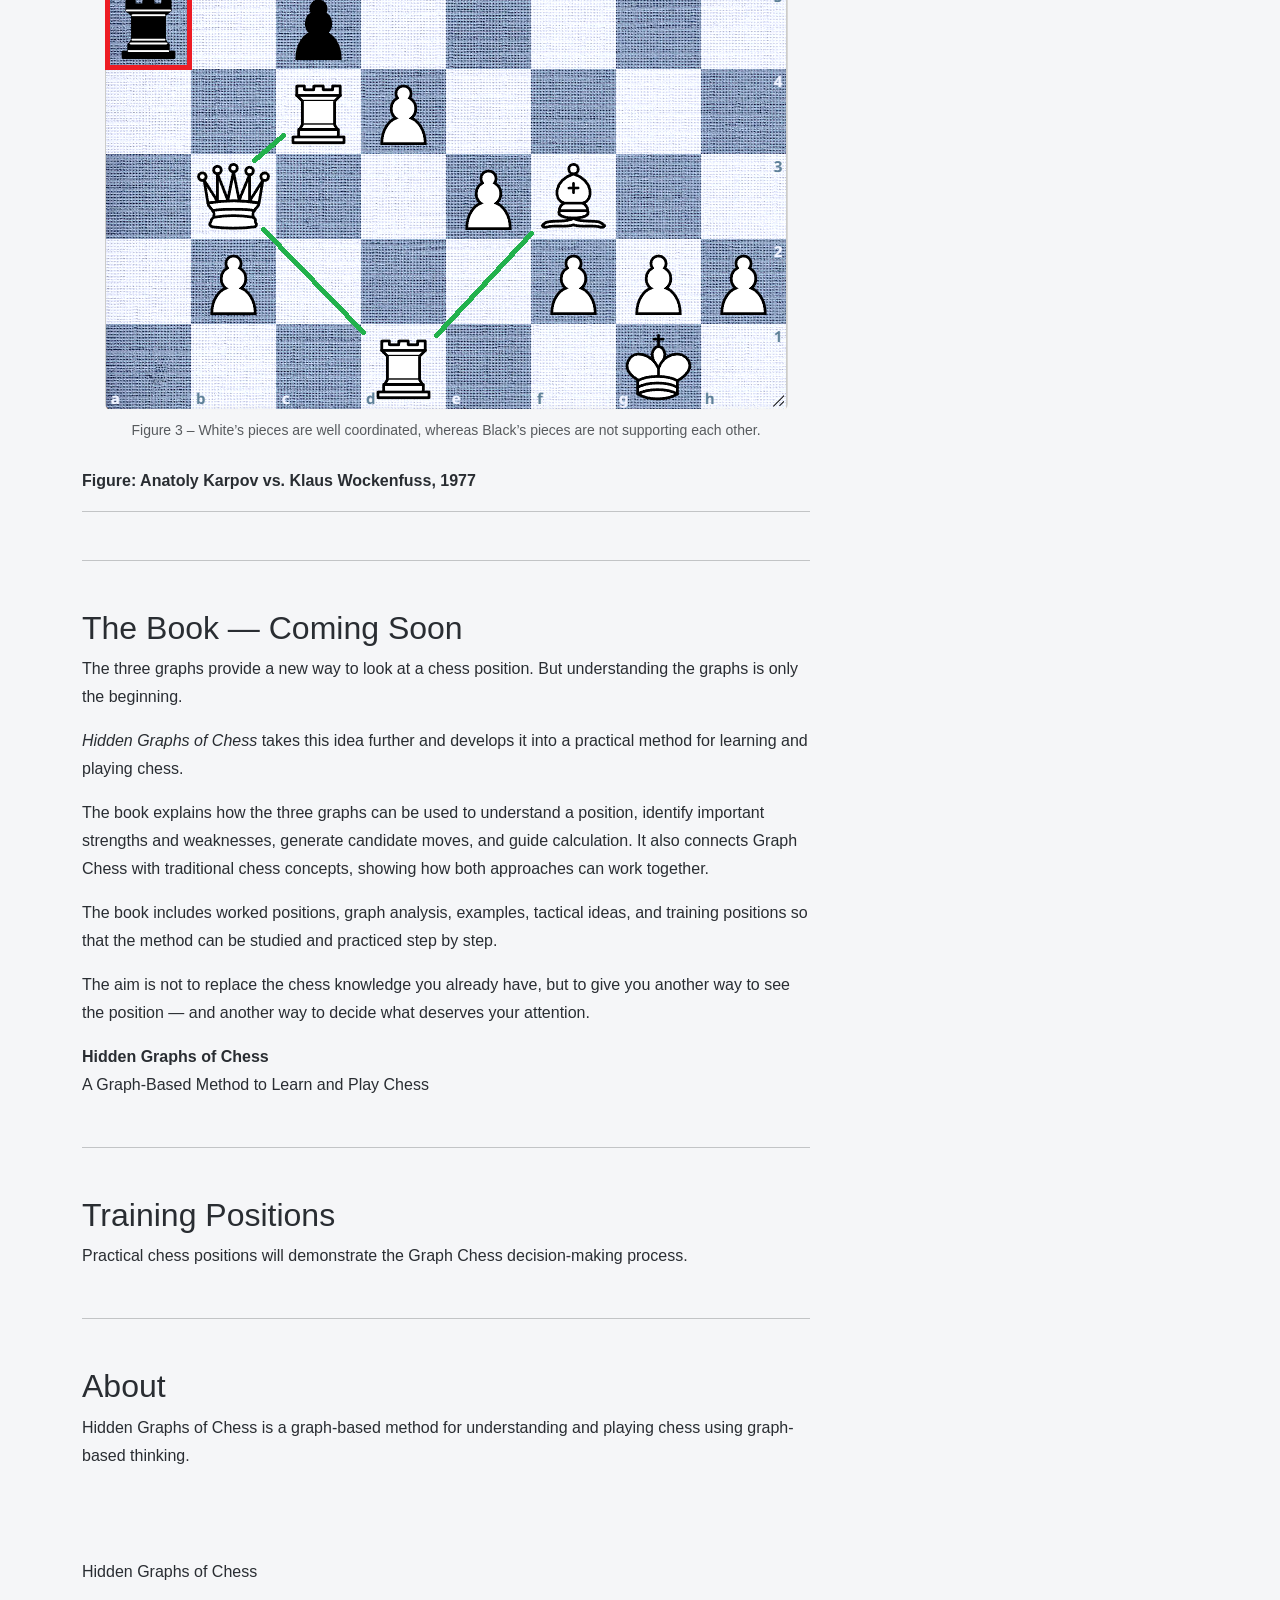
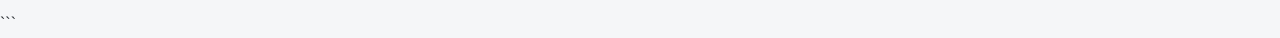
==== commit d69da974: "Update graph-negative.html" ====
--- a/graph-negative.html
+++ b/graph-negative.html
@@ -219,6 +219,8 @@
                            Figure 3 – White’s pieces are well coordinated, whereas Black’s pieces are not supporting each other.
                             </figcaption>
                         </figure>
+                    <p><strong> Figure: Anatoly Karpov vs. Klaus Wockenfuss, 1977</strong></p>
+                    
 <hr>
                    
 
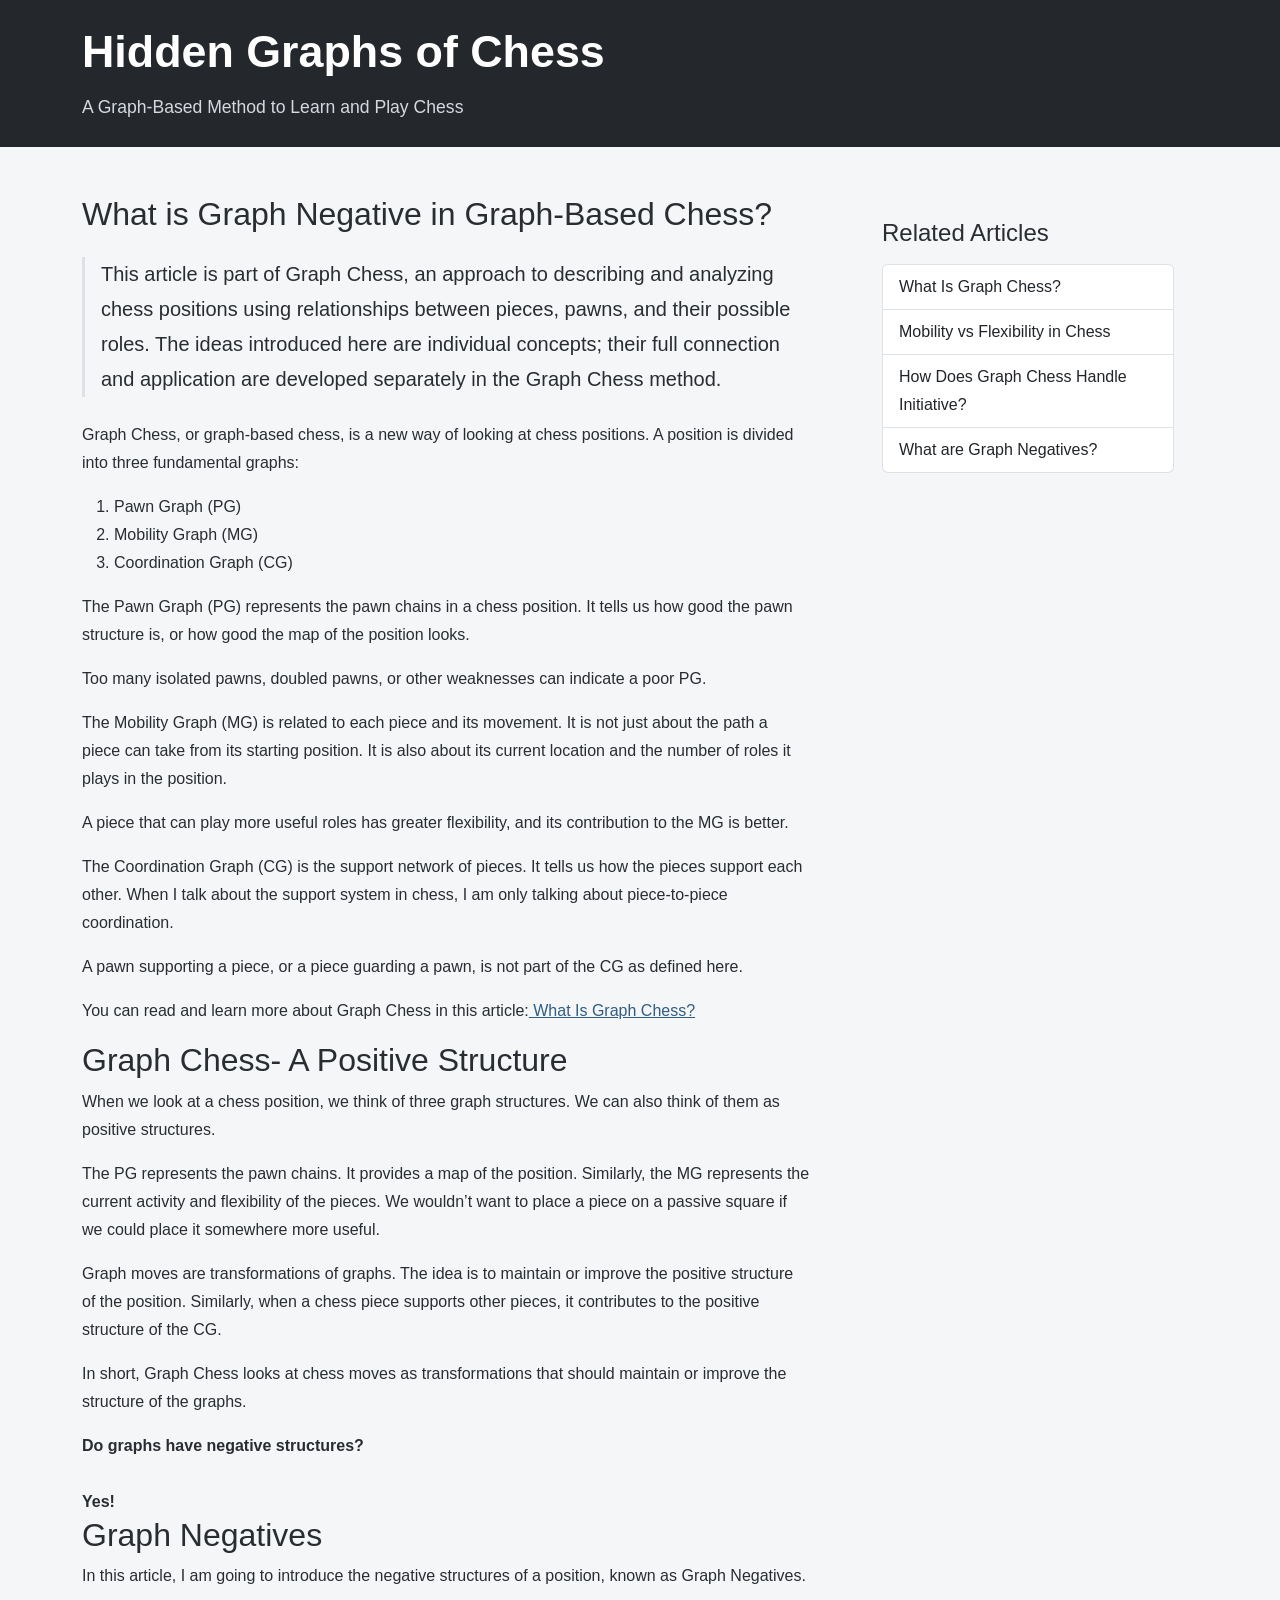
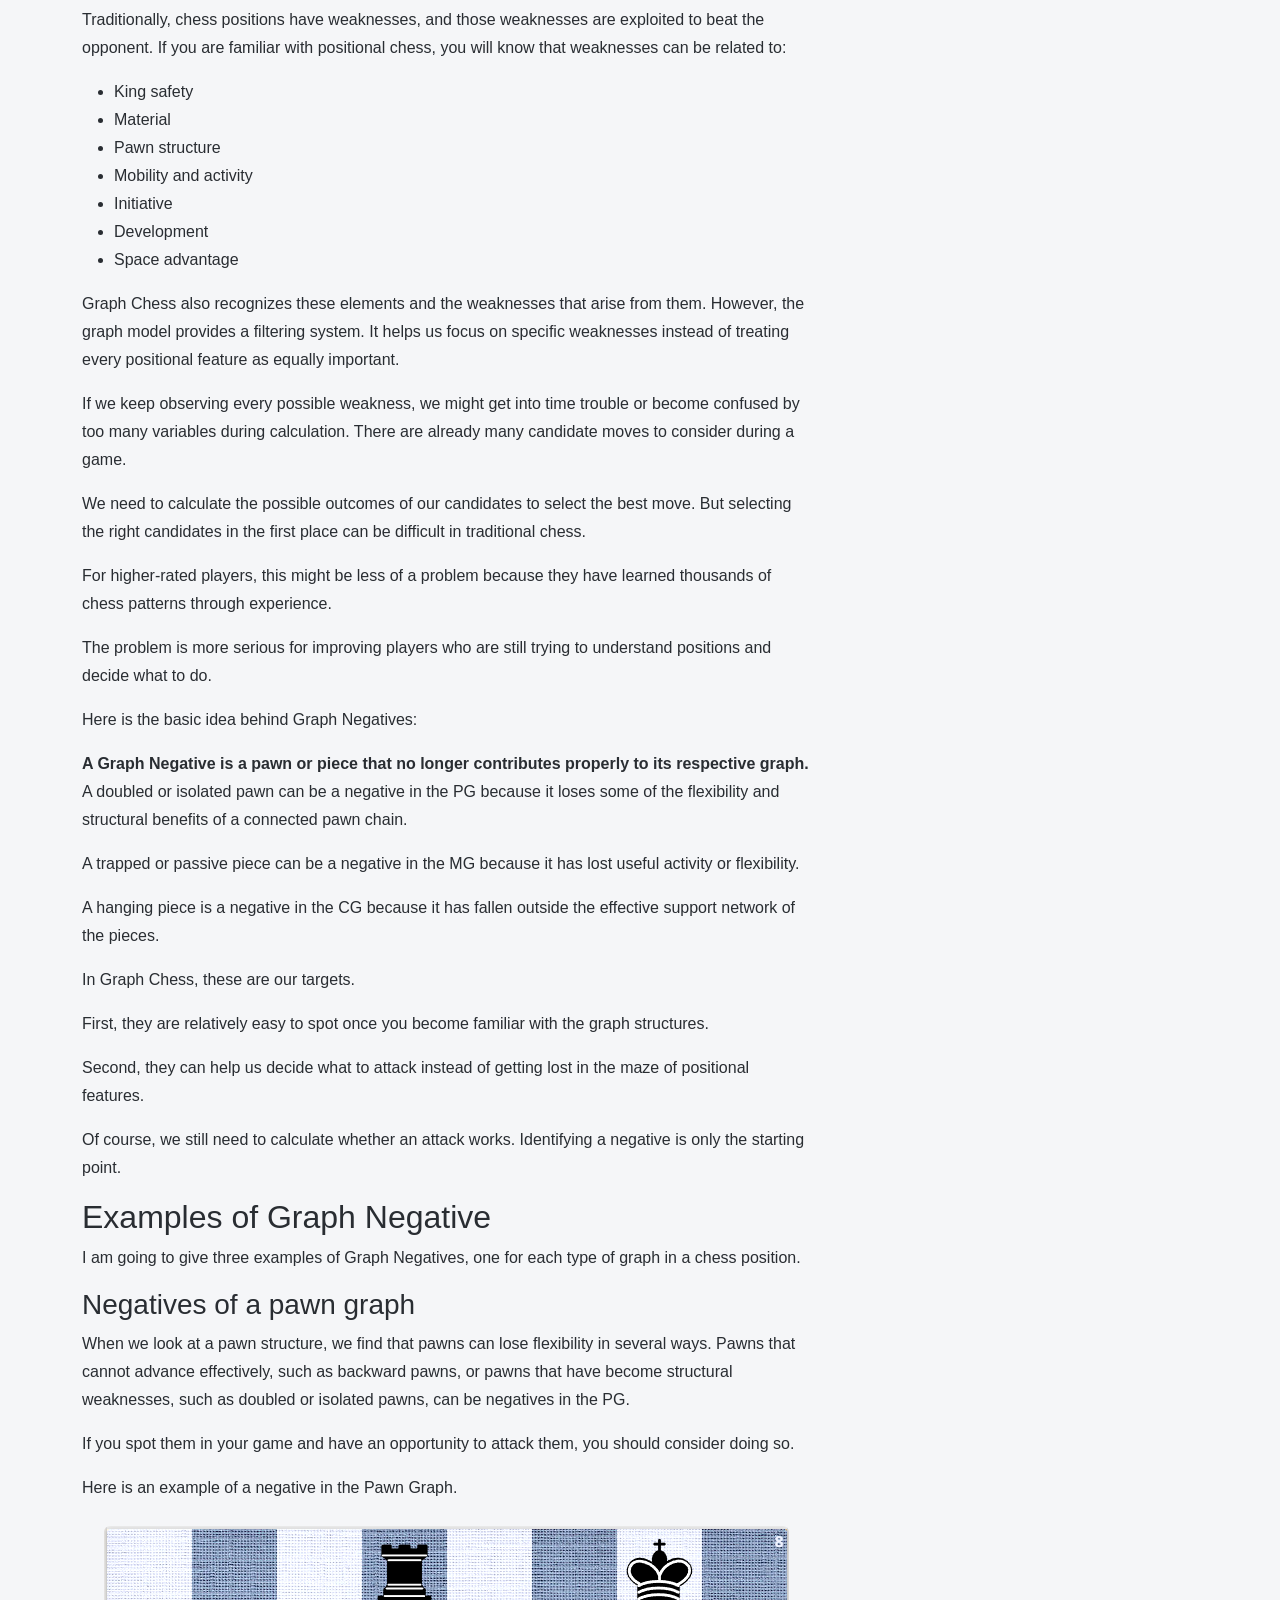
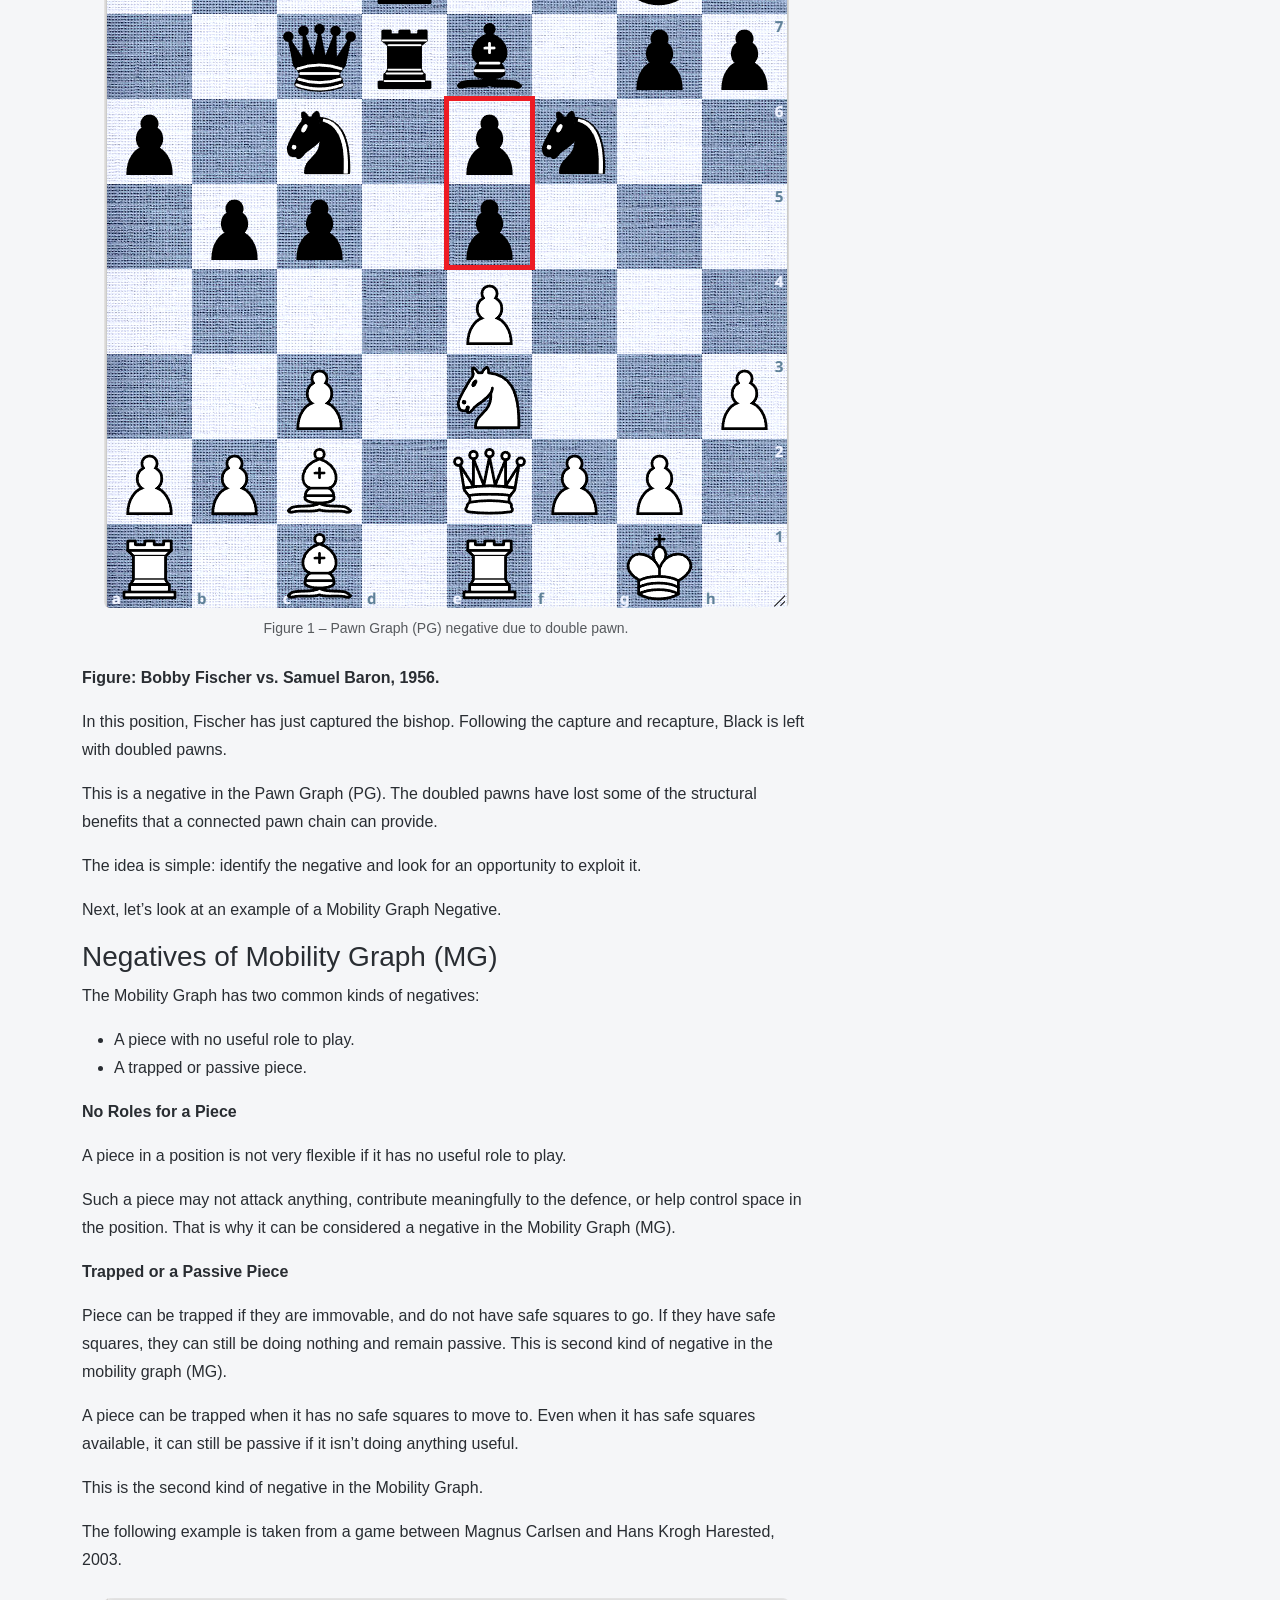
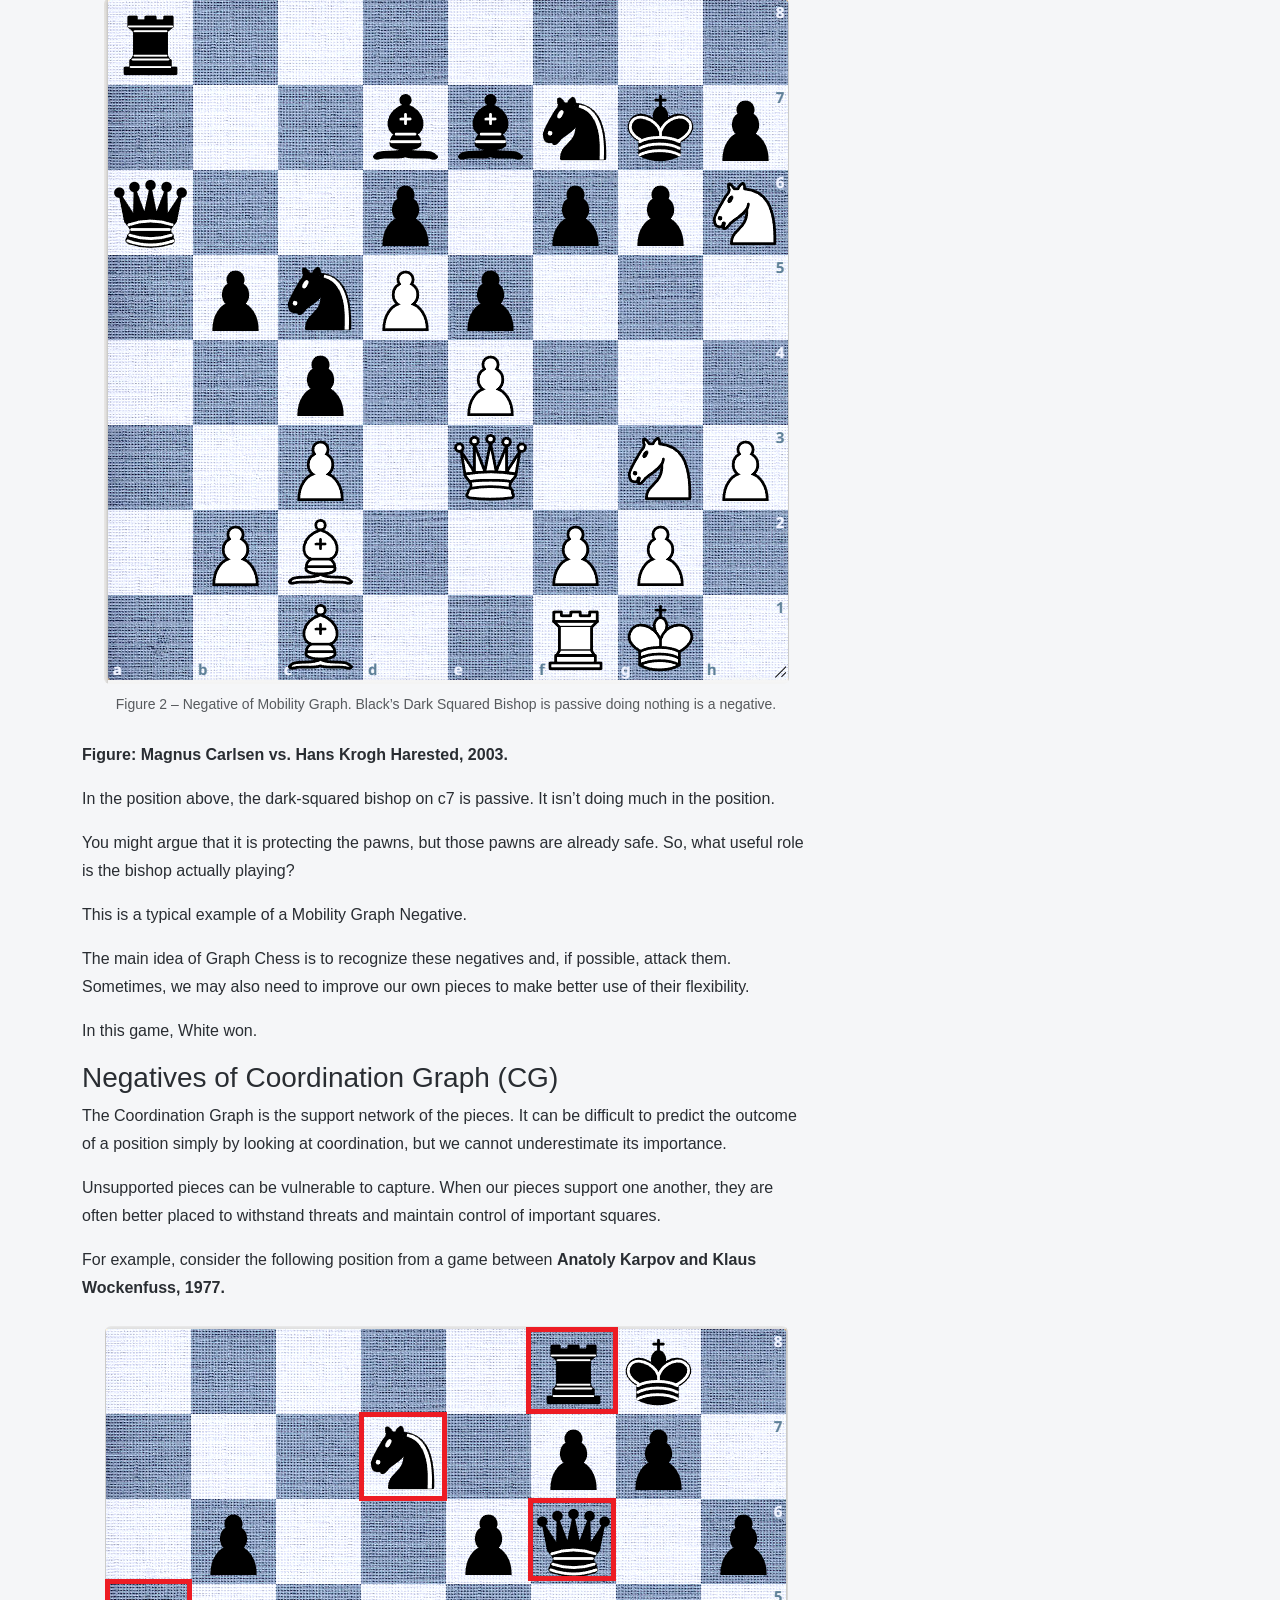
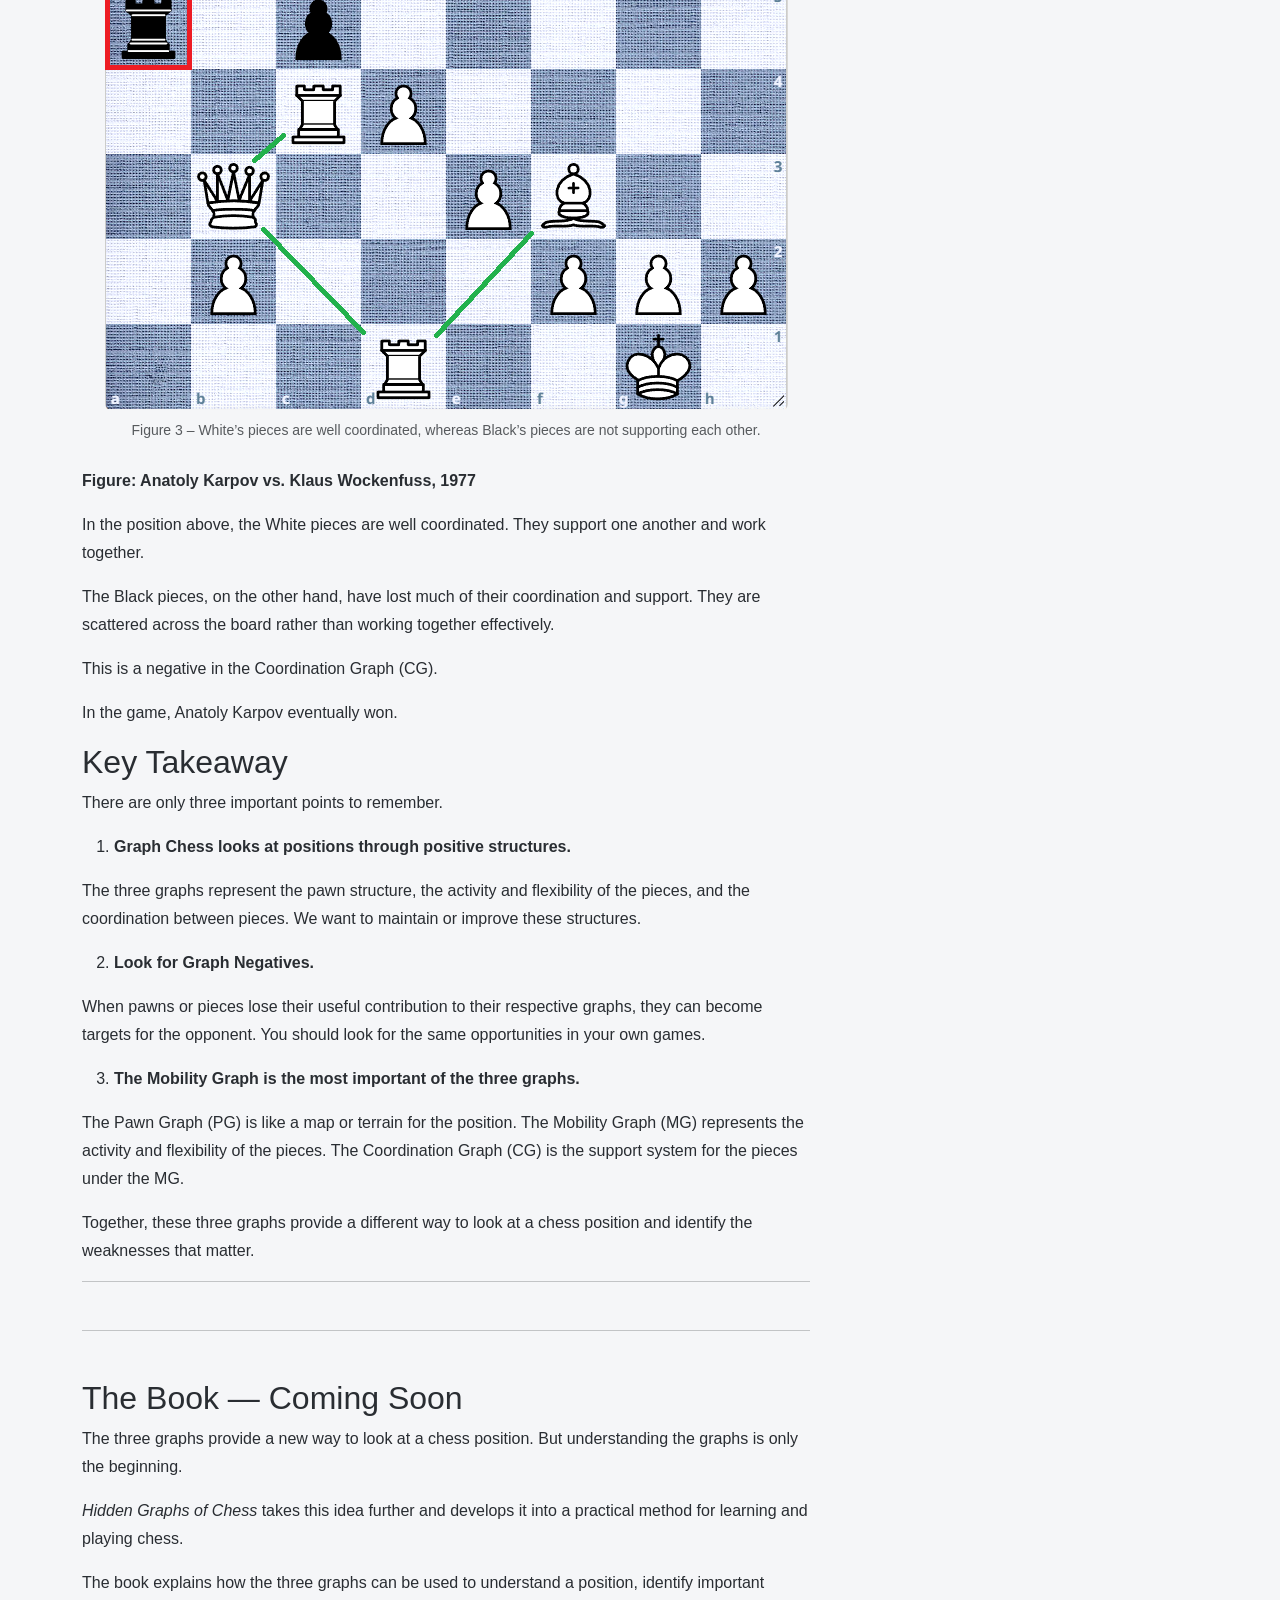
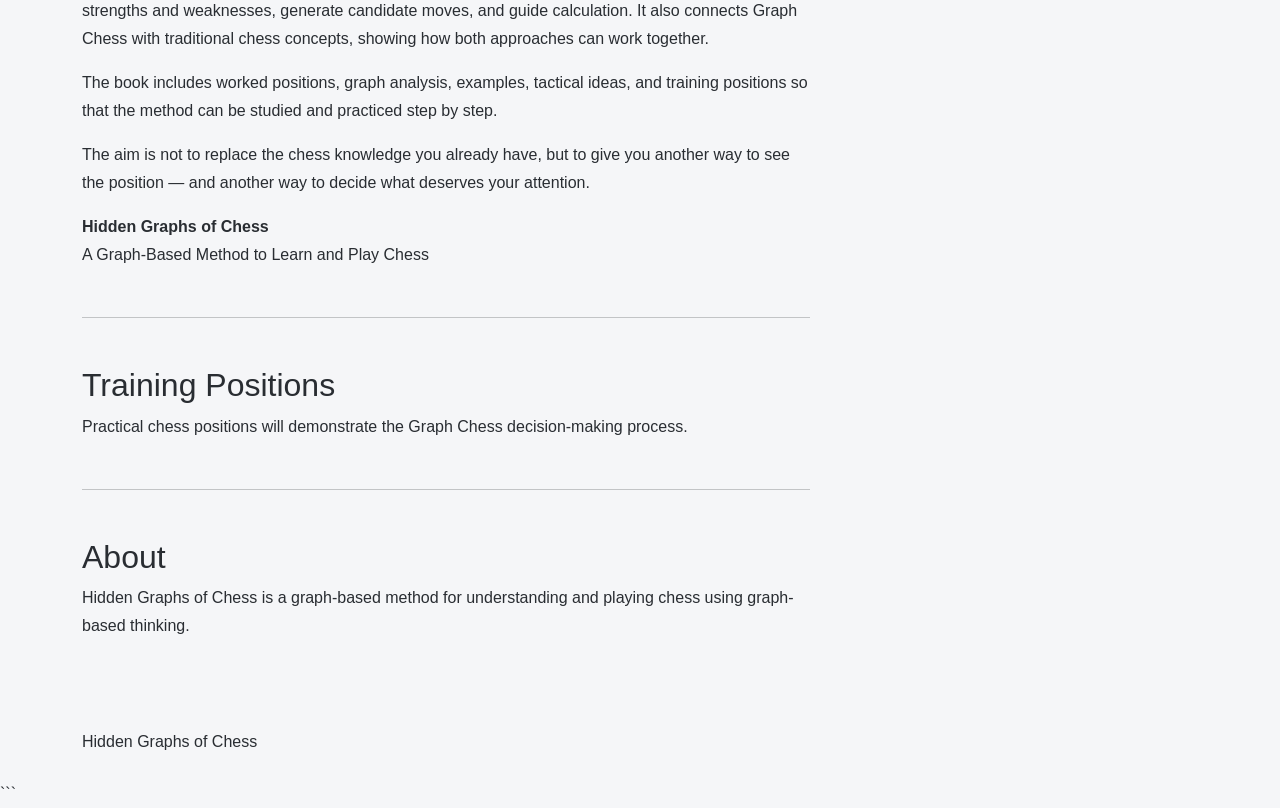
==== commit 8fdbe906: "Update graph-negative.html" ====
--- a/graph-negative.html
+++ b/graph-negative.html
@@ -220,7 +220,30 @@
                             </figcaption>
                         </figure>
                     <p><strong> Figure: Anatoly Karpov vs. Klaus Wockenfuss, 1977</strong></p>
-                    
+                    <p> In the position above, the White pieces are well coordinated. They support one another and work together.</p>
+                    <p> The Black pieces, on the other hand, have lost much of their coordination and support.
+                        They are scattered across the board rather than working together effectively.</p>
+                    <p> This is a negative in the Coordination Graph (CG).</p>
+                    <p> In the game, Anatoly Karpov eventually won.</p>
+                    <h2> Key Takeaway</h2>
+                    <p> There are only three important points to remember.</p>
+                    <ol>
+                        <li><strong>Graph Chess looks at positions through positive structures.</strong></li>
+                    </ol>
+                        <p> The three graphs represent the pawn structure, the activity and flexibility of the pieces, and the coordination between pieces.
+                            We want to maintain or improve these structures.</p>
+                     <ol start="2">
+                        <li><strong>Look for Graph Negatives.</strong></li>
+                    </ol>
+                    <p> When pawns or pieces lose their useful contribution to their respective graphs, they can become targets for the opponent.
+                        You should look for the same opportunities in your own games.</p>
+                    <ol start="3">
+                        <li><strong>The Mobility Graph is the most important of the three graphs.</strong></li>
+                    </ol>
+                    <p> The Pawn Graph (PG) is like a map or terrain for the position.
+                        The Mobility Graph (MG) represents the activity and flexibility of the pieces.
+                        The Coordination Graph (CG) is the support system for the pieces under the MG.</p>
+                    <p> Together, these three graphs provide a different way to look at a chess position and identify the weaknesses that matter.</p>
 <hr>
                    
 
